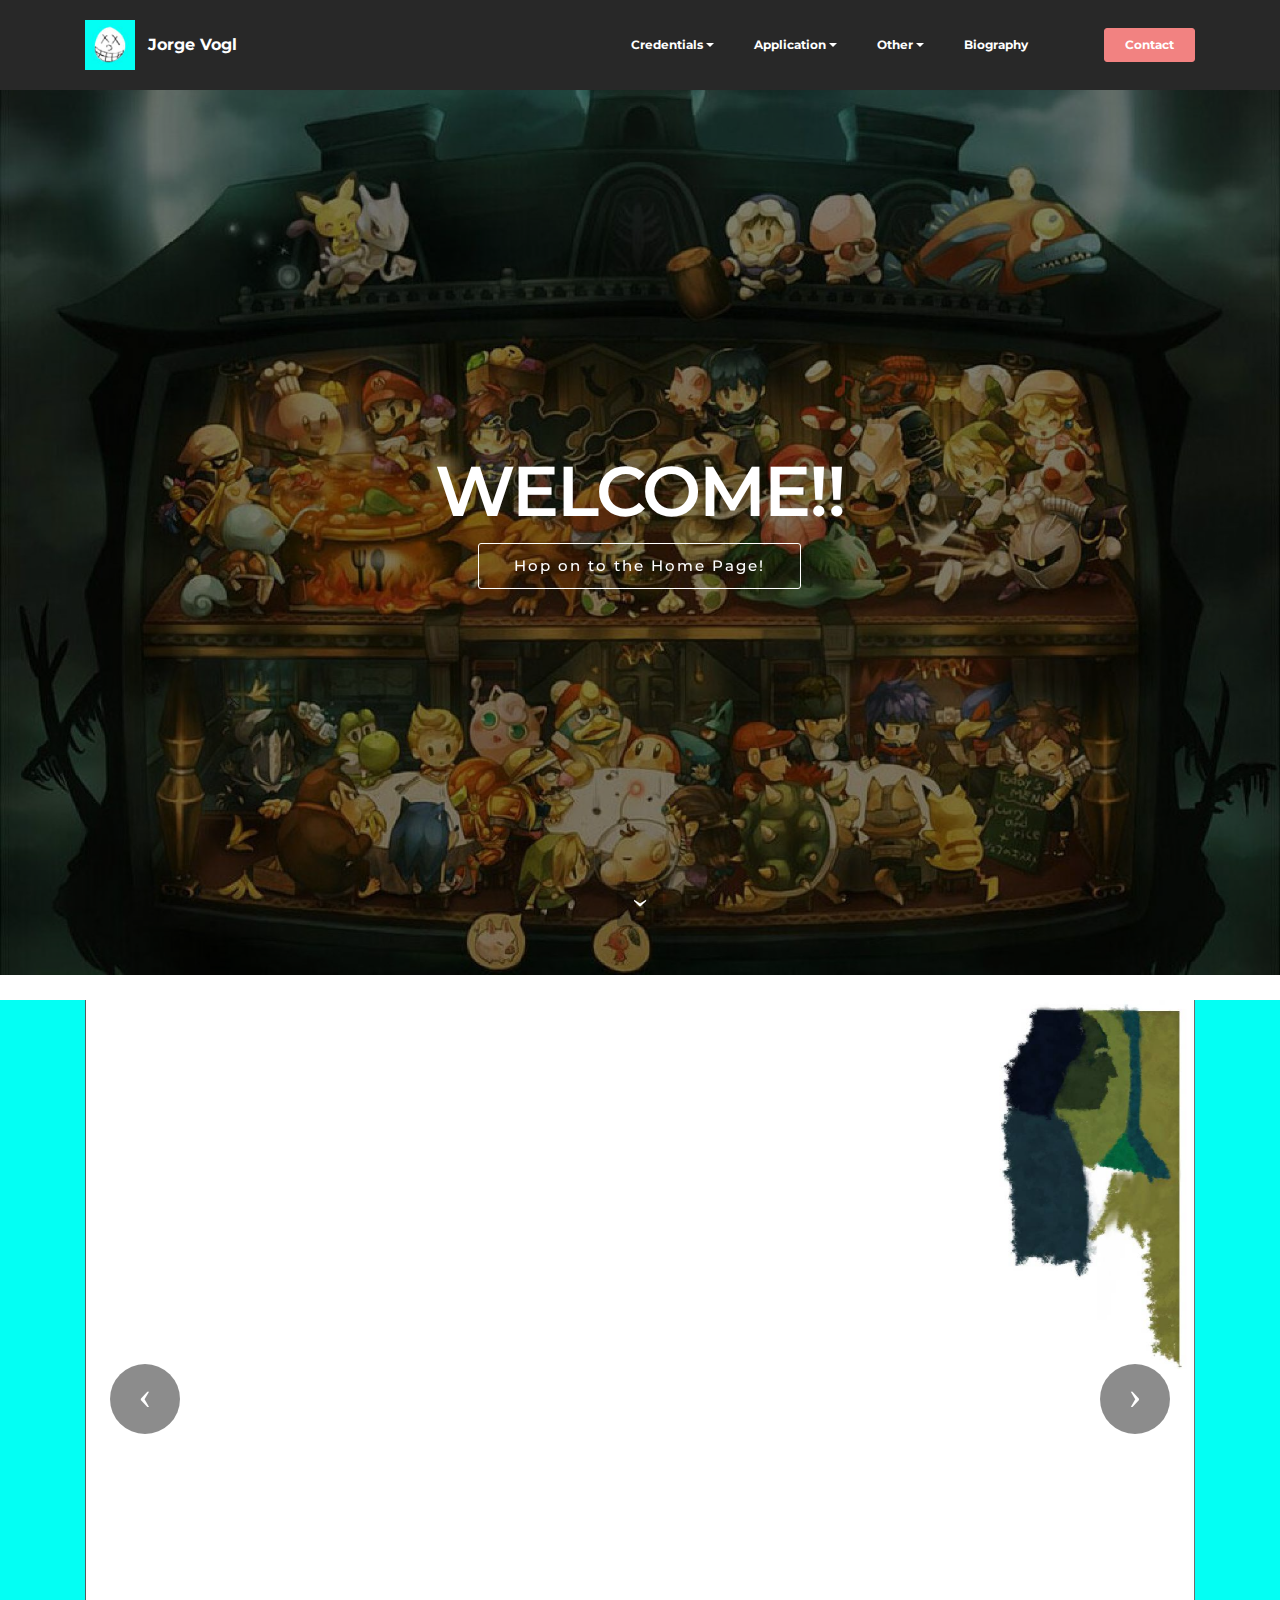
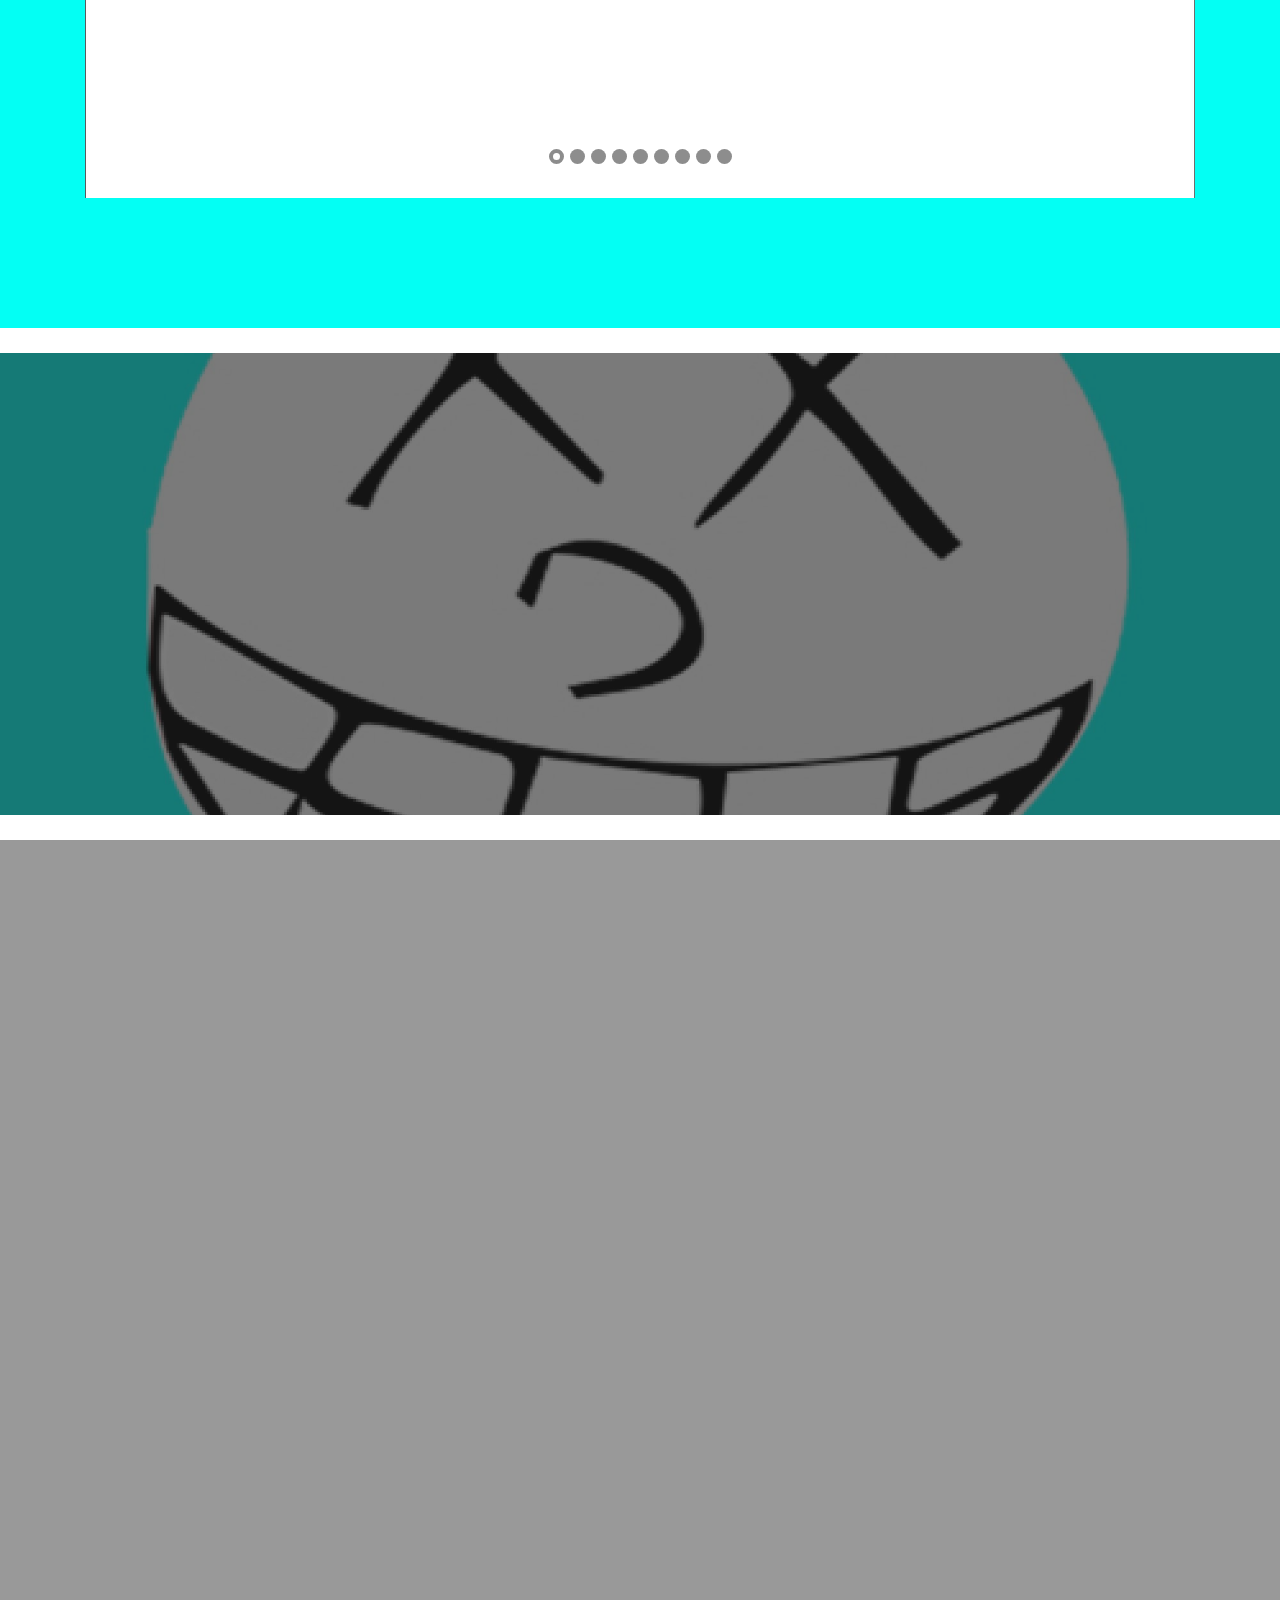
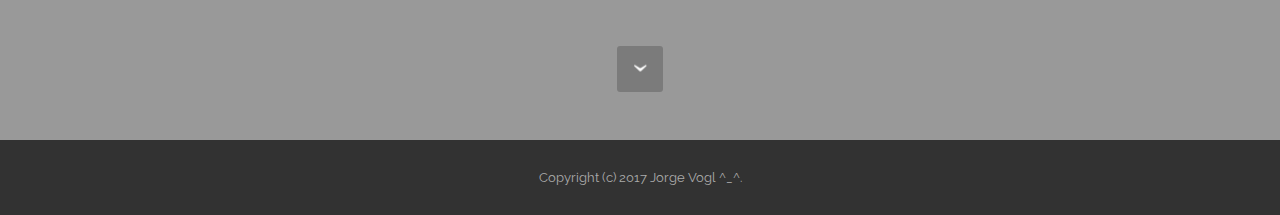
==== index.html @ b6da1be8 "create github pages" ====
<!DOCTYPE html>
<html>
<head>
  <!-- Site made with Mobirise Website Builder v3.12.1, https://mobirise.com -->
  <meta charset="UTF-8">
  <meta http-equiv="X-UA-Compatible" content="IE=edge">
  <meta name="generator" content="Mobirise v3.12.1, mobirise.com">
  <meta name="viewport" content="width=device-width, initial-scale=1">
  <link rel="shortcut icon" href="assets/images/channle-art-128x128.jpg" type="image/x-icon">
  <meta name="description" content="">
  <title>Welcome!!!! ^_^</title>
  <link rel="stylesheet" href="https://fonts.googleapis.com/css?family=Lora:400,700,400italic,700italic&amp;subset=latin">
  <link rel="stylesheet" href="https://fonts.googleapis.com/css?family=Montserrat:400,700">
  <link rel="stylesheet" href="https://fonts.googleapis.com/css?family=Raleway:100,100i,200,200i,300,300i,400,400i,500,500i,600,600i,700,700i,800,800i,900,900i">
  <link rel="stylesheet" href="assets/bootstrap-material-design-font/css/material.css">
  <link rel="stylesheet" href="assets/tether/tether.min.css">
  <link rel="stylesheet" href="assets/bootstrap/css/bootstrap.min.css">
  <link rel="stylesheet" href="assets/socicon/css/styles.css">
  <link rel="stylesheet" href="assets/animate.css/animate.min.css">
  <link rel="stylesheet" href="assets/dropdown/css/style.css">
  <link rel="stylesheet" href="assets/theme/css/style.css">
  <link rel="stylesheet" href="assets/mobirise/css/mbr-additional.css" type="text/css">
  
  
  
</head>
<body>
<section id="ext_menu-m">

    <nav class="navbar navbar-dropdown navbar-fixed-top">
        <div class="container">

            <div class="mbr-table">
                <div class="mbr-table-cell">

                    <div class="navbar-brand">
                        <a href="index.html" class="navbar-logo"><img src="assets/images/channle-art-128x128.jpg" alt="Mobirise"></a>
                        <a class="navbar-caption" href="index.html">Jorge Vogl</a>
                    </div>

                </div>
                <div class="mbr-table-cell">

                    <button class="navbar-toggler pull-xs-right hidden-md-up" type="button" data-toggle="collapse" data-target="#exCollapsingNavbar">
                        <div class="hamburger-icon"></div>
                    </button>

                    <ul class="nav-dropdown collapse pull-xs-right nav navbar-nav navbar-toggleable-sm" id="exCollapsingNavbar"><li class="nav-item"><a class="nav-link link" href="https://mobirise.com/" aria-expanded="false"></a></li><li class="nav-item"><a class="nav-link link" href=" " aria-expanded="false"></a></li><li class="nav-item dropdown"><a class="nav-link link dropdown-toggle" href=" " aria-expanded="false" data-toggle="dropdown-submenu">Credentials</a><div class="dropdown-menu"><a class="dropdown-item" href="#">Teacher</a><a class="dropdown-item" href="#">Mr.Pate</a><a class="dropdown-item" href="#">Family</a><a class="dropdown-item" href="#">Community</a></div></li><li class="nav-item dropdown"><a class="nav-link link dropdown-toggle" href=" " aria-expanded="false" data-toggle="dropdown-submenu">Application</a><div class="dropdown-menu"><div class="dropdown"><a class="dropdown-item dropdown-toggle" href="#" data-toggle="dropdown-submenu" aria-expanded="false">Word</a><div class="dropdown-menu dropdown-submenu"><div class="dropdown"><a class="dropdown-item dropdown-toggle" href="#" data-toggle="dropdown-submenu" aria-expanded="false">DisscusIT!</a><div class="dropdown-menu dropdown-submenu"><a class="dropdown-item" href="https://jorgevogl.github.io / document / Discuss IT Topic 6.pdf " target="_blank">Disscusit 6</a></div></div></div></div><div class="dropdown"><a class="dropdown-item dropdown-toggle" href="#" aria-expanded="false" data-toggle="dropdown-submenu">Phtotshop</a><div class="dropdown-menu dropdown-submenu"><a class="dropdown-item" href="Pates Gallery.html#slider2-1x">The Masterpiece</a></div></div><a class="dropdown-item" href="#" aria-expanded="false">Powerpoint</a><a class="dropdown-item" href="#" aria-expanded="false">RPG Maker</a><div class="dropdown"><a class="dropdown-item dropdown-toggle" href="#" aria-expanded="false" data-toggle="dropdown-submenu">Permire<br></a><div class="dropdown-menu dropdown-submenu"><a class="dropdown-item" href="#https://www.youtube.com/watch?v=zRoLT-rnYBo">A Thousan Million Reasons</a><a class="dropdown-item" href="https://www.youtube.com/watch?v=jt-4K-9TsME">Intro Video</a></div></div></div></li><li class="nav-item dropdown"><a class="nav-link link dropdown-toggle" href=" " aria-expanded="false" data-toggle="dropdown-submenu">Other</a><div class="dropdown-menu"><a class="dropdown-item" href="Pates Gallery.html">Gallery (Pates)</a><a class="dropdown-item" href="Personal Gallery.html">Gallery (Personal)</a></div></li><li class="nav-item"><a class="nav-link link" href="Home Page#content6-10" aria-expanded="false">Biography</a></li><li class="nav-item"><a class="nav-link link" href="https://mobirise.com/"></a></li><li class="nav-item nav-btn"><a class="nav-link btn btn-danger" href="Contact page.html">Contact</a></li></ul>
                    <button hidden="" class="navbar-toggler navbar-close" type="button" data-toggle="collapse" data-target="#exCollapsingNavbar">
                        <div class="close-icon"></div>
                    </button>

                </div>
            </div>

        </div>
    </nav>

</section>

<section class="engine"><a rel="external" href="https://mobirise.com">Mobirise Site Builder</a></section><section class="mbr-section mbr-section-md-padding mbr-after-navbar" id="social-buttons1-1e" style="background-color: rgb(255, 255, 255); padding-top: 0px; padding-bottom: 0px;">
    
    <div class="container">
        <div class="row">
            <div class="col-md-8 col-md-offset-2 text-xs-center">
                <h3 class="mbr-section-title display-2"></h3>
                <div>

                  <div class="mbr-social-likes" data-counters="false">
                    
                    
                    
                    
                    
                  </div>

                </div>
            </div>
        </div>
    </div>
</section>

<section class="mbr-section mbr-section-md-padding" id="social-buttons1-1h" style="background-color: rgb(255, 255, 255); padding-top: 0px; padding-bottom: 0px;">
    
    <div class="container">
        <div class="row">
            <div class="col-md-8 col-md-offset-2 text-xs-center">
                <h3 class="mbr-section-title display-2"></h3>
                <div>

                  <div class="mbr-social-likes" data-counters="false">
                    
                    
                    
                    
                    
                  </div>

                </div>
            </div>
        </div>
    </div>
</section>

<section class="mbr-section mbr-section-md-padding" id="social-buttons1-1f" style="background-color: rgb(255, 255, 255); padding-top: 0px; padding-bottom: 0px;">
    
    <div class="container">
        <div class="row">
            <div class="col-md-8 col-md-offset-2 text-xs-center">
                <h3 class="mbr-section-title display-2"></h3>
                <div>

                  <div class="mbr-social-likes" data-counters="false">
                    
                    
                    
                    
                    
                  </div>

                </div>
            </div>
        </div>
    </div>
</section>

<section class="mbr-section mbr-section-hero mbr-section-full mbr-parallax-background mbr-section-with-arrow" id="header1-n" style="background-image: url(assets/images/060-2000x1500.jpg);">

    <div class="mbr-overlay" style="opacity: 0.5; background-color: rgb(0, 0, 0);"></div>

    <div class="mbr-table-cell">

        <div class="container">
            <div class="row">
                <div class="mbr-section col-md-10 col-md-offset-1 text-xs-center">

                    <h1 class="mbr-section-title display-1">WELCOME!!</h1>
                    <p class="mbr-section-lead lead"></p>
                    <div class="mbr-section-btn"> <a class="btn btn-lg btn-white-outline btn-white" href="Home Page">Hop on to the Home Page!</a></div>
                </div>
            </div>
        </div>
    </div>

    <div class="mbr-arrow mbr-arrow-floating" aria-hidden="true"><a href="#social-buttons1-1c"><i class="mbr-arrow-icon"></i></a></div>

</section>

<section class="mbr-section mbr-section-md-padding" id="social-buttons1-1c" style="background-color: rgb(255, 255, 255); padding-top: 0px; padding-bottom: 0px;">
    
    <div class="container">
        <div class="row">
            <div class="col-md-8 col-md-offset-2 text-xs-center">
                <h3 class="mbr-section-title display-2"></h3>
                <div>

                  <div class="mbr-social-likes" data-counters="false">
                    
                    
                    
                    
                    
                  </div>

                </div>
            </div>
        </div>
    </div>
</section>

<section class="mbr-slider mbr-section mbr-section__container carousel slide" data-ride="carousel" data-keyboard="false" data-wrap="true" data-pause="false" data-interval="5000" id="slider2-x" style="background-color: rgb(3, 255, 244); padding-top: 0px; padding-bottom: 0px;">
    <div class=" container article-slider">
        <div class=" row">
            <div class=" col-xs-12">
                <ol class="carousel-indicators">
                    <li data-app-prevent-settings="" data-target="#slider2-x" class="active" data-slide-to="0"></li><li data-app-prevent-settings="" data-target="#slider2-x" data-slide-to="1"></li><li data-app-prevent-settings="" data-target="#slider2-x" data-slide-to="2"></li><li data-app-prevent-settings="" data-target="#slider2-x" data-slide-to="3"></li><li data-app-prevent-settings="" data-target="#slider2-x" data-slide-to="4"></li><li data-app-prevent-settings="" data-target="#slider2-x" data-slide-to="5"></li><li data-app-prevent-settings="" data-target="#slider2-x" data-slide-to="6"></li><li data-app-prevent-settings="" data-target="#slider2-x" data-slide-to="7"></li><li data-app-prevent-settings="" data-target="#slider2-x" data-slide-to="8"></li>
                </ol>
                <div class="carousel-inner" role="listbox">
                    <div class="mbr-section carousel-item dark center active" data-bg-video-slide="false">
                        <div class="mbr-table-cell">
                            
                            <div class="container-slide">
                                <img src="assets/images/jorge-vogl-artwork-final-2000x1438.jpg">
                                <div class="row">
                                    <div class="col-md-8 col-md-offset-2 text-xs-center">
                                        <h2 class="mbr-section-title display-2"></h2>
                                        <p class="mbr-section-lead lead"></p>

                                        
                                    </div>
                                </div>
                            </div>
                        </div>
                    </div><div class="mbr-section carousel-item dark center" data-bg-video-slide="false">
                        <div class="mbr-table-cell">
                            
                            <div class="container-slide">
                                <img src="assets/images/jorge-vogl-artwork-final-2-2000x1438.jpg">
                                <div class="row">
                                    <div class="col-md-8 col-md-offset-2 text-xs-center">
                                        <h2 class="mbr-section-title display-2"></h2>
                                        <p class="mbr-section-lead lead"></p>

                                        
                                    </div>
                                </div>
                            </div>
                        </div>
                    </div><div class="mbr-section carousel-item dark center" data-bg-video-slide="false">
                        <div class="mbr-table-cell">
                            
                            <div class="container-slide">
                                <img src="assets/images/jorge-vogl-artwork-final-3-2000x1438.jpg">
                                <div class="row">
                                    <div class="col-md-8 col-md-offset-2 text-xs-center">
                                        
                                        

                                        
                                    </div>
                                </div>
                            </div>
                        </div>
                    </div><div class="mbr-section carousel-item dark center" data-bg-video-slide="false">
                        <div class="mbr-table-cell">
                            
                            <div class="container-slide">
                                <img src="assets/images/jorge-vogl-artwork-final-4-2000x1438.jpg">
                                <div class="row">
                                    <div class="col-md-8 col-md-offset-2 text-xs-center">
                                        <h2 class="mbr-section-title display-2"></h2>
                                        

                                        
                                    </div>
                                </div>
                            </div>
                        </div>
                    </div><div class="mbr-section carousel-item dark center" data-bg-video-slide="false">
                        <div class="mbr-table-cell">
                            
                            <div class="container-slide">
                                <img src="assets/images/jorge-vogl-artwork-final-5-2000x1438.jpg">
                                <div class="row">
                                    <div class="col-md-8 col-md-offset-2 text-xs-center">
                                        <h2 class="mbr-section-title display-2"></h2>
                                        

                                        
                                    </div>
                                </div>
                            </div>
                        </div>
                    </div><div class="mbr-section carousel-item dark center" data-bg-video-slide="false">
                        <div class="mbr-table-cell">
                            
                            <div class="container-slide">
                                <img src="assets/images/jorge-vogl-artwork-final-6-2000x1438.jpg">
                                <div class="row">
                                    <div class="col-md-8 col-md-offset-2 text-xs-center">
                                        <h2 class="mbr-section-title display-2"></h2>
                                        

                                        
                                    </div>
                                </div>
                            </div>
                        </div>
                    </div><div class="mbr-section carousel-item dark center" data-bg-video-slide="false">
                        <div class="mbr-table-cell">
                            
                            <div class="container-slide">
                                <img src="assets/images/jorge-vogl-artwork-final-7-2000x1438.jpg">
                                <div class="row">
                                    <div class="col-md-8 col-md-offset-2 text-xs-center">
                                        <h2 class="mbr-section-title display-2"></h2>
                                        

                                        
                                    </div>
                                </div>
                            </div>
                        </div>
                    </div><div class="mbr-section carousel-item dark center" data-bg-video-slide="false">
                        <div class="mbr-table-cell">
                            
                            <div class="container-slide">
                                <img src="assets/images/jorge-vogl-artwork-final-9-2000x1438.jpg">
                                <div class="row">
                                    <div class="col-md-8 col-md-offset-2 text-xs-center">
                                        <h2 class="mbr-section-title display-2"></h2>
                                        

                                        
                                    </div>
                                </div>
                            </div>
                        </div>
                    </div><div class="mbr-section carousel-item dark center" data-bg-video-slide="false">
                        <div class="mbr-table-cell">
                            
                            <div class="container-slide">
                                <img src="assets/images/jorge-vogl-artwork-final-8-2000x1438.jpg">
                                <div class="row">
                                    <div class="col-md-8 col-md-offset-2 text-xs-center">
                                        <h2 class="mbr-section-title display-2"></h2>
                                        

                                        
                                    </div>
                                </div>
                            </div>
                        </div>
                    </div>
                </div>

                <a data-app-prevent-settings="" class="left carousel-control" role="button" data-slide="prev" href="#slider2-x">
                    <span class="icon-prev" aria-hidden="true"></span>
                    <span class="sr-only">Previous</span>
                </a>
                <a data-app-prevent-settings="" class="right carousel-control" role="button" data-slide="next" href="#slider2-x">
                    <span class="icon-next" aria-hidden="true"></span>
                    <span class="sr-only">Next</span>
                </a>
            </div>
        </div>
    </div>
</section>

<section class="mbr-section mbr-section-md-padding" id="social-buttons4-1a" style="background-color: rgb(3, 255, 244); padding-top: 0px; padding-bottom: 0px;">
    
    <div class="container">
        <div class="row">
            <div class="col-md-8 col-md-offset-2 text-xs-center">
                <h3 class="mbr-section-title display-2">FOLLOW ME!</h3>
                <div> <a class="btn btn-social" title="Facebook" target="_blank" href="https://www.facebook.com/pages/Mobirise/1616226671953247"><i class="socicon socicon-facebook"></i></a> <a class="btn btn-social" title="Google+" target="_blank" href="https://plus.google.com/u/0/+Mobirise/posts"><i class="socicon socicon-googleplus"></i></a> <a class="btn btn-social" title="YouTube" target="_blank" href="https://www.youtube.com/channel/UCQsKs4XraN5Rk0kjhdsQNRg"><i class="socicon socicon-youtube"></i></a>       </div>
            </div>
        </div>
    </div>
</section>

<section class="mbr-section mbr-section-md-padding" id="social-buttons1-1g" style="background-color: rgb(255, 255, 255); padding-top: 0px; padding-bottom: 0px;">
    
    <div class="container">
        <div class="row">
            <div class="col-md-8 col-md-offset-2 text-xs-center">
                <h3 class="mbr-section-title display-2"></h3>
                <div>

                  <div class="mbr-social-likes" data-counters="false">
                    
                    
                    
                    
                    
                  </div>

                </div>
            </div>
        </div>
    </div>
</section>

<section class="mbr-section article" id="msg-box8-1s" style="background-image: url('assets/images/fundead-logo-2000x2000.jpg'); padding-top: 160px; padding-bottom: 160px;">

    <div class="mbr-overlay" style="opacity: 0.6; background-color: rgb(34, 34, 34);">
    </div>
    <div class="container">
        <div class="row">
            <div class="col-md-8 col-md-offset-2 text-xs-center">
                <h3 class="mbr-section-title display-2">Watch The Madness!</h3>
                
                <div><a class="btn btn-warning" href="https://www.youtube.com/channel/UCQsKs4XraN5Rk0kjhdsQNRg">Youtube Initiate!!!</a></div>
            </div>
        </div>
    </div>

</section>

<section class="mbr-section mbr-section-md-padding" id="social-buttons1-1t" style="background-color: rgb(255, 255, 255); padding-top: 0px; padding-bottom: 0px;">
    
    <div class="container">
        <div class="row">
            <div class="col-md-8 col-md-offset-2 text-xs-center">
                <h3 class="mbr-section-title display-2"></h3>
                <div>

                  <div class="mbr-social-likes" data-counters="false">
                    
                    
                    
                    
                    
                  </div>

                </div>
            </div>
        </div>
    </div>
</section>

<section class="mbr-section mbr-section-hero mbr-section-full header2 mbr-parallax-background" id="header2-1w" style="background-image: url(assets/images/miml-wallpaper-2000x1125.jpg);">

    <div class="mbr-overlay" style="opacity: 0.4; background-color: rgb(0, 0, 0);">
    </div>

    <div class="mbr-table mbr-table-full">
        <div class="mbr-table-cell">

            <div class="container">
                <div class="mbr-section row">
                    <div class="mbr-table-md-up">
                        
                        
                        

                        <div class="mbr-table-cell col-md-5 content-size text-xs-center text-md-right">

                            <h3 class="mbr-section-title display-2">Watch The Beginning!</h3>

                            <div class="mbr-section-text">
                                
                            </div>

                            <div class="mbr-section-btn"><a class="btn btn-danger" href="https://www.youtube.com/watch?v=jt-4K-9TsME">Watch it here!!</a></div>

                        </div>
                        <div class="mbr-table-cell mbr-valign-top mbr-left-padding-md-up col-md-7 image-size" style="width: 59%;">
                            <div class="mbr-figure"><iframe class="mbr-embedded-video" src="https://www.youtube.com/embed/jt-4K-9TsME?rel=0&amp;amp;showinfo=0&amp;autoplay=0&amp;loop=0" width="1280" height="720" frameborder="0" allowfullscreen></iframe></div>
                        </div>

                    </div>
                </div>
            </div>

        </div>
    </div>

    <div class="mbr-arrow mbr-arrow-floating hidden-sm-down" aria-hidden="true"><a href="#next"><i class="mbr-arrow-icon"></i></a></div>

</section>

<footer class="mbr-small-footer mbr-section mbr-section-nopadding" id="footer1-l" style="background-color: rgb(50, 50, 50); padding-top: 1.75rem; padding-bottom: 1.75rem;">
    
    <div class="container">
        <p class="text-xs-center">Copyright (c) 2017 Jorge Vogl ^_^.</p>
    </div>
</footer>


  <script src="assets/web/assets/jquery/jquery.min.js"></script>
  <script src="assets/tether/tether.min.js"></script>
  <script src="assets/bootstrap/js/bootstrap.min.js"></script>
  <script src="assets/smooth-scroll/smooth-scroll.js"></script>
  <script src="assets/social-likes/social-likes.js"></script>
  <script src="assets/viewport-checker/jquery.viewportchecker.js"></script>
  <script src="assets/dropdown/js/script.min.js"></script>
  <script src="assets/touch-swipe/jquery.touch-swipe.min.js"></script>
  <script src="assets/jarallax/jarallax.js"></script>
  <script src="assets/bootstrap-carousel-swipe/bootstrap-carousel-swipe.js"></script>
  <script src="assets/theme/js/script.js"></script>
  
  
  <input name="animation" type="hidden">
  </body>
</html>
---- assets/bootstrap-material-design-font/css/material.css ----
@font-face {
  font-family: 'Material-Design-Icons';
  src: url('../fonts/Material-Design-Icons.eot?3ocs8m');
  src: url('../fonts/Material-Design-Icons.eot?#iefix3ocs8m') format('embedded-opentype'), url('../fonts/Material-Design-Icons.woff?3ocs8m') format('woff'), url('../fonts/Material-Design-Icons.ttf?3ocs8m') format('truetype'), url('../fonts/Material-Design-Icons.svg?3ocs8m#Material-Design-Icons') format('svg');
  font-weight: normal;
  font-style: normal;
}
[class^="mdi-"],
[class*="mdi-"] {
  speak: none;
  display: inline-block;
  font-style: normal;
  font-variant:normal;
  font-weight:normal;
  /*font-size:24px;*/
  line-height:1;
  font-family:'Material-Design-Icons' !important;
  text-rendering: auto;
  
  -webkit-font-smoothing: antialiased;
  -moz-osx-font-smoothing: grayscale;
  -webkit-transform: translate(0, 0);
      -ms-transform: translate(0, 0);
          transform: translate(0, 0);
}
[class^="mdi-"]:before,
[class*="mdi-"]:before {
  display: inline-block;
  speak: none;
  text-decoration: inherit;
}
[class^="mdi-"].pull-left,
[class*="mdi-"].pull-left {
  margin-right: .3em;
}
[class^="mdi-"].pull-right,
[class*="mdi-"].pull-right {
  margin-left: .3em;
}
[class^="mdi-"].mdi-lg:before,
[class*="mdi-"].mdi-lg:before,
[class^="mdi-"].mdi-lg:after,
[class*="mdi-"].mdi-lg:after {
  font-size: 1.33333333em;
  line-height: 0.75em;
  vertical-align: -15%;
}
[class^="mdi-"].mdi-2x:before,
[class*="mdi-"].mdi-2x:before,
[class^="mdi-"].mdi-2x:after,
[class*="mdi-"].mdi-2x:after {
  font-size: 2em;
}
[class^="mdi-"].mdi-3x:before,
[class*="mdi-"].mdi-3x:before,
[class^="mdi-"].mdi-3x:after,
[class*="mdi-"].mdi-3x:after {
  font-size: 3em;
}
[class^="mdi-"].mdi-4x:before,
[class*="mdi-"].mdi-4x:before,
[class^="mdi-"].mdi-4x:after,
[class*="mdi-"].mdi-4x:after {
  font-size: 4em;
}
[class^="mdi-"].mdi-5x:before,
[class*="mdi-"].mdi-5x:before,
[class^="mdi-"].mdi-5x:after,
[class*="mdi-"].mdi-5x:after {
  font-size: 5em;
}
[class^="mdi-device-signal-cellular-"]:after,
[class^="mdi-device-battery-"]:after,
[class^="mdi-device-battery-charging-"]:after,
[class^="mdi-device-signal-cellular-connected-no-internet-"]:after,
[class^="mdi-device-signal-wifi-"]:after,
[class^="mdi-device-signal-wifi-statusbar-not-connected"]:after,
.mdi-device-network-wifi:after {
  opacity: .3;
  position: absolute;
  left: 0;
  top: 0;
  z-index: 1;
  display: inline-block;
  speak: none;
  text-decoration: inherit;
}
[class^="mdi-device-signal-cellular-"]:after {
  content: "\e758";
}
[class^="mdi-device-battery-"]:after {
  content: "\e735";
}
[class^="mdi-device-battery-charging-"]:after {
  content: "\e733";
}
[class^="mdi-device-signal-cellular-connected-no-internet-"]:after {
  content: "\e75d";
}
[class^="mdi-device-signal-wifi-"]:after,
.mdi-device-network-wifi:after {
  content: "\e765";
}
[class^="mdi-device-signal-wifi-statusbasr-not-connected"]:after {
  content: "\e8f7";
}
.mdi-device-signal-cellular-off:after,
.mdi-device-signal-cellular-null:after,
.mdi-device-signal-cellular-no-sim:after,
.mdi-device-signal-wifi-off:after,
.mdi-device-signal-wifi-4-bar:after,
.mdi-device-signal-cellular-4-bar:after,
.mdi-device-battery-alert:after,
.mdi-device-signal-cellular-connected-no-internet-4-bar:after,
.mdi-device-battery-std:after,
.mdi-device-battery-full .mdi-device-battery-unknown:after {
  content: "";
}
.mdi-fw {
  width: 1.28571429em;
  text-align: center;
}
.mdi-ul {
  padding-left: 0;
  margin-left: 2.14285714em;
  list-style-type: none;
}
.mdi-ul > li {
  position: relative;
}
.mdi-li {
  position: absolute;
  left: -2.14285714em;
  width: 2.14285714em;
  top: 0.14285714em;
  text-align: center;
}
.mdi-li.mdi-lg {
  left: -1.85714286em;
}
.mdi-border {
  padding: .2em .25em .15em;
  border: solid 0.08em #eeeeee;
  border-radius: .1em;
}
.mdi-spin {
  -webkit-animation: mdi-spin 2s infinite linear;
  animation: mdi-spin 2s infinite linear;
  -webkit-transform-origin: 50% 50%;
  -ms-transform-origin: 50% 50%;
      transform-origin: 50% 50%;
}
.mdi-pulse {
  -webkit-animation: mdi-spin 1s steps(8) infinite;
  animation: mdi-spin 1s steps(8) infinite;
  -webkit-transform-origin: 50% 50%;
  -ms-transform-origin: 50% 50%;
      transform-origin: 50% 50%;
}
@-webkit-keyframes mdi-spin {
  0% {
    -webkit-transform: rotate(0deg);
    transform: rotate(0deg);
  }
  100% {
    -webkit-transform: rotate(359deg);
    transform: rotate(359deg);
  }
}
@keyframes mdi-spin {
  0% {
    -webkit-transform: rotate(0deg);
    transform: rotate(0deg);
  }
  100% {
    -webkit-transform: rotate(359deg);
    transform: rotate(359deg);
  }
}
.mdi-rotate-90 {
  filter: progid:DXImageTransform.Microsoft.BasicImage(rotation=1);
  -webkit-transform: rotate(90deg);
  -ms-transform: rotate(90deg);
  transform: rotate(90deg);
}
.mdi-rotate-180 {
  filter: progid:DXImageTransform.Microsoft.BasicImage(rotation=2);
  -webkit-transform: rotate(180deg);
  -ms-transform: rotate(180deg);
  transform: rotate(180deg);
}
.mdi-rotate-270 {
  filter: progid:DXImageTransform.Microsoft.BasicImage(rotation=3);
  -webkit-transform: rotate(270deg);
  -ms-transform: rotate(270deg);
  transform: rotate(270deg);
}
.mdi-flip-horizontal {
  filter: progid:DXImageTransform.Microsoft.BasicImage(rotation=0, mirror=1);
  -webkit-transform: scale(-1, 1);
  -ms-transform: scale(-1, 1);
  transform: scale(-1, 1);
}
.mdi-flip-vertical {
  filter: progid:DXImageTransform.Microsoft.BasicImage(rotation=2, mirror=1);
  -webkit-transform: scale(1, -1);
  -ms-transform: scale(1, -1);
  transform: scale(1, -1);
}
:root .mdi-rotate-90,
:root .mdi-rotate-180,
:root .mdi-rotate-270,
:root .mdi-flip-horizontal,
:root .mdi-flip-vertical {
  -webkit-filter: none;
          filter: none;
}
.mdi-stack {
  position: relative;
  display: inline-block;
  width: 2em;
  height: 2em;
  line-height: 2em;
  vertical-align: middle;
}
.mdi-stack-1x,
.mdi-stack-2x {
  position: absolute;
  left: 0;
  width: 100%;
  text-align: center;
}
.mdi-stack-1x {
  line-height: inherit;
}
.mdi-stack-2x {
  font-size: 2em;
}
.mdi-inverse {
  color: #ffffff;
}
/* Start Icons */
.mdi-action-3d-rotation:before {
  content: "\e600";
}
.mdi-action-accessibility:before {
  content: "\e601";
}
.mdi-action-account-balance-wallet:before {
  content: "\e602";
}
.mdi-action-account-balance:before {
  content: "\e603";
}
.mdi-action-account-box:before {
  content: "\e604";
}
.mdi-action-account-child:before {
  content: "\e605";
}
.mdi-action-account-circle:before {
  content: "\e606";
}
.mdi-action-add-shopping-cart:before {
  content: "\e607";
}
.mdi-action-alarm-add:before {
  content: "\e608";
}
.mdi-action-alarm-off:before {
  content: "\e609";
}
.mdi-action-alarm-on:before {
  content: "\e60a";
}
.mdi-action-alarm:before {
  content: "\e60b";
}
.mdi-action-android:before {
  content: "\e60c";
}
.mdi-action-announcement:before {
  content: "\e60d";
}
.mdi-action-aspect-ratio:before {
  content: "\e60e";
}
.mdi-action-assessment:before {
  content: "\e60f";
}
.mdi-action-assignment-ind:before {
  content: "\e610";
}
.mdi-action-assignment-late:before {
  content: "\e611";
}
.mdi-action-assignment-return:before {
  content: "\e612";
}
.mdi-action-assignment-returned:before {
  content: "\e613";
}
.mdi-action-assignment-turned-in:before {
  content: "\e614";
}
.mdi-action-assignment:before {
  content: "\e615";
}
.mdi-action-autorenew:before {
  content: "\e616";
}
.mdi-action-backup:before {
  content: "\e617";
}
.mdi-action-book:before {
  content: "\e618";
}
.mdi-action-bookmark-outline:before {
  content: "\e619";
}
.mdi-action-bookmark:before {
  content: "\e61a";
}
.mdi-action-bug-report:before {
  content: "\e61b";
}
.mdi-action-cached:before {
  content: "\e61c";
}
.mdi-action-check-circle:before {
  content: "\e61d";
}
.mdi-action-class:before {
  content: "\e61e";
}
.mdi-action-credit-card:before {
  content: "\e61f";
}
.mdi-action-dashboard:before {
  content: "\e620";
}
.mdi-action-delete:before {
  content: "\e621";
}
.mdi-action-description:before {
  content: "\e622";
}
.mdi-action-dns:before {
  content: "\e623";
}
.mdi-action-done-all:before {
  content: "\e624";
}
.mdi-action-done:before {
  content: "\e625";
}
.mdi-action-event:before {
  content: "\e626";
}
.mdi-action-exit-to-app:before {
  content: "\e627";
}
.mdi-action-explore:before {
  content: "\e628";
}
.mdi-action-extension:before {
  content: "\e629";
}
.mdi-action-face-unlock:before {
  content: "\e62a";
}
.mdi-action-favorite-outline:before {
  content: "\e62b";
}
.mdi-action-favorite:before {
  content: "\e62c";
}
.mdi-action-find-in-page:before {
  content: "\e62d";
}
.mdi-action-find-replace:before {
  content: "\e62e";
}
.mdi-action-flip-to-back:before {
  content: "\e62f";
}
.mdi-action-flip-to-front:before {
  content: "\e630";
}
.mdi-action-get-app:before {
  content: "\e631";
}
.mdi-action-grade:before {
  content: "\e632";
}
.mdi-action-group-work:before {
  content: "\e633";
}
.mdi-action-help:before {
  content: "\e634";
}
.mdi-action-highlight-remove:before {
  content: "\e635";
}
.mdi-action-history:before {
  content: "\e636";
}
.mdi-action-home:before {
  content: "\e637";
}
.mdi-action-https:before {
  content: "\e638";
}
.mdi-action-info-outline:before {
  content: "\e639";
}
.mdi-action-info:before {
  content: "\e63a";
}
.mdi-action-input:before {
  content: "\e63b";
}
.mdi-action-invert-colors:before {
  content: "\e63c";
}
.mdi-action-label-outline:before {
  content: "\e63d";
}
.mdi-action-label:before {
  content: "\e63e";
}
.mdi-action-language:before {
  content: "\e63f";
}
.mdi-action-launch:before {
  content: "\e640";
}
.mdi-action-list:before {
  content: "\e641";
}
.mdi-action-lock-open:before {
  content: "\e642";
}
.mdi-action-lock-outline:before {
  content: "\e643";
}
.mdi-action-lock:before {
  content: "\e644";
}
.mdi-action-loyalty:before {
  content: "\e645";
}
.mdi-action-markunread-mailbox:before {
  content: "\e646";
}
.mdi-action-note-add:before {
  content: "\e647";
}
.mdi-action-open-in-browser:before {
  content: "\e648";
}
.mdi-action-open-in-new:before {
  content: "\e649";
}
.mdi-action-open-with:before {
  content: "\e64a";
}
.mdi-action-pageview:before {
  content: "\e64b";
}
.mdi-action-payment:before {
  content: "\e64c";
}
.mdi-action-perm-camera-mic:before {
  content: "\e64d";
}
.mdi-action-perm-contact-cal:before {
  content: "\e64e";
}
.mdi-action-perm-data-setting:before {
  content: "\e64f";
}
.mdi-action-perm-device-info:before {
  content: "\e650";
}
.mdi-action-perm-identity:before {
  content: "\e651";
}
.mdi-action-perm-media:before {
  content: "\e652";
}
.mdi-action-perm-phone-msg:before {
  content: "\e653";
}
.mdi-action-perm-scan-wifi:before {
  content: "\e654";
}
.mdi-action-picture-in-picture:before {
  content: "\e655";
}
.mdi-action-polymer:before {
  content: "\e656";
}
.mdi-action-print:before {
  content: "\e657";
}
.mdi-action-query-builder:before {
  content: "\e658";
}
.mdi-action-question-answer:before {
  content: "\e659";
}
.mdi-action-receipt:before {
  content: "\e65a";
}
.mdi-action-redeem:before {
  content: "\e65b";
}
.mdi-action-reorder:before {
  content: "\e65c";
}
.mdi-action-report-problem:before {
  content: "\e65d";
}
.mdi-action-restore:before {
  content: "\e65e";
}
.mdi-action-room:before {
  content: "\e65f";
}
.mdi-action-schedule:before {
  content: "\e660";
}
.mdi-action-search:before {
  content: "\e661";
}
.mdi-action-settings-applications:before {
  content: "\e662";
}
.mdi-action-settings-backup-restore:before {
  content: "\e663";
}
.mdi-action-settings-bluetooth:before {
  content: "\e664";
}
.mdi-action-settings-cell:before {
  content: "\e665";
}
.mdi-action-settings-display:before {
  content: "\e666";
}
.mdi-action-settings-ethernet:before {
  content: "\e667";
}
.mdi-action-settings-input-antenna:before {
  content: "\e668";
}
.mdi-action-settings-input-component:before {
  content: "\e669";
}
.mdi-action-settings-input-composite:before {
  content: "\e66a";
}
.mdi-action-settings-input-hdmi:before {
  content: "\e66b";
}
.mdi-action-settings-input-svideo:before {
  content: "\e66c";
}
.mdi-action-settings-overscan:before {
  content: "\e66d";
}
.mdi-action-settings-phone:before {
  content: "\e66e";
}
.mdi-action-settings-power:before {
  content: "\e66f";
}
.mdi-action-settings-remote:before {
  content: "\e670";
}
.mdi-action-settings-voice:before {
  content: "\e671";
}
.mdi-action-settings:before {
  content: "\e672";
}
.mdi-action-shop-two:before {
  content: "\e673";
}
.mdi-action-shop:before {
  content: "\e674";
}
.mdi-action-shopping-basket:before {
  content: "\e675";
}
.mdi-action-shopping-cart:before {
  content: "\e676";
}
.mdi-action-speaker-notes:before {
  content: "\e677";
}
.mdi-action-spellcheck:before {
  content: "\e678";
}
.mdi-action-star-rate:before {
  content: "\e679";
}
.mdi-action-stars:before {
  content: "\e67a";
}
.mdi-action-store:before {
  content: "\e67b";
}
.mdi-action-subject:before {
  content: "\e67c";
}
.mdi-action-supervisor-account:before {
  content: "\e67d";
}
.mdi-action-swap-horiz:before {
  content: "\e67e";
}
.mdi-action-swap-vert-circle:before {
  content: "\e67f";
}
.mdi-action-swap-vert:before {
  content: "\e680";
}
.mdi-action-system-update-tv:before {
  content: "\e681";
}
.mdi-action-tab-unselected:before {
  content: "\e682";
}
.mdi-action-tab:before {
  content: "\e683";
}
.mdi-action-theaters:before {
  content: "\e684";
}
.mdi-action-thumb-down:before {
  content: "\e685";
}
.mdi-action-thumb-up:before {
  content: "\e686";
}
.mdi-action-thumbs-up-down:before {
  content: "\e687";
}
.mdi-action-toc:before {
  content: "\e688";
}
.mdi-action-today:before {
  content: "\e689";
}
.mdi-action-track-changes:before {
  content: "\e68a";
}
.mdi-action-translate:before {
  content: "\e68b";
}
.mdi-action-trending-down:before {
  content: "\e68c";
}
.mdi-action-trending-neutral:before {
  content: "\e68d";
}
.mdi-action-trending-up:before {
  content: "\e68e";
}
.mdi-action-turned-in-not:before {
  content: "\e68f";
}
.mdi-action-turned-in:before {
  content: "\e690";
}
.mdi-action-verified-user:before {
  content: "\e691";
}
.mdi-action-view-agenda:before {
  content: "\e692";
}
.mdi-action-view-array:before {
  content: "\e693";
}
.mdi-action-view-carousel:before {
  content: "\e694";
}
.mdi-action-view-column:before {
  content: "\e695";
}
.mdi-action-view-day:before {
  content: "\e696";
}
.mdi-action-view-headline:before {
  content: "\e697";
}
.mdi-action-view-list:before {
  content: "\e698";
}
.mdi-action-view-module:before {
  content: "\e699";
}
.mdi-action-view-quilt:before {
  content: "\e69a";
}
.mdi-action-view-stream:before {
  content: "\e69b";
}
.mdi-action-view-week:before {
  content: "\e69c";
}
.mdi-action-visibility-off:before {
  content: "\e69d";
}
.mdi-action-visibility:before {
  content: "\e69e";
}
.mdi-action-wallet-giftcard:before {
  content: "\e69f";
}
.mdi-action-wallet-membership:before {
  content: "\e6a0";
}
.mdi-action-wallet-travel:before {
  content: "\e6a1";
}
.mdi-action-work:before {
  content: "\e6a2";
}
.mdi-alert-error:before {
  content: "\e6a3";
}
.mdi-alert-warning:before {
  content: "\e6a4";
}
.mdi-av-album:before {
  content: "\e6a5";
}
.mdi-av-closed-caption:before {
  content: "\e6a6";
}
.mdi-av-equalizer:before {
  content: "\e6a7";
}
.mdi-av-explicit:before {
  content: "\e6a8";
}
.mdi-av-fast-forward:before {
  content: "\e6a9";
}
.mdi-av-fast-rewind:before {
  content: "\e6aa";
}
.mdi-av-games:before {
  content: "\e6ab";
}
.mdi-av-hearing:before {
  content: "\e6ac";
}
.mdi-av-high-quality:before {
  content: "\e6ad";
}
.mdi-av-loop:before {
  content: "\e6ae";
}
.mdi-av-mic-none:before {
  content: "\e6af";
}
.mdi-av-mic-off:before {
  content: "\e6b0";
}
.mdi-av-mic:before {
  content: "\e6b1";
}
.mdi-av-movie:before {
  content: "\e6b2";
}
.mdi-av-my-library-add:before {
  content: "\e6b3";
}
.mdi-av-my-library-books:before {
  content: "\e6b4";
}
.mdi-av-my-library-music:before {
  content: "\e6b5";
}
.mdi-av-new-releases:before {
  content: "\e6b6";
}
.mdi-av-not-interested:before {
  content: "\e6b7";
}
.mdi-av-pause-circle-fill:before {
  content: "\e6b8";
}
.mdi-av-pause-circle-outline:before {
  content: "\e6b9";
}
.mdi-av-pause:before {
  content: "\e6ba";
}
.mdi-av-play-arrow:before {
  content: "\e6bb";
}
.mdi-av-play-circle-fill:before {
  content: "\e6bc";
}
.mdi-av-play-circle-outline:before {
  content: "\e6bd";
}
.mdi-av-play-shopping-bag:before {
  content: "\e6be";
}
.mdi-av-playlist-add:before {
  content: "\e6bf";
}
.mdi-av-queue-music:before {
  content: "\e6c0";
}
.mdi-av-queue:before {
  content: "\e6c1";
}
.mdi-av-radio:before {
  content: "\e6c2";
}
.mdi-av-recent-actors:before {
  content: "\e6c3";
}
.mdi-av-repeat-one:before {
  content: "\e6c4";
}
.mdi-av-repeat:before {
  content: "\e6c5";
}
.mdi-av-replay:before {
  content: "\e6c6";
}
.mdi-av-shuffle:before {
  content: "\e6c7";
}
.mdi-av-skip-next:before {
  content: "\e6c8";
}
.mdi-av-skip-previous:before {
  content: "\e6c9";
}
.mdi-av-snooze:before {
  content: "\e6ca";
}
.mdi-av-stop:before {
  content: "\e6cb";
}
.mdi-av-subtitles:before {
  content: "\e6cc";
}
.mdi-av-surround-sound:before {
  content: "\e6cd";
}
.mdi-av-timer:before {
  content: "\e6ce";
}
.mdi-av-video-collection:before {
  content: "\e6cf";
}
.mdi-av-videocam-off:before {
  content: "\e6d0";
}
.mdi-av-videocam:before {
  content: "\e6d1";
}
.mdi-av-volume-down:before {
  content: "\e6d2";
}
.mdi-av-volume-mute:before {
  content: "\e6d3";
}
.mdi-av-volume-off:before {
  content: "\e6d4";
}
.mdi-av-volume-up:before {
  content: "\e6d5";
}
.mdi-av-web:before {
  content: "\e6d6";
}
.mdi-communication-business:before {
  content: "\e6d7";
}
.mdi-communication-call-end:before {
  content: "\e6d8";
}
.mdi-communication-call-made:before {
  content: "\e6d9";
}
.mdi-communication-call-merge:before {
  content: "\e6da";
}
.mdi-communication-call-missed:before {
  content: "\e6db";
}
.mdi-communication-call-received:before {
  content: "\e6dc";
}
.mdi-communication-call-split:before {
  content: "\e6dd";
}
.mdi-communication-call:before {
  content: "\e6de";
}
.mdi-communication-chat:before {
  content: "\e6df";
}
.mdi-communication-clear-all:before {
  content: "\e6e0";
}
.mdi-communication-comment:before {
  content: "\e6e1";
}
.mdi-communication-contacts:before {
  content: "\e6e2";
}
.mdi-communication-dialer-sip:before {
  content: "\e6e3";
}
.mdi-communication-dialpad:before {
  content: "\e6e4";
}
.mdi-communication-dnd-on:before {
  content: "\e6e5";
}
.mdi-communication-email:before {
  content: "\e6e6";
}
.mdi-communication-forum:before {
  content: "\e6e7";
}
.mdi-communication-import-export:before {
  content: "\e6e8";
}
.mdi-communication-invert-colors-off:before {
  content: "\e6e9";
}
.mdi-communication-invert-colors-on:before {
  content: "\e6ea";
}
.mdi-communication-live-help:before {
  content: "\e6eb";
}
.mdi-communication-location-off:before {
  content: "\e6ec";
}
.mdi-communication-location-on:before {
  content: "\e6ed";
}
.mdi-communication-message:before {
  content: "\e6ee";
}
.mdi-communication-messenger:before {
  content: "\e6ef";
}
.mdi-communication-no-sim:before {
  content: "\e6f0";
}
.mdi-communication-phone:before {
  content: "\e6f1";
}
.mdi-communication-portable-wifi-off:before {
  content: "\e6f2";
}
.mdi-communication-quick-contacts-dialer:before {
  content: "\e6f3";
}
.mdi-communication-quick-contacts-mail:before {
  content: "\e6f4";
}
.mdi-communication-ring-volume:before {
  content: "\e6f5";
}
.mdi-communication-stay-current-landscape:before {
  content: "\e6f6";
}
.mdi-communication-stay-current-portrait:before {
  content: "\e6f7";
}
.mdi-communication-stay-primary-landscape:before {
  content: "\e6f8";
}
.mdi-communication-stay-primary-portrait:before {
  content: "\e6f9";
}
.mdi-communication-swap-calls:before {
  content: "\e6fa";
}
.mdi-communication-textsms:before {
  content: "\e6fb";
}
.mdi-communication-voicemail:before {
  content: "\e6fc";
}
.mdi-communication-vpn-key:before {
  content: "\e6fd";
}
.mdi-content-add-box:before {
  content: "\e6fe";
}
.mdi-content-add-circle-outline:before {
  content: "\e6ff";
}
.mdi-content-add-circle:before {
  content: "\e700";
}
.mdi-content-add:before {
  content: "\e701";
}
.mdi-content-archive:before {
  content: "\e702";
}
.mdi-content-backspace:before {
  content: "\e703";
}
.mdi-content-block:before {
  content: "\e704";
}
.mdi-content-clear:before {
  content: "\e705";
}
.mdi-content-content-copy:before {
  content: "\e706";
}
.mdi-content-content-cut:before {
  content: "\e707";
}
.mdi-content-content-paste:before {
  content: "\e708";
}
.mdi-content-create:before {
  content: "\e709";
}
.mdi-content-drafts:before {
  content: "\e70a";
}
.mdi-content-filter-list:before {
  content: "\e70b";
}
.mdi-content-flag:before {
  content: "\e70c";
}
.mdi-content-forward:before {
  content: "\e70d";
}
.mdi-content-gesture:before {
  content: "\e70e";
}
.mdi-content-inbox:before {
  content: "\e70f";
}
.mdi-content-link:before {
  content: "\e710";
}
.mdi-content-mail:before {
  content: "\e711";
}
.mdi-content-markunread:before {
  content: "\e712";
}
.mdi-content-redo:before {
  content: "\e713";
}
.mdi-content-remove-circle-outline:before {
  content: "\e714";
}
.mdi-content-remove-circle:before {
  content: "\e715";
}
.mdi-content-remove:before {
  content: "\e716";
}
.mdi-content-reply-all:before {
  content: "\e717";
}
.mdi-content-reply:before {
  content: "\e718";
}
.mdi-content-report:before {
  content: "\e719";
}
.mdi-content-save:before {
  content: "\e71a";
}
.mdi-content-select-all:before {
  content: "\e71b";
}
.mdi-content-send:before {
  content: "\e71c";
}
.mdi-content-sort:before {
  content: "\e71d";
}
.mdi-content-text-format:before {
  content: "\e71e";
}
.mdi-content-undo:before {
  content: "\e71f";
}
.mdi-editor-attach-file:before {
  content: "\e776";
}
.mdi-editor-attach-money:before {
  content: "\e777";
}
.mdi-editor-border-all:before {
  content: "\e778";
}
.mdi-editor-border-bottom:before {
  content: "\e779";
}
.mdi-editor-border-clear:before {
  content: "\e77a";
}
.mdi-editor-border-color:before {
  content: "\e77b";
}
.mdi-editor-border-horizontal:before {
  content: "\e77c";
}
.mdi-editor-border-inner:before {
  content: "\e77d";
}
.mdi-editor-border-left:before {
  content: "\e77e";
}
.mdi-editor-border-outer:before {
  content: "\e77f";
}
.mdi-editor-border-right:before {
  content: "\e780";
}
.mdi-editor-border-style:before {
  content: "\e781";
}
.mdi-editor-border-top:before {
  content: "\e782";
}
.mdi-editor-border-vertical:before {
  content: "\e783";
}
.mdi-editor-format-align-center:before {
  content: "\e784";
}
.mdi-editor-format-align-justify:before {
  content: "\e785";
}
.mdi-editor-format-align-left:before {
  content: "\e786";
}
.mdi-editor-format-align-right:before {
  content: "\e787";
}
.mdi-editor-format-bold:before {
  content: "\e788";
}
.mdi-editor-format-clear:before {
  content: "\e789";
}
.mdi-editor-format-color-fill:before {
  content: "\e78a";
}
.mdi-editor-format-color-reset:before {
  content: "\e78b";
}
.mdi-editor-format-color-text:before {
  content: "\e78c";
}
.mdi-editor-format-indent-decrease:before {
  content: "\e78d";
}
.mdi-editor-format-indent-increase:before {
  content: "\e78e";
}
.mdi-editor-format-italic:before {
  content: "\e78f";
}
.mdi-editor-format-line-spacing:before {
  content: "\e790";
}
.mdi-editor-format-list-bulleted:before {
  content: "\e791";
}
.mdi-editor-format-list-numbered:before {
  content: "\e792";
}
.mdi-editor-format-paint:before {
  content: "\e793";
}
.mdi-editor-format-quote:before {
  content: "\e794";
}
.mdi-editor-format-size:before {
  content: "\e795";
}
.mdi-editor-format-strikethrough:before {
  content: "\e796";
}
.mdi-editor-format-textdirection-l-to-r:before {
  content: "\e797";
}
.mdi-editor-format-textdirection-r-to-l:before {
  content: "\e798";
}
.mdi-editor-format-underline:before {
  content: "\e799";
}
.mdi-editor-functions:before {
  content: "\e79a";
}
.mdi-editor-insert-chart:before {
  content: "\e79b";
}
.mdi-editor-insert-comment:before {
  content: "\e79c";
}
.mdi-editor-insert-drive-file:before {
  content: "\e79d";
}
.mdi-editor-insert-emoticon:before {
  content: "\e79e";
}
.mdi-editor-insert-invitation:before {
  content: "\e79f";
}
.mdi-editor-insert-link:before {
  content: "\e7a0";
}
.mdi-editor-insert-photo:before {
  content: "\e7a1";
}
.mdi-editor-merge-type:before {
  content: "\e7a2";
}
.mdi-editor-mode-comment:before {
  content: "\e7a3";
}
.mdi-editor-mode-edit:before {
  content: "\e7a4";
}
.mdi-editor-publish:before {
  content: "\e7a5";
}
.mdi-editor-vertical-align-bottom:before {
  content: "\e7a6";
}
.mdi-editor-vertical-align-center:before {
  content: "\e7a7";
}
.mdi-editor-vertical-align-top:before {
  content: "\e7a8";
}
.mdi-editor-wrap-text:before {
  content: "\e7a9";
}
.mdi-file-attachment:before {
  content: "\e7aa";
}
.mdi-file-cloud-circle:before {
  content: "\e7ab";
}
.mdi-file-cloud-done:before {
  content: "\e7ac";
}
.mdi-file-cloud-download:before {
  content: "\e7ad";
}
.mdi-file-cloud-off:before {
  content: "\e7ae";
}
.mdi-file-cloud-queue:before {
  content: "\e7af";
}
.mdi-file-cloud-upload:before {
  content: "\e7b0";
}
.mdi-file-cloud:before {
  content: "\e7b1";
}
.mdi-file-file-download:before {
  content: "\e7b2";
}
.mdi-file-file-upload:before {
  content: "\e7b3";
}
.mdi-file-folder-open:before {
  content: "\e7b4";
}
.mdi-file-folder-shared:before {
  content: "\e7b5";
}
.mdi-file-folder:before {
  content: "\e7b6";
}
.mdi-device-access-alarm:before {
  content: "\e720";
}
.mdi-device-access-alarms:before {
  content: "\e721";
}
.mdi-device-access-time:before {
  content: "\e722";
}
.mdi-device-add-alarm:before {
  content: "\e723";
}
.mdi-device-airplanemode-off:before {
  content: "\e724";
}
.mdi-device-airplanemode-on:before {
  content: "\e725";
}
.mdi-device-battery-20:before {
  content: "\e726";
}
.mdi-device-battery-30:before {
  content: "\e727";
}
.mdi-device-battery-50:before {
  content: "\e728";
}
.mdi-device-battery-60:before {
  content: "\e729";
}
.mdi-device-battery-80:before {
  content: "\e72a";
}
.mdi-device-battery-90:before {
  content: "\e72b";
}
.mdi-device-battery-alert:before {
  content: "\e72c";
}
.mdi-device-battery-charging-20:before {
  content: "\e72d";
}
.mdi-device-battery-charging-30:before {
  content: "\e72e";
}
.mdi-device-battery-charging-50:before {
  content: "\e72f";
}
.mdi-device-battery-charging-60:before {
  content: "\e730";
}
.mdi-device-battery-charging-80:before {
  content: "\e731";
}
.mdi-device-battery-charging-90:before {
  content: "\e732";
}
.mdi-device-battery-charging-full:before {
  content: "\e733";
}
.mdi-device-battery-full:before {
  content: "\e734";
}
.mdi-device-battery-std:before {
  content: "\e735";
}
.mdi-device-battery-unknown:before {
  content: "\e736";
}
.mdi-device-bluetooth-connected:before {
  content: "\e737";
}
.mdi-device-bluetooth-disabled:before {
  content: "\e738";
}
.mdi-device-bluetooth-searching:before {
  content: "\e739";
}
.mdi-device-bluetooth:before {
  content: "\e73a";
}
.mdi-device-brightness-auto:before {
  content: "\e73b";
}
.mdi-device-brightness-high:before {
  content: "\e73c";
}
.mdi-device-brightness-low:before {
  content: "\e73d";
}
.mdi-device-brightness-medium:before {
  content: "\e73e";
}
.mdi-device-data-usage:before {
  content: "\e73f";
}
.mdi-device-developer-mode:before {
  content: "\e740";
}
.mdi-device-devices:before {
  content: "\e741";
}
.mdi-device-dvr:before {
  content: "\e742";
}
.mdi-device-gps-fixed:before {
  content: "\e743";
}
.mdi-device-gps-not-fixed:before {
  content: "\e744";
}
.mdi-device-gps-off:before {
  content: "\e745";
}
.mdi-device-location-disabled:before {
  content: "\e746";
}
.mdi-device-location-searching:before {
  content: "\e747";
}
.mdi-device-multitrack-audio:before {
  content: "\e748";
}
.mdi-device-network-cell:before {
  content: "\e749";
}
.mdi-device-network-wifi:before {
  content: "\e74a";
}
.mdi-device-nfc:before {
  content: "\e74b";
}
.mdi-device-now-wallpaper:before {
  content: "\e74c";
}
.mdi-device-now-widgets:before {
  content: "\e74d";
}
.mdi-device-screen-lock-landscape:before {
  content: "\e74e";
}
.mdi-device-screen-lock-portrait:before {
  content: "\e74f";
}
.mdi-device-screen-lock-rotation:before {
  content: "\e750";
}
.mdi-device-screen-rotation:before {
  content: "\e751";
}
.mdi-device-sd-storage:before {
  content: "\e752";
}
.mdi-device-settings-system-daydream:before {
  content: "\e753";
}
.mdi-device-signal-cellular-0-bar:before {
  content: "\e754";
}
.mdi-device-signal-cellular-1-bar:before {
  content: "\e755";
}
.mdi-device-signal-cellular-2-bar:before {
  content: "\e756";
}
.mdi-device-signal-cellular-3-bar:before {
  content: "\e757";
}
.mdi-device-signal-cellular-4-bar:before {
  content: "\e758";
}
.mdi-signal-wifi-statusbar-connected-no-internet-after:before {
  content: "\e8f6";
}
.mdi-device-signal-cellular-connected-no-internet-0-bar:before {
  content: "\e759";
}
.mdi-device-signal-cellular-connected-no-internet-1-bar:before {
  content: "\e75a";
}
.mdi-device-signal-cellular-connected-no-internet-2-bar:before {
  content: "\e75b";
}
.mdi-device-signal-cellular-connected-no-internet-3-bar:before {
  content: "\e75c";
}
.mdi-device-signal-cellular-connected-no-internet-4-bar:before {
  content: "\e75d";
}
.mdi-device-signal-cellular-no-sim:before {
  content: "\e75e";
}
.mdi-device-signal-cellular-null:before {
  content: "\e75f";
}
.mdi-device-signal-cellular-off:before {
  content: "\e760";
}
.mdi-device-signal-wifi-0-bar:before {
  content: "\e761";
}
.mdi-device-signal-wifi-1-bar:before {
  content: "\e762";
}
.mdi-device-signal-wifi-2-bar:before {
  content: "\e763";
}
.mdi-device-signal-wifi-3-bar:before {
  content: "\e764";
}
.mdi-device-signal-wifi-4-bar:before {
  content: "\e765";
}
.mdi-device-signal-wifi-off:before {
  content: "\e766";
}
.mdi-device-signal-wifi-statusbar-1-bar:before {
  content: "\e767";
}
.mdi-device-signal-wifi-statusbar-2-bar:before {
  content: "\e768";
}
.mdi-device-signal-wifi-statusbar-3-bar:before {
  content: "\e769";
}
.mdi-device-signal-wifi-statusbar-4-bar:before {
  content: "\e76a";
}
.mdi-device-signal-wifi-statusbar-connected-no-internet-:before {
  content: "\e76b";
}
.mdi-device-signal-wifi-statusbar-connected-no-internet:before {
  content: "\e76f";
}
.mdi-device-signal-wifi-statusbar-connected-no-internet-2:before {
  content: "\e76c";
}
.mdi-device-signal-wifi-statusbar-connected-no-internet-3:before {
  content: "\e76d";
}
.mdi-device-signal-wifi-statusbar-connected-no-internet-4:before {
  content: "\e76e";
}
.mdi-signal-wifi-statusbar-not-connected-after:before {
  content: "\e8f7";
}
.mdi-device-signal-wifi-statusbar-not-connected:before {
  content: "\e770";
}
.mdi-device-signal-wifi-statusbar-null:before {
  content: "\e771";
}
.mdi-device-storage:before {
  content: "\e772";
}
.mdi-device-usb:before {
  content: "\e773";
}
.mdi-device-wifi-lock:before {
  content: "\e774";
}
.mdi-device-wifi-tethering:before {
  content: "\e775";
}
.mdi-hardware-cast-connected:before {
  content: "\e7b7";
}
.mdi-hardware-cast:before {
  content: "\e7b8";
}
.mdi-hardware-computer:before {
  content: "\e7b9";
}
.mdi-hardware-desktop-mac:before {
  content: "\e7ba";
}
.mdi-hardware-desktop-windows:before {
  content: "\e7bb";
}
.mdi-hardware-dock:before {
  content: "\e7bc";
}
.mdi-hardware-gamepad:before {
  content: "\e7bd";
}
.mdi-hardware-headset-mic:before {
  content: "\e7be";
}
.mdi-hardware-headset:before {
  content: "\e7bf";
}
.mdi-hardware-keyboard-alt:before {
  content: "\e7c0";
}
.mdi-hardware-keyboard-arrow-down:before {
  content: "\e7c1";
}
.mdi-hardware-keyboard-arrow-left:before {
  content: "\e7c2";
}
.mdi-hardware-keyboard-arrow-right:before {
  content: "\e7c3";
}
.mdi-hardware-keyboard-arrow-up:before {
  content: "\e7c4";
}
.mdi-hardware-keyboard-backspace:before {
  content: "\e7c5";
}
.mdi-hardware-keyboard-capslock:before {
  content: "\e7c6";
}
.mdi-hardware-keyboard-control:before {
  content: "\e7c7";
}
.mdi-hardware-keyboard-hide:before {
  content: "\e7c8";
}
.mdi-hardware-keyboard-return:before {
  content: "\e7c9";
}
.mdi-hardware-keyboard-tab:before {
  content: "\e7ca";
}
.mdi-hardware-keyboard-voice:before {
  content: "\e7cb";
}
.mdi-hardware-keyboard:before {
  content: "\e7cc";
}
.mdi-hardware-laptop-chromebook:before {
  content: "\e7cd";
}
.mdi-hardware-laptop-mac:before {
  content: "\e7ce";
}
.mdi-hardware-laptop-windows:before {
  content: "\e7cf";
}
.mdi-hardware-laptop:before {
  content: "\e7d0";
}
.mdi-hardware-memory:before {
  content: "\e7d1";
}
.mdi-hardware-mouse:before {
  content: "\e7d2";
}
.mdi-hardware-phone-android:before {
  content: "\e7d3";
}
.mdi-hardware-phone-iphone:before {
  content: "\e7d4";
}
.mdi-hardware-phonelink-off:before {
  content: "\e7d5";
}
.mdi-hardware-phonelink:before {
  content: "\e7d6";
}
.mdi-hardware-security:before {
  content: "\e7d7";
}
.mdi-hardware-sim-card:before {
  content: "\e7d8";
}
.mdi-hardware-smartphone:before {
  content: "\e7d9";
}
.mdi-hardware-speaker:before {
  content: "\e7da";
}
.mdi-hardware-tablet-android:before {
  content: "\e7db";
}
.mdi-hardware-tablet-mac:before {
  content: "\e7dc";
}
.mdi-hardware-tablet:before {
  content: "\e7dd";
}
.mdi-hardware-tv:before {
  content: "\e7de";
}
.mdi-hardware-watch:before {
  content: "\e7df";
}
.mdi-image-add-to-photos:before {
  content: "\e7e0";
}
.mdi-image-adjust:before {
  content: "\e7e1";
}
.mdi-image-assistant-photo:before {
  content: "\e7e2";
}
.mdi-image-audiotrack:before {
  content: "\e7e3";
}
.mdi-image-blur-circular:before {
  content: "\e7e4";
}
.mdi-image-blur-linear:before {
  content: "\e7e5";
}
.mdi-image-blur-off:before {
  content: "\e7e6";
}
.mdi-image-blur-on:before {
  content: "\e7e7";
}
.mdi-image-brightness-1:before {
  content: "\e7e8";
}
.mdi-image-brightness-2:before {
  content: "\e7e9";
}
.mdi-image-brightness-3:before {
  content: "\e7ea";
}
.mdi-image-brightness-4:before {
  content: "\e7eb";
}
.mdi-image-brightness-5:before {
  content: "\e7ec";
}
.mdi-image-brightness-6:before {
  content: "\e7ed";
}
.mdi-image-brightness-7:before {
  content: "\e7ee";
}
.mdi-image-brush:before {
  content: "\e7ef";
}
.mdi-image-camera-alt:before {
  content: "\e7f0";
}
.mdi-image-camera-front:before {
  content: "\e7f1";
}
.mdi-image-camera-rear:before {
  content: "\e7f2";
}
.mdi-image-camera-roll:before {
  content: "\e7f3";
}
.mdi-image-camera:before {
  content: "\e7f4";
}
.mdi-image-center-focus-strong:before {
  content: "\e7f5";
}
.mdi-image-center-focus-weak:before {
  content: "\e7f6";
}
.mdi-image-collections:before {
  content: "\e7f7";
}
.mdi-image-color-lens:before {
  content: "\e7f8";
}
.mdi-image-colorize:before {
  content: "\e7f9";
}
.mdi-image-compare:before {
  content: "\e7fa";
}
.mdi-image-control-point-duplicate:before {
  content: "\e7fb";
}
.mdi-image-control-point:before {
  content: "\e7fc";
}
.mdi-image-crop-3-2:before {
  content: "\e7fd";
}
.mdi-image-crop-5-4:before {
  content: "\e7fe";
}
.mdi-image-crop-7-5:before {
  content: "\e7ff";
}
.mdi-image-crop-16-9:before {
  content: "\e800";
}
.mdi-image-crop-din:before {
  content: "\e801";
}
.mdi-image-crop-free:before {
  content: "\e802";
}
.mdi-image-crop-landscape:before {
  content: "\e803";
}
.mdi-image-crop-original:before {
  content: "\e804";
}
.mdi-image-crop-portrait:before {
  content: "\e805";
}
.mdi-image-crop-square:before {
  content: "\e806";
}
.mdi-image-crop:before {
  content: "\e807";
}
.mdi-image-dehaze:before {
  content: "\e808";
}
.mdi-image-details:before {
  content: "\e809";
}
.mdi-image-edit:before {
  content: "\e80a";
}
.mdi-image-exposure-minus-1:before {
  content: "\e80b";
}
.mdi-image-exposure-minus-2:before {
  content: "\e80c";
}
.mdi-image-exposure-plus-1:before {
  content: "\e80d";
}
.mdi-image-exposure-plus-2:before {
  content: "\e80e";
}
.mdi-image-exposure-zero:before {
  content: "\e80f";
}
.mdi-image-exposure:before {
  content: "\e810";
}
.mdi-image-filter-1:before {
  content: "\e811";
}
.mdi-image-filter-2:before {
  content: "\e812";
}
.mdi-image-filter-3:before {
  content: "\e813";
}
.mdi-image-filter-4:before {
  content: "\e814";
}
.mdi-image-filter-5:before {
  content: "\e815";
}
.mdi-image-filter-6:before {
  content: "\e816";
}
.mdi-image-filter-7:before {
  content: "\e817";
}
.mdi-image-filter-8:before {
  content: "\e818";
}
.mdi-image-filter-9-plus:before {
  content: "\e819";
}
.mdi-image-filter-9:before {
  content: "\e81a";
}
.mdi-image-filter-b-and-w:before {
  content: "\e81b";
}
.mdi-image-filter-center-focus:before {
  content: "\e81c";
}
.mdi-image-filter-drama:before {
  content: "\e81d";
}
.mdi-image-filter-frames:before {
  content: "\e81e";
}
.mdi-image-filter-hdr:before {
  content: "\e81f";
}
.mdi-image-filter-none:before {
  content: "\e820";
}
.mdi-image-filter-tilt-shift:before {
  content: "\e821";
}
.mdi-image-filter-vintage:before {
  content: "\e822";
}
.mdi-image-filter:before {
  content: "\e823";
}
.mdi-image-flare:before {
  content: "\e824";
}
.mdi-image-flash-auto:before {
  content: "\e825";
}
.mdi-image-flash-off:before {
  content: "\e826";
}
.mdi-image-flash-on:before {
  content: "\e827";
}
.mdi-image-flip:before {
  content: "\e828";
}
.mdi-image-gradient:before {
  content: "\e829";
}
.mdi-image-grain:before {
  content: "\e82a";
}
.mdi-image-grid-off:before {
  content: "\e82b";
}
.mdi-image-grid-on:before {
  content: "\e82c";
}
.mdi-image-hdr-off:before {
  content: "\e82d";
}
.mdi-image-hdr-on:before {
  content: "\e82e";
}
.mdi-image-hdr-strong:before {
  content: "\e82f";
}
.mdi-image-hdr-weak:before {
  content: "\e830";
}
.mdi-image-healing:before {
  content: "\e831";
}
.mdi-image-image-aspect-ratio:before {
  content: "\e832";
}
.mdi-image-image:before {
  content: "\e833";
}
.mdi-image-iso:before {
  content: "\e834";
}
.mdi-image-landscape:before {
  content: "\e835";
}
.mdi-image-leak-add:before {
  content: "\e836";
}
.mdi-image-leak-remove:before {
  content: "\e837";
}
.mdi-image-lens:before {
  content: "\e838";
}
.mdi-image-looks-3:before {
  content: "\e839";
}
.mdi-image-looks-4:before {
  content: "\e83a";
}
.mdi-image-looks-5:before {
  content: "\e83b";
}
.mdi-image-looks-6:before {
  content: "\e83c";
}
.mdi-image-looks-one:before {
  content: "\e83d";
}
.mdi-image-looks-two:before {
  content: "\e83e";
}
.mdi-image-looks:before {
  content: "\e83f";
}
.mdi-image-loupe:before {
  content: "\e840";
}
.mdi-image-movie-creation:before {
  content: "\e841";
}
.mdi-image-nature-people:before {
  content: "\e842";
}
.mdi-image-nature:before {
  content: "\e843";
}
.mdi-image-navigate-before:before {
  content: "\e844";
}
.mdi-image-navigate-next:before {
  content: "\e845";
}
.mdi-image-palette:before {
  content: "\e846";
}
.mdi-image-panorama-fisheye:before {
  content: "\e847";
}
.mdi-image-panorama-horizontal:before {
  content: "\e848";
}
.mdi-image-panorama-vertical:before {
  content: "\e849";
}
.mdi-image-panorama-wide-angle:before {
  content: "\e84a";
}
.mdi-image-panorama:before {
  content: "\e84b";
}
.mdi-image-photo-album:before {
  content: "\e84c";
}
.mdi-image-photo-camera:before {
  content: "\e84d";
}
.mdi-image-photo-library:before {
  content: "\e84e";
}
.mdi-image-photo:before {
  content: "\e84f";
}
.mdi-image-portrait:before {
  content: "\e850";
}
.mdi-image-remove-red-eye:before {
  content: "\e851";
}
.mdi-image-rotate-left:before {
  content: "\e852";
}
.mdi-image-rotate-right:before {
  content: "\e853";
}
.mdi-image-slideshow:before {
  content: "\e854";
}
.mdi-image-straighten:before {
  content: "\e855";
}
.mdi-image-style:before {
  content: "\e856";
}
.mdi-image-switch-camera:before {
  content: "\e857";
}
.mdi-image-switch-video:before {
  content: "\e858";
}
.mdi-image-tag-faces:before {
  content: "\e859";
}
.mdi-image-texture:before {
  content: "\e85a";
}
.mdi-image-timelapse:before {
  content: "\e85b";
}
.mdi-image-timer-3:before {
  content: "\e85c";
}
.mdi-image-timer-10:before {
  content: "\e85d";
}
.mdi-image-timer-auto:before {
  content: "\e85e";
}
.mdi-image-timer-off:before {
  content: "\e85f";
}
.mdi-image-timer:before {
  content: "\e860";
}
.mdi-image-tonality:before {
  content: "\e861";
}
.mdi-image-transform:before {
  content: "\e862";
}
.mdi-image-tune:before {
  content: "\e863";
}
.mdi-image-wb-auto:before {
  content: "\e864";
}
.mdi-image-wb-cloudy:before {
  content: "\e865";
}
.mdi-image-wb-incandescent:before {
  content: "\e866";
}
.mdi-image-wb-irradescent:before {
  content: "\e867";
}
.mdi-image-wb-sunny:before {
  content: "\e868";
}
.mdi-maps-beenhere:before {
  content: "\e869";
}
.mdi-maps-directions-bike:before {
  content: "\e86a";
}
.mdi-maps-directions-bus:before {
  content: "\e86b";
}
.mdi-maps-directions-car:before {
  content: "\e86c";
}
.mdi-maps-directions-ferry:before {
  content: "\e86d";
}
.mdi-maps-directions-subway:before {
  content: "\e86e";
}
.mdi-maps-directions-train:before {
  content: "\e86f";
}
.mdi-maps-directions-transit:before {
  content: "\e870";
}
.mdi-maps-directions-walk:before {
  content: "\e871";
}
.mdi-maps-directions:before {
  content: "\e872";
}
.mdi-maps-flight:before {
  content: "\e873";
}
.mdi-maps-hotel:before {
  content: "\e874";
}
.mdi-maps-layers-clear:before {
  content: "\e875";
}
.mdi-maps-layers:before {
  content: "\e876";
}
.mdi-maps-local-airport:before {
  content: "\e877";
}
.mdi-maps-local-atm:before {
  content: "\e878";
}
.mdi-maps-local-attraction:before {
  content: "\e879";
}
.mdi-maps-local-bar:before {
  content: "\e87a";
}
.mdi-maps-local-cafe:before {
  content: "\e87b";
}
.mdi-maps-local-car-wash:before {
  content: "\e87c";
}
.mdi-maps-local-convenience-store:before {
  content: "\e87d";
}
.mdi-maps-local-drink:before {
  content: "\e87e";
}
.mdi-maps-local-florist:before {
  content: "\e87f";
}
.mdi-maps-local-gas-station:before {
  content: "\e880";
}
.mdi-maps-local-grocery-store:before {
  content: "\e881";
}
.mdi-maps-local-hospital:before {
  content: "\e882";
}
.mdi-maps-local-hotel:before {
  content: "\e883";
}
.mdi-maps-local-laundry-service:before {
  content: "\e884";
}
.mdi-maps-local-library:before {
  content: "\e885";
}
.mdi-maps-local-mall:before {
  content: "\e886";
}
.mdi-maps-local-movies:before {
  content: "\e887";
}
.mdi-maps-local-offer:before {
  content: "\e888";
}
.mdi-maps-local-parking:before {
  content: "\e889";
}
.mdi-maps-local-pharmacy:before {
  content: "\e88a";
}
.mdi-maps-local-phone:before {
  content: "\e88b";
}
.mdi-maps-local-pizza:before {
  content: "\e88c";
}
.mdi-maps-local-play:before {
  content: "\e88d";
}
.mdi-maps-local-post-office:before {
  content: "\e88e";
}
.mdi-maps-local-print-shop:before {
  content: "\e88f";
}
.mdi-maps-local-restaurant:before {
  content: "\e890";
}
.mdi-maps-local-see:before {
  content: "\e891";
}
.mdi-maps-local-shipping:before {
  content: "\e892";
}
.mdi-maps-local-taxi:before {
  content: "\e893";
}
.mdi-maps-location-history:before {
  content: "\e894";
}
.mdi-maps-map:before {
  content: "\e895";
}
.mdi-maps-my-location:before {
  content: "\e896";
}
.mdi-maps-navigation:before {
  content: "\e897";
}
.mdi-maps-pin-drop:before {
  content: "\e898";
}
.mdi-maps-place:before {
  content: "\e899";
}
.mdi-maps-rate-review:before {
  content: "\e89a";
}
.mdi-maps-restaurant-menu:before {
  content: "\e89b";
}
.mdi-maps-satellite:before {
  content: "\e89c";
}
.mdi-maps-store-mall-directory:before {
  content: "\e89d";
}
.mdi-maps-terrain:before {
  content: "\e89e";
}
.mdi-maps-traffic:before {
  content: "\e89f";
}
.mdi-navigation-apps:before {
  content: "\e8a0";
}
.mdi-navigation-arrow-back:before {
  content: "\e8a1";
}
.mdi-navigation-arrow-drop-down-circle:before {
  content: "\e8a2";
}
.mdi-navigation-arrow-drop-down:before {
  content: "\e8a3";
}
.mdi-navigation-arrow-drop-up:before {
  content: "\e8a4";
}
.mdi-navigation-arrow-forward:before {
  content: "\e8a5";
}
.mdi-navigation-cancel:before {
  content: "\e8a6";
}
.mdi-navigation-check:before {
  content: "\e8a7";
}
.mdi-navigation-chevron-left:before {
  content: "\e8a8";
}
.mdi-navigation-chevron-right:before {
  content: "\e8a9";
}
.mdi-navigation-close:before {
  content: "\e8aa";
}
.mdi-navigation-expand-less:before {
  content: "\e8ab";
}
.mdi-navigation-expand-more:before {
  content: "\e8ac";
}
.mdi-navigation-fullscreen-exit:before {
  content: "\e8ad";
}
.mdi-navigation-fullscreen:before {
  content: "\e8ae";
}
.mdi-navigation-menu:before {
  content: "\e8af";
}
.mdi-navigation-more-horiz:before {
  content: "\e8b0";
}
.mdi-navigation-more-vert:before {
  content: "\e8b1";
}
.mdi-navigation-refresh:before {
  content: "\e8b2";
}
.mdi-navigation-unfold-less:before {
  content: "\e8b3";
}
.mdi-navigation-unfold-more:before {
  content: "\e8b4";
}
.mdi-notification-adb:before {
  content: "\e8b5";
}
.mdi-notification-bluetooth-audio:before {
  content: "\e8b6";
}
.mdi-notification-disc-full:before {
  content: "\e8b7";
}
.mdi-notification-dnd-forwardslash:before {
  content: "\e8b8";
}
.mdi-notification-do-not-disturb:before {
  content: "\e8b9";
}
.mdi-notification-drive-eta:before {
  content: "\e8ba";
}
.mdi-notification-event-available:before {
  content: "\e8bb";
}
.mdi-notification-event-busy:before {
  content: "\e8bc";
}
.mdi-notification-event-note:before {
  content: "\e8bd";
}
.mdi-notification-folder-special:before {
  content: "\e8be";
}
.mdi-notification-mms:before {
  content: "\e8bf";
}
.mdi-notification-more:before {
  content: "\e8c0";
}
.mdi-notification-network-locked:before {
  content: "\e8c1";
}
.mdi-notification-phone-bluetooth-speaker:before {
  content: "\e8c2";
}
.mdi-notification-phone-forwarded:before {
  content: "\e8c3";
}
.mdi-notification-phone-in-talk:before {
  content: "\e8c4";
}
.mdi-notification-phone-locked:before {
  content: "\e8c5";
}
.mdi-notification-phone-missed:before {
  content: "\e8c6";
}
.mdi-notification-phone-paused:before {
  content: "\e8c7";
}
.mdi-notification-play-download:before {
  content: "\e8c8";
}
.mdi-notification-play-install:before {
  content: "\e8c9";
}
.mdi-notification-sd-card:before {
  content: "\e8ca";
}
.mdi-notification-sim-card-alert:before {
  content: "\e8cb";
}
.mdi-notification-sms-failed:before {
  content: "\e8cc";
}
.mdi-notification-sms:before {
  content: "\e8cd";
}
.mdi-notification-sync-disabled:before {
  content: "\e8ce";
}
.mdi-notification-sync-problem:before {
  content: "\e8cf";
}
.mdi-notification-sync:before {
  content: "\e8d0";
}
.mdi-notification-system-update:before {
  content: "\e8d1";
}
.mdi-notification-tap-and-play:before {
  content: "\e8d2";
}
.mdi-notification-time-to-leave:before {
  content: "\e8d3";
}
.mdi-notification-vibration:before {
  content: "\e8d4";
}
.mdi-notification-voice-chat:before {
  content: "\e8d5";
}
.mdi-notification-vpn-lock:before {
  content: "\e8d6";
}
.mdi-social-cake:before {
  content: "\e8d7";
}
.mdi-social-domain:before {
  content: "\e8d8";
}
.mdi-social-group-add:before {
  content: "\e8d9";
}
.mdi-social-group:before {
  content: "\e8da";
}
.mdi-social-location-city:before {
  content: "\e8db";
}
.mdi-social-mood:before {
  content: "\e8dc";
}
.mdi-social-notifications-none:before {
  content: "\e8dd";
}
.mdi-social-notifications-off:before {
  content: "\e8de";
}
.mdi-social-notifications-on:before {
  content: "\e8df";
}
.mdi-social-notifications-paused:before {
  content: "\e8e0";
}
.mdi-social-notifications:before {
  content: "\e8e1";
}
.mdi-social-pages:before {
  content: "\e8e2";
}
.mdi-social-party-mode:before {
  content: "\e8e3";
}
.mdi-social-people-outline:before {
  content: "\e8e4";
}
.mdi-social-people:before {
  content: "\e8e5";
}
.mdi-social-person-add:before {
  content: "\e8e6";
}
.mdi-social-person-outline:before {
  content: "\e8e7";
}
.mdi-social-person:before {
  content: "\e8e8";
}
.mdi-social-plus-one:before {
  content: "\e8e9";
}
.mdi-social-poll:before {
  content: "\e8ea";
}
.mdi-social-public:before {
  content: "\e8eb";
}
.mdi-social-school:before {
  content: "\e8ec";
}
.mdi-social-share:before {
  content: "\e8ed";
}
.mdi-social-whatshot:before {
  content: "\e8ee";
}
.mdi-toggle-check-box-outline-blank:before {
  content: "\e8ef";
}
.mdi-toggle-check-box:before {
  content: "\e8f0";
}
.mdi-toggle-radio-button-off:before {
  content: "\e8f1";
}
.mdi-toggle-radio-button-on:before {
  content: "\e8f2";
}
.mdi-toggle-star-half:before {
  content: "\e8f3";
}
.mdi-toggle-star-outline:before {
  content: "\e8f4";
}
.mdi-toggle-star:before {
  content: "\e8f5";
}
---- assets/socicon/css/styles.css ----
@charset "UTF-8";

@font-face {
  font-family: "socicon";
  src:url("../fonts/socicon.eot");
  src:url("../fonts/socicon.eot?#iefix") format("embedded-opentype"),
    url("../fonts/socicon.woff") format("woff"),
    url("../fonts/socicon.ttf") format("truetype"),
    url("../fonts/socicon.svg#socicon") format("svg");
  font-weight: normal;
  font-style: normal;

}

[data-icon]:before {
  font-family: "socicon" !important;
  content: attr(data-icon);
  font-style: normal !important;
  font-weight: normal !important;
  font-variant: normal !important;
  text-transform: none !important;
  speak: none;
  line-height: 1;
  -webkit-font-smoothing: antialiased;
  -moz-osx-font-smoothing: grayscale;
}

[class^="socicon-"]:before,
[class*=" socicon-"]:before {
  font-family: "socicon" !important;
  font-style: normal !important;
  font-weight: normal !important;
  font-variant: normal !important;
  text-transform: none !important;
  speak: none;
  line-height: 1;
  -webkit-font-smoothing: antialiased;
  -moz-osx-font-smoothing: grayscale;
}

.socicon-modelmayhem:before {
  content: "\e000";
}
.socicon-mixcloud:before {
  content: "\e001";
}
.socicon-drupal:before {
  content: "\e002";
}
.socicon-swarm:before {
  content: "\e003";
}
.socicon-istock:before {
  content: "\e004";
}
.socicon-yammer:before {
  content: "\e005";
}
.socicon-ello:before {
  content: "\e006";
}
.socicon-stackoverflow:before {
  content: "\e007";
}
.socicon-persona:before {
  content: "\e008";
}
.socicon-triplej:before {
  content: "\e009";
}
.socicon-houzz:before {
  content: "\e00a";
}
.socicon-rss:before {
  content: "\e00b";
}
.socicon-paypal:before {
  content: "\e00c";
}
.socicon-odnoklassniki:before {
  content: "\e00d";
}
.socicon-airbnb:before {
  content: "\e00e";
}
.socicon-periscope:before {
  content: "\e00f";
}
.socicon-outlook:before {
  content: "\e010";
}
.socicon-coderwall:before {
  content: "\e011";
}
.socicon-tripadvisor:before {
  content: "\e012";
}
.socicon-appnet:before {
  content: "\e013";
}
.socicon-goodreads:before {
  content: "\e014";
}
.socicon-tripit:before {
  content: "\e015";
}
.socicon-lanyrd:before {
  content: "\e016";
}
.socicon-slideshare:before {
  content: "\e017";
}
.socicon-buffer:before {
  content: "\e018";
}
.socicon-disqus:before {
  content: "\e019";
}
.socicon-vkontakte:before {
  content: "\e01a";
}
.socicon-whatsapp:before {
  content: "\e01b";
}
.socicon-patreon:before {
  content: "\e01c";
}
.socicon-storehouse:before {
  content: "\e01d";
}
.socicon-pocket:before {
  content: "\e01e";
}
.socicon-mail:before {
  content: "\e01f";
}
.socicon-blogger:before {
  content: "\e020";
}
.socicon-technorati:before {
  content: "\e021";
}
.socicon-reddit:before {
  content: "\e022";
}
.socicon-dribbble:before {
  content: "\e023";
}
.socicon-stumbleupon:before {
  content: "\e024";
}
.socicon-digg:before {
  content: "\e025";
}
.socicon-envato:before {
  content: "\e026";
}
.socicon-behance:before {
  content: "\e027";
}
.socicon-delicious:before {
  content: "\e028";
}
.socicon-deviantart:before {
  content: "\e029";
}
.socicon-forrst:before {
  content: "\e02a";
}
.socicon-play:before {
  content: "\e02b";
}
.socicon-zerply:before {
  content: "\e02c";
}
.socicon-wikipedia:before {
  content: "\e02d";
}
.socicon-apple:before {
  content: "\e02e";
}
.socicon-flattr:before {
  content: "\e02f";
}
.socicon-github:before {
  content: "\e030";
}
.socicon-renren:before {
  content: "\e031";
}
.socicon-friendfeed:before {
  content: "\e032";
}
.socicon-newsvine:before {
  content: "\e033";
}
.socicon-identica:before {
  content: "\e034";
}
.socicon-bebo:before {
  content: "\e035";
}
.socicon-zynga:before {
  content: "\e036";
}
.socicon-steam:before {
  content: "\e037";
}
.socicon-xbox:before {
  content: "\e038";
}
.socicon-windows:before {
  content: "\e039";
}
.socicon-qq:before {
  content: "\e03a";
}
.socicon-douban:before {
  content: "\e03b";
}
.socicon-meetup:before {
  content: "\e03c";
}
.socicon-playstation:before {
  content: "\e03d";
}
.socicon-android:before {
  content: "\e03e";
}
.socicon-snapchat:before {
  content: "\e03f";
}
.socicon-twitter:before {
  content: "\e040";
}
.socicon-facebook:before {
  content: "\e041";
}
.socicon-googleplus:before {
  content: "\e042";
}
.socicon-pinterest:before {
  content: "\e043";
}
.socicon-foursquare:before {
  content: "\e044";
}
.socicon-yahoo:before {
  content: "\e045";
}
.socicon-skype:before {
  content: "\e046";
}
.socicon-yelp:before {
  content: "\e047";
}
.socicon-feedburner:before {
  content: "\e048";
}
.socicon-linkedin:before {
  content: "\e049";
}
.socicon-viadeo:before {
  content: "\e04a";
}
.socicon-xing:before {
  content: "\e04b";
}
.socicon-myspace:before {
  content: "\e04c";
}
.socicon-soundcloud:before {
  content: "\e04d";
}
.socicon-spotify:before {
  content: "\e04e";
}
.socicon-grooveshark:before {
  content: "\e04f";
}
.socicon-lastfm:before {
  content: "\e050";
}
.socicon-youtube:before {
  content: "\e051";
}
.socicon-vimeo:before {
  content: "\e052";
}
.socicon-dailymotion:before {
  content: "\e053";
}
.socicon-vine:before {
  content: "\e054";
}
.socicon-flickr:before {
  content: "\e055";
}
.socicon-500px:before {
  content: "\e056";
}
.socicon-wordpress:before {
  content: "\e058";
}
.socicon-tumblr:before {
  content: "\e059";
}
.socicon-twitch:before {
  content: "\e05a";
}
.socicon-8tracks:before {
  content: "\e05b";
}
.socicon-amazon:before {
  content: "\e05c";
}
.socicon-icq:before {
  content: "\e05d";
}
.socicon-smugmug:before {
  content: "\e05e";
}
.socicon-ravelry:before {
  content: "\e05f";
}
.socicon-weibo:before {
  content: "\e060";
}
.socicon-baidu:before {
  content: "\e061";
}
.socicon-angellist:before {
  content: "\e062";
}
.socicon-ebay:before {
  content: "\e063";
}
.socicon-imdb:before {
  content: "\e064";
}
.socicon-stayfriends:before {
  content: "\e065";
}
.socicon-residentadvisor:before {
  content: "\e066";
}
.socicon-google:before {
  content: "\e067";
}
.socicon-yandex:before {
  content: "\e068";
}
.socicon-sharethis:before {
  content: "\e069";
}
.socicon-bandcamp:before {
  content: "\e06a";
}
.socicon-itunes:before {
  content: "\e06b";
}
.socicon-deezer:before {
  content: "\e06c";
}
.socicon-telegram:before {
  content: "\e06e";
}
.socicon-openid:before {
  content: "\e06f";
}
.socicon-amplement:before {
  content: "\e070";
}
.socicon-viber:before {
  content: "\e071";
}
.socicon-zomato:before {
  content: "\e072";
}
.socicon-draugiem:before {
  content: "\e074";
}
.socicon-endomodo:before {
  content: "\e075";
}
.socicon-filmweb:before {
  content: "\e076";
}
.socicon-stackexchange:before {
  content: "\e077";
}
.socicon-wykop:before {
  content: "\e078";
}
.socicon-teamspeak:before {
  content: "\e079";
}
.socicon-teamviewer:before {
  content: "\e07a";
}
.socicon-ventrilo:before {
  content: "\e07b";
}
.socicon-younow:before {
  content: "\e07c";
}
.socicon-raidcall:before {
  content: "\e07d";
}
.socicon-mumble:before {
  content: "\e07e";
}
.socicon-medium:before {
  content: "\e06d";
}
.socicon-bebee:before {
  content: "\e07f";
}
.socicon-hitbox:before {
  content: "\e080";
}
.socicon-reverbnation:before {
  content: "\e081";
}
.socicon-formulr:before {
  content: "\e082";
}
.socicon-instagram:before {
  content: "\e057";
}
.socicon-battlenet:before {
  content: "\e083";
}
.socicon-chrome:before {
  content: "\e084";
}
.socicon-discord:before {
  content: "\e086";
}
.socicon-issuu:before {
  content: "\e087";
}
.socicon-macos:before {
  content: "\e088";
}
.socicon-firefox:before {
  content: "\e089";
}
.socicon-opera:before {
  content: "\e08d";
}
.socicon-keybase:before {
  content: "\e090";
}
.socicon-alliance:before {
  content: "\e091";
}
.socicon-livejournal:before {
  content: "\e092";
}
.socicon-googlephotos:before {
  content: "\e093";
}
.socicon-horde:before {
  content: "\e094";
}
.socicon-etsy:before {
  content: "\e095";
}
.socicon-zapier:before {
  content: "\e096";
}
.socicon-google-scholar:before {
  content: "\e097";
}
.socicon-researchgate:before {
  content: "\e098";
}
.socicon-wechat:before {
  content: "\e099";
}
.socicon-strava:before {
  content: "\e09a";
}
.socicon-line:before {
  content: "\e09b";
}
.socicon-lyft:before {
  content: "\e09c";
}
.socicon-uber:before {
  content: "\e09d";
}
.socicon-songkick:before {
  content: "\e09e";
}
.socicon-viewbug:before {
  content: "\e09f";
}
.socicon-googlegroups:before {
  content: "\e0a0";
}
.socicon-quora:before {
  content: "\e073";
}
.socicon-diablo:before {
  content: "\e085";
}
.socicon-blizzard:before {
  content: "\e0a1";
}
.socicon-hearthstone:before {
  content: "\e08b";
}
.socicon-heroes:before {
  content: "\e08a";
}
.socicon-overwatch:before {
  content: "\e08c";
}
.socicon-warcraft:before {
  content: "\e08e";
}
.socicon-starcraft:before {
  content: "\e08f";
}
.socicon-beam:before {
  content: "\e0a2";
}
.socicon-curse:before {
  content: "\e0a3";
}
.socicon-player:before {
  content: "\e0a4";
}
.socicon-streamjar:before {
  content: "\e0a5";
}
.socicon-nintendo:before {
  content: "\e0a6";
}
.socicon-hellocoton:before {
  content: "\e0a7";
}
---- assets/dropdown/css/style.css ----
.navbar-dropdown {
  left: 0;
  padding: 0;
  position: absolute;
  right: 0;
  top: 0;
  transition: all 0.45s ease;
  z-index: 1030; }
  .navbar-dropdown .navbar-brand {
    float: none;
    font-size: 0;
    padding: 1.25rem 0;
    position: relative;
    transition: padding 0.25s ease;
    white-space: nowrap; }
    .navbar-dropdown .navbar-brand::before {
      content: "";
      display: inline-block;
      height: 100%;
      vertical-align: middle; }
  .navbar-dropdown .navbar-logo,
  .navbar-dropdown .navbar-caption {
    display: inline-block;
    vertical-align: middle; }
  .navbar-dropdown .navbar-logo {
    margin-right: 0.8rem;
    transition: margin 0.3s ease-in-out; }
    .navbar-dropdown .navbar-logo img {
      height: 3.125rem;
      transition: all 0.3s ease-in-out; }
  .navbar-dropdown .mbr-table-cell {
    height: 5.625rem; }
  .navbar-dropdown .navbar-caption {
    font-family: "Montserrat";
    font-size: 1rem;
    font-weight: 700;
    white-space: normal; }
    .navbar-dropdown .navbar-caption, .navbar-dropdown .navbar-caption:hover {
      color: inherit;
      text-decoration: none; }
  .navbar-dropdown.navbar-fixed-top {
    position: fixed; }
  .navbar-dropdown.bg-color.transparent {
    background: none !important; }
  .navbar-dropdown.navbar-short .navbar-brand {
    padding: 0.625rem 0; }
  .navbar-dropdown.navbar-short .navbar-logo {
    margin-right: 0.5rem; }
    .navbar-dropdown.navbar-short .navbar-logo img {
      height: 2.375rem; }
  .navbar-dropdown.navbar-short .mbr-table-cell {
    height: 3.625rem; }
  .navbar-dropdown .navbar-close {
    left: 0.6875rem;
    position: fixed;
    top: 0.75rem;
    z-index: 1000; }
  .navbar-dropdown.opened {
    background: none !important; }
    .navbar-dropdown.opened .navbar-brand,
    .navbar-dropdown.opened .navbar-toggler {
      display: none; }
  .navbar-dropdown .hamburger-icon {
    content: "";
    width: 16px;
    -webkit-box-shadow: 0 -6px 0 1px,0 0 0 1px,0 6px 0 1px;
    -moz-box-shadow: 0 -6px 0 1px,0 0 0 1px,0 6px 0 1px;
    box-shadow: 0 -6px 0 1px,0 0 0 1px,0 6px 0 1px; }
  .navbar-dropdown .close-icon {
    position: relative;
    width: 21px;
    height: 21px;
    overflow: hidden; }
    .navbar-dropdown .close-icon::before, .navbar-dropdown .close-icon::after {
      content: '';
      position: absolute;
      height: 2px;
      width: 100%;
      top: 50%;
      left: 0;
      margin-top: -1px; }
    .navbar-dropdown .close-icon::before {
      transform: rotate(45deg);
      -ms-transform: rotate(45deg);
      -webkit-transform: rotate(45deg); }
    .navbar-dropdown .close-icon::after {
      transform: rotate(-45deg);
      -ms-transform: rotate(-45deg);
      -webkit-transform: rotate(-45deg); }

.dropdown-menu .dropdown-toggle[data-toggle="dropdown-submenu"]::after {
  border-bottom: 0.35em solid transparent;
  border-left: 0.35em solid;
  border-right: 0;
  border-top: 0.35em solid transparent;
  margin-left: 0.3rem; }

.dropdown-menu .dropdown-item:focus {
  outline: 0; }

.nav-dropdown {
  display: table !important;
  font-family: "Montserrat";
  font-size: 0.75rem;
  font-weight: 700;
  height: auto !important; }
  .nav-dropdown .nav-item {
    display: table-cell;
    float: none;
    vertical-align: middle; }
  .nav-dropdown .nav-btn {
    padding-left: 1rem; }
  .nav-dropdown .link {
    margin: 1.667em;
    padding: 0;
    transition: color .2s ease-in-out; }
    .nav-dropdown .link.dropdown-toggle {
      margin-right: 2.583em; }
      .nav-dropdown .link.dropdown-toggle::after {
        margin-left: .25rem;
        border-top: 0.35em solid;
        border-right: 0.35em solid transparent;
        border-left: 0.35em solid transparent;
        border-bottom: 0; }
      .nav-dropdown .link.dropdown-toggle::after {
        display: block;
        margin-top: -0.1667em;
        position: absolute;
        right: 1.3333em;
        top: 50%; }
      .nav-dropdown .link.dropdown-toggle[aria-expanded="true"] {
        margin: 0;
        padding: 1.667em 2.583em 1.667em 1.667em; }
  .nav-dropdown .link::after,
  .nav-dropdown .dropdown-item::after {
    color: inherit; }
  .nav-dropdown .btn {
    font-size: 0.75rem;
    font-weight: 700;
    letter-spacing: 0;
    margin-bottom: 0;
    padding-left: 1.25rem;
    padding-right: 1.25rem; }
  .nav-dropdown .dropdown-menu {
    border-radius: 0;
    border: 0;
    left: 0;
    margin: 0;
    padding-bottom: 1.25rem;
    padding-top: 1.25rem; }
  .nav-dropdown .dropdown-submenu {
    left: 100%;
    margin-left: 0.125rem;
    margin-top: -1.25rem;
    top: 0; }
  .nav-dropdown .dropdown-item {
    font-size: 0.8125rem;
    font-weight: 500;
    line-height: 2;
    padding: 0.3846em 4.615em 0.3846em 1.5385em;
    position: relative;
    transition: color .2s ease-in-out, background-color .2s ease-in-out; }
    .nav-dropdown .dropdown-item::after {
      margin-top: -0.3077em;
      position: absolute;
      right: 1.1538em;
      top: 50%; }
    .nav-dropdown .dropdown-item:focus, .nav-dropdown .dropdown-item:hover {
      background: none; }

@media (max-width: 767px) {
  .nav-dropdown.navbar-toggleable-sm {
    bottom: 0;
    display: none;
    left: 0;
    overflow-x: hidden;
    position: fixed;
    top: 0;
    transform: translateX(-100%);
    -ms-transform: translateX(-100%);
    -webkit-transform: translateX(-100%);
    width: 18.75rem;
    z-index: 999; } }
.nav-dropdown.navbar-toggleable-xl {
  bottom: 0;
  display: none;
  left: 0;
  overflow-x: hidden;
  position: fixed;
  top: 0;
  transform: translateX(-100%);
  -ms-transform: translateX(-100%);
  -webkit-transform: translateX(-100%);
  width: 18.75rem;
  z-index: 999; }

.nav-dropdown-sm {
  display: block !important;
  overflow-x: hidden;
  overflow: auto;
  padding-top: 3.875rem; }
  .nav-dropdown-sm::after {
    content: "";
    display: block;
    height: 3rem;
    width: 100%; }
  .nav-dropdown-sm.collapse.in ~ .navbar-close {
    display: block !important; }
  .nav-dropdown-sm.collapsing, .nav-dropdown-sm.collapse.in {
    transform: translateX(0);
    -ms-transform: translateX(0);
    -webkit-transform: translateX(0);
    transition: all 0.25s ease-out;
    -webkit-transition: all 0.25s ease-out; }
  .nav-dropdown-sm.collapsing[aria-expanded="false"] {
    transform: translateX(-100%);
    -ms-transform: translateX(-100%);
    -webkit-transform: translateX(-100%); }
  .nav-dropdown-sm .nav-item {
    display: block;
    margin-left: 0 !important;
    padding-left: 0; }
  .nav-dropdown-sm .link,
  .nav-dropdown-sm .dropdown-item {
    border-top: 1px dotted rgba(255, 255, 255, 0.1);
    font-size: 0.8125rem;
    line-height: 1.6;
    margin: 0 !important;
    padding: 0.875rem 2.4rem 0.875rem 1.5625rem !important;
    position: relative;
    white-space: normal; }
    .nav-dropdown-sm .link:focus, .nav-dropdown-sm .link:hover,
    .nav-dropdown-sm .dropdown-item:focus,
    .nav-dropdown-sm .dropdown-item:hover {
      background: rgba(0, 0, 0, 0.2) !important; }
  .nav-dropdown-sm .nav-btn {
    position: relative;
    padding: 1.5625rem 1.5625rem 0 1.5625rem; }
    .nav-dropdown-sm .nav-btn::before {
      border-top: 1px dotted rgba(255, 255, 255, 0.1);
      content: "";
      left: 0;
      position: absolute;
      top: 0;
      width: 100%; }
    .nav-dropdown-sm .nav-btn + .nav-btn {
      padding-top: 0.625rem; }
      .nav-dropdown-sm .nav-btn + .nav-btn::before {
        display: none; }
  .nav-dropdown-sm .btn {
    padding: 0.625rem 0; }
  .nav-dropdown-sm .dropdown-toggle::after {
    position: absolute;
    right: 1.25rem;
    top: 50%;
    margin-top: -0.154em; }
  .nav-dropdown-sm .dropdown-toggle[data-toggle="dropdown-submenu"]::after {
    margin-left: .25rem;
    border-top: 0.35em solid;
    border-right: 0.35em solid transparent;
    border-left: 0.35em solid transparent;
    border-bottom: 0; }
  .nav-dropdown-sm .dropdown-toggle[data-toggle="dropdown-submenu"][aria-expanded="true"]::after {
    border-top: 0;
    border-right: 0.35em solid transparent;
    border-left: 0.35em solid transparent;
    border-bottom: 0.35em solid; }
  .nav-dropdown-sm .dropdown-menu {
    margin: 0;
    padding: 0;
    position: relative;
    top: 0;
    left: 0;
    width: 100%;
    border: 0;
    float: none;
    border-radius: 0;
    background: none; }

.is-builder .nav-dropdown.collapsing {
  transition: none !important; }

/*# sourceMappingURL=style.css.map */
---- assets/mobirise/css/mbr-additional.css ----
@import url(https://fonts.googleapis.com/css?family=Montserrat:400,700);
@import url(https://fonts.googleapis.com/css?family=Lora:400,700);
@import url(https://fonts.googleapis.com/css?family=Raleway:400,300,700);



body,
input,
textarea,
.mbr-company .list-group-text {
  font-family: 'Raleway', sans-serif;
}
.mbr-footer-content li,
.mbr-footer .mbr-contacts li {
  font-family: 'Raleway', sans-serif;
}
.btn,
.alert,
h1,
h2,
h3,
h4,
h5,
h6,
.h1,
.h2,
.h3,
.h4,
.h5,
.h6,
.display-1,
.display-2,
.display-3,
.display-4,
.mbr-figure .mbr-figure-caption,
.mbr-gallery-title,
.mbr-map [data-state-details],
.mbr-price {
  font-family: 'Montserrat', sans-serif;
}
.mbr-footer-content h1,
.mbr-footer .mbr-contacts h1,
.mbr-footer-content h2,
.mbr-footer .mbr-contacts h2,
.mbr-footer-content h3,
.mbr-footer .mbr-contacts h3,
.mbr-footer-content h4,
.mbr-footer .mbr-contacts h4,
.mbr-footer-content p strong,
.mbr-footer .mbr-contacts p strong,
.mbr-footer-content strong,
.mbr-footer .mbr-contacts strong {
  font-family: 'Montserrat', sans-serif;
}
.btn-sm,
.lead a,
.lead blockquote,
.mbr-section-subtitle,
.mbr-section-hero .mbr-section-lead,
.mbr-cards .card-subtitle,
.mbr-testimonial .card-block {
  font-family: 'Lora', serif;
}
.mbr-author-name {
  font-family: 'Montserrat', sans-serif;
}
.mbr-author-desc {
  font-family: 'Lora', serif;
}
.mbr-plan-title {
  font-family: 'Montserrat', sans-serif;
}
.mbr-plan-subtitle,
.mbr-plan-price-desc {
  font-family: 'Lora', serif;
}
.bg-primary {
  background-color: #efefef !important;
}
.bg-success {
  background-color: #90a878 !important;
}
.bg-info {
  background-color: #7e9b9f !important;
}
.bg-warning {
  background-color: #f3c649 !important;
}
.bg-danger {
  background-color: #f28281 !important;
}
.btn-primary {
  background-color: #efefef;
  border-color: #efefef;
  color: #ffffff;
}
.btn-primary:hover,
.btn-primary:focus,
.btn-primary.focus,
.btn-primary:active,
.btn-primary.active {
  color: #ffffff;
  background-color: #c9c9c9;
  border-color: #c9c9c9;
}
.btn-primary.disabled,
.btn-primary:disabled {
  color: #ffffff !important;
  background-color: #c9c9c9 !important;
  border-color: #c9c9c9 !important;
}
.btn-secondary {
  background-color: #bfcecb;
  border-color: #bfcecb;
  color: #ffffff;
}
.btn-secondary:hover,
.btn-secondary:focus,
.btn-secondary.focus,
.btn-secondary:active,
.btn-secondary.active {
  color: #ffffff;
  background-color: #94ada8;
  border-color: #94ada8;
}
.btn-secondary.disabled,
.btn-secondary:disabled {
  color: #ffffff !important;
  background-color: #94ada8 !important;
  border-color: #94ada8 !important;
}
.btn-info {
  background-color: #7e9b9f;
  border-color: #7e9b9f;
  color: #ffffff;
}
.btn-info:hover,
.btn-info:focus,
.btn-info.focus,
.btn-info:active,
.btn-info.active {
  color: #ffffff;
  background-color: #597478;
  border-color: #597478;
}
.btn-info.disabled,
.btn-info:disabled {
  color: #ffffff !important;
  background-color: #597478 !important;
  border-color: #597478 !important;
}
.btn-success {
  background-color: #90a878;
  border-color: #90a878;
  color: #ffffff;
}
.btn-success:hover,
.btn-success:focus,
.btn-success.focus,
.btn-success:active,
.btn-success.active {
  color: #ffffff;
  background-color: #6a8153;
  border-color: #6a8153;
}
.btn-success.disabled,
.btn-success:disabled {
  color: #ffffff !important;
  background-color: #6a8153 !important;
  border-color: #6a8153 !important;
}
.btn-warning {
  background-color: #f3c649;
  border-color: #f3c649;
  color: #ffffff;
}
.btn-warning:hover,
.btn-warning:focus,
.btn-warning.focus,
.btn-warning:active,
.btn-warning.active {
  color: #ffffff;
  background-color: #e1a90f;
  border-color: #e1a90f;
}
.btn-warning.disabled,
.btn-warning:disabled {
  color: #ffffff !important;
  background-color: #e1a90f !important;
  border-color: #e1a90f !important;
}
.btn-danger {
  background-color: #f28281;
  border-color: #f28281;
  color: #ffffff;
}
.btn-danger:hover,
.btn-danger:focus,
.btn-danger.focus,
.btn-danger:active,
.btn-danger.active {
  color: #ffffff;
  background-color: #eb3d3c;
  border-color: #eb3d3c;
}
.btn-danger.disabled,
.btn-danger:disabled {
  color: #ffffff !important;
  background-color: #eb3d3c !important;
  border-color: #eb3d3c !important;
}
.btn-primary-outline {
  background: none;
  border-color: #bcbcbc;
  color: #bcbcbc;
}
.btn-primary-outline:hover,
.btn-primary-outline:focus,
.btn-primary-outline.focus,
.btn-primary-outline:active,
.btn-primary-outline.active {
  color: #ffffff;
  background-color: #efefef;
  border-color: #efefef;
}
.btn-primary-outline.disabled,
.btn-primary-outline:disabled {
  color: #ffffff !important;
  background-color: #efefef !important;
  border-color: #efefef !important;
}
.btn-secondary-outline {
  background: none;
  border-color: #85a29c;
  color: #85a29c;
}
.btn-secondary-outline:hover,
.btn-secondary-outline:focus,
.btn-secondary-outline.focus,
.btn-secondary-outline:active,
.btn-secondary-outline.active {
  color: #ffffff;
  background-color: #bfcecb;
  border-color: #bfcecb;
}
.btn-secondary-outline.disabled,
.btn-secondary-outline:disabled {
  color: #ffffff !important;
  background-color: #bfcecb !important;
  border-color: #bfcecb !important;
}
.btn-info-outline {
  background: none;
  border-color: #4e6669;
  color: #4e6669;
}
.btn-info-outline:hover,
.btn-info-outline:focus,
.btn-info-outline.focus,
.btn-info-outline:active,
.btn-info-outline.active {
  color: #ffffff;
  background-color: #7e9b9f;
  border-color: #7e9b9f;
}
.btn-info-outline.disabled,
.btn-info-outline:disabled {
  color: #ffffff !important;
  background-color: #7e9b9f !important;
  border-color: #7e9b9f !important;
}
.btn-success-outline {
  background: none;
  border-color: #5d7149;
  color: #5d7149;
}
.btn-success-outline:hover,
.btn-success-outline:focus,
.btn-success-outline.focus,
.btn-success-outline:active,
.btn-success-outline.active {
  color: #ffffff;
  background-color: #90a878;
  border-color: #90a878;
}
.btn-success-outline.disabled,
.btn-success-outline:disabled {
  color: #ffffff !important;
  background-color: #90a878 !important;
  border-color: #90a878 !important;
}
.btn-warning-outline {
  background: none;
  border-color: #c9970d;
  color: #c9970d;
}
.btn-warning-outline:hover,
.btn-warning-outline:focus,
.btn-warning-outline.focus,
.btn-warning-outline:active,
.btn-warning-outline.active {
  color: #ffffff;
  background-color: #f3c649;
  border-color: #f3c649;
}
.btn-warning-outline.disabled,
.btn-warning-outline:disabled {
  color: #ffffff !important;
  background-color: #f3c649 !important;
  border-color: #f3c649 !important;
}
.btn-danger-outline {
  background: none;
  border-color: #e82625;
  color: #e82625;
}
.btn-danger-outline:hover,
.btn-danger-outline:focus,
.btn-danger-outline.focus,
.btn-danger-outline:active,
.btn-danger-outline.active {
  color: #ffffff;
  background-color: #f28281;
  border-color: #f28281;
}
.btn-danger-outline.disabled,
.btn-danger-outline:disabled {
  color: #ffffff !important;
  background-color: #f28281 !important;
  border-color: #f28281 !important;
}
.text-primary {
  color: #efefef !important;
}
.text-success {
  color: #90a878 !important;
}
.text-info {
  color: #7e9b9f !important;
}
.text-warning {
  color: #f3c649 !important;
}
.text-danger {
  color: #f28281 !important;
}
.alert-success {
  background-color: #90a878;
}
.alert-info {
  background-color: #7e9b9f;
}
.alert-warning {
  background-color: #f3c649;
}
.alert-danger {
  background-color: #f28281;
}
.btn-social {
  border-color: #efefef;
}
.btn-social:hover {
  background: #efefef;
}
.mbr-company .list-group-item.active .list-group-text {
  color: #efefef;
}
.mbr-footer p a,
.mbr-footer ul a {
  color: #efefef;
}
.mbr-footer-content li::before,
.mbr-footer .mbr-contacts li::before {
  background: #efefef;
}
.mbr-footer-content li a:hover,
.mbr-footer .mbr-contacts li a:hover {
  color: #efefef;
}
.lead a,
.lead a:hover {
  color: #efefef;
}
.lead blockquote {
  border-color: #efefef;
}
.mbr-plan-header.bg-primary .mbr-plan-subtitle,
.mbr-plan-header.bg-primary .mbr-plan-price-desc {
  color: #ffffff;
}
.mbr-plan-header.bg-success .mbr-plan-subtitle,
.mbr-plan-header.bg-success .mbr-plan-price-desc {
  color: #d0dac6;
}
.mbr-plan-header.bg-info .mbr-plan-subtitle,
.mbr-plan-header.bg-info .mbr-plan-price-desc {
  color: #c7d4d5;
}
.mbr-plan-header.bg-warning .mbr-plan-subtitle,
.mbr-plan-header.bg-warning .mbr-plan-price-desc {
  color: #ffffff;
}
.mbr-plan-header.bg-danger .mbr-plan-subtitle,
.mbr-plan-header.bg-danger .mbr-plan-price-desc {
  color: #ffffff;
}
.mbr-small-footer a,
.mbr-gallery-filter li:hover {
  color: #efefef;
}
.scrollToTop_wraper {
  opacity: 0 !important;
}
#ext_menu-m .hide-buttons .nav-btn {
  display: none !important;
}
#ext_menu-m .navbar-caption {
  color: #ffffff;
}
#ext_menu-m .navbar-toggler {
  color: #ffffff;
}
#ext_menu-m .close-icon::before,
#ext_menu-m .close-icon::after {
  background-color: #ffffff;
}
#ext_menu-m .link,
#ext_menu-m .dropdown-item {
  color: #ffffff;
}
#ext_menu-m .link {
  font-size: 0.75rem;
}
#ext_menu-m .dropdown-item,
#ext_menu-m .nav-dropdown-sm .link {
  font-size: 0.812rem;
}
#ext_menu-m .link:hover,
#ext_menu-m .dropdown-item:hover,
#ext_menu-m .link:focus,
#ext_menu-m .dropdown-item:focus {
  color: #efefef;
}
#ext_menu-m .link[aria-expanded="true"],
#ext_menu-m .dropdown-menu {
  background: #0e0e0e;
}
#ext_menu-m .nav-dropdown-sm .link:focus,
#ext_menu-m .nav-dropdown-sm .link:hover,
#ext_menu-m .nav-dropdown-sm .dropdown-item:focus,
#ext_menu-m .nav-dropdown-sm .dropdown-item:hover {
  background: #202020!important;
}
#ext_menu-m .navbar,
#ext_menu-m .nav-dropdown-sm,
#ext_menu-m .nav-dropdown-sm .link[aria-expanded="true"],
#ext_menu-m .nav-dropdown-sm .dropdown-menu {
  background: #282828;
}
#ext_menu-m .bg-color.transparent .link {
  color: #ffffff;
  transition: none;
}
#ext_menu-m .bg-color.transparent.opened .link {
  transition: color 0.2s ease-in-out;
}
#ext_menu-m .bg-color.transparent.opened .link:hover,
#ext_menu-m .bg-color.transparent.opened .link:focus {
  color: #efefef;
}
#ext_menu-m .link[aria-expanded="true"],
#ext_menu-m .dropdown-item[aria-expanded="true"] {
  color: #efefef!important;
}
#social-buttons4-1m .mbr-section-title,
#social-buttons4-1m .btn-social {
  color: #fff;
}
#form1-c .form-control-label {
  color: #232323;
}
#form1-c .mbr-section-title {
  color: #ffffff;
}
#form1-c SMALL {
  color: #ffffff;
}
#ext_menu-m .hide-buttons .nav-btn {
  display: none !important;
}
#ext_menu-m .navbar-caption {
  color: #ffffff;
}
#ext_menu-m .navbar-toggler {
  color: #ffffff;
}
#ext_menu-m .close-icon::before,
#ext_menu-m .close-icon::after {
  background-color: #ffffff;
}
#ext_menu-m .link,
#ext_menu-m .dropdown-item {
  color: #ffffff;
}
#ext_menu-m .link {
  font-size: 0.75rem;
}
#ext_menu-m .dropdown-item,
#ext_menu-m .nav-dropdown-sm .link {
  font-size: 0.812rem;
}
#ext_menu-m .link:hover,
#ext_menu-m .dropdown-item:hover,
#ext_menu-m .link:focus,
#ext_menu-m .dropdown-item:focus {
  color: #efefef;
}
#ext_menu-m .link[aria-expanded="true"],
#ext_menu-m .dropdown-menu {
  background: #0e0e0e;
}
#ext_menu-m .nav-dropdown-sm .link:focus,
#ext_menu-m .nav-dropdown-sm .link:hover,
#ext_menu-m .nav-dropdown-sm .dropdown-item:focus,
#ext_menu-m .nav-dropdown-sm .dropdown-item:hover {
  background: #202020!important;
}
#ext_menu-m .navbar,
#ext_menu-m .nav-dropdown-sm,
#ext_menu-m .nav-dropdown-sm .link[aria-expanded="true"],
#ext_menu-m .nav-dropdown-sm .dropdown-menu {
  background: #282828;
}
#ext_menu-m .bg-color.transparent .link {
  color: #ffffff;
  transition: none;
}
#ext_menu-m .bg-color.transparent.opened .link {
  transition: color 0.2s ease-in-out;
}
#ext_menu-m .bg-color.transparent.opened .link:hover,
#ext_menu-m .bg-color.transparent.opened .link:focus {
  color: #efefef;
}
#ext_menu-m .link[aria-expanded="true"],
#ext_menu-m .dropdown-item[aria-expanded="true"] {
  color: #efefef!important;
}
#social-buttons4-1o .mbr-section-title,
#social-buttons4-1o .btn-social {
  color: #fff;
}
#ext_menu-m .hide-buttons .nav-btn {
  display: none !important;
}
#ext_menu-m .navbar-caption {
  color: #ffffff;
}
#ext_menu-m .navbar-toggler {
  color: #ffffff;
}
#ext_menu-m .close-icon::before,
#ext_menu-m .close-icon::after {
  background-color: #ffffff;
}
#ext_menu-m .link,
#ext_menu-m .dropdown-item {
  color: #ffffff;
}
#ext_menu-m .link {
  font-size: 0.75rem;
}
#ext_menu-m .dropdown-item,
#ext_menu-m .nav-dropdown-sm .link {
  font-size: 0.812rem;
}
#ext_menu-m .link:hover,
#ext_menu-m .dropdown-item:hover,
#ext_menu-m .link:focus,
#ext_menu-m .dropdown-item:focus {
  color: #efefef;
}
#ext_menu-m .link[aria-expanded="true"],
#ext_menu-m .dropdown-menu {
  background: #0e0e0e;
}
#ext_menu-m .nav-dropdown-sm .link:focus,
#ext_menu-m .nav-dropdown-sm .link:hover,
#ext_menu-m .nav-dropdown-sm .dropdown-item:focus,
#ext_menu-m .nav-dropdown-sm .dropdown-item:hover {
  background: #202020!important;
}
#ext_menu-m .navbar,
#ext_menu-m .nav-dropdown-sm,
#ext_menu-m .nav-dropdown-sm .link[aria-expanded="true"],
#ext_menu-m .nav-dropdown-sm .dropdown-menu {
  background: #282828;
}
#ext_menu-m .bg-color.transparent .link {
  color: #ffffff;
  transition: none;
}
#ext_menu-m .bg-color.transparent.opened .link {
  transition: color 0.2s ease-in-out;
}
#ext_menu-m .bg-color.transparent.opened .link:hover,
#ext_menu-m .bg-color.transparent.opened .link:focus {
  color: #efefef;
}
#ext_menu-m .link[aria-expanded="true"],
#ext_menu-m .dropdown-item[aria-expanded="true"] {
  color: #efefef!important;
}
#social-buttons4-1n .mbr-section-title,
#social-buttons4-1n .btn-social {
  color: #fff;
}
#slider2-1x .mbr-section-title,
#slider2-1x .mbr-section-lead {
  color: #fff;
}
#slider2-1x P {
  color: #000000;
}
#slider2-1x B {
  color: #000000;
  font-size: 46px;
}
#msg-box6-1 .mbr-section-title,
#msg-box6-1 .lead p {
  color: #fff;
}
#features7-2 .card-subtitle {
  color: #bcbcbc;
}
#features7-2 .iconbox {
  background-color: #efefef;
  border-color: #efefef;
}
#ext_menu-b .hide-buttons .nav-btn {
  display: none !important;
}
#ext_menu-b .navbar-caption {
  color: #ffffff;
}
#ext_menu-b .navbar-toggler {
  color: #ffffff;
}
#ext_menu-b .close-icon::before,
#ext_menu-b .close-icon::after {
  background-color: #ffffff;
}
#ext_menu-b .link,
#ext_menu-b .dropdown-item {
  color: #ffffff;
}
#ext_menu-b .link {
  font-size: 0.75rem;
}
#ext_menu-b .dropdown-item,
#ext_menu-b .nav-dropdown-sm .link {
  font-size: 0.812rem;
}
#ext_menu-b .link:hover,
#ext_menu-b .dropdown-item:hover,
#ext_menu-b .link:focus,
#ext_menu-b .dropdown-item:focus {
  color: #efefef;
}
#ext_menu-b .link[aria-expanded="true"],
#ext_menu-b .dropdown-menu {
  background: #0e0e0e;
}
#ext_menu-b .nav-dropdown-sm .link:focus,
#ext_menu-b .nav-dropdown-sm .link:hover,
#ext_menu-b .nav-dropdown-sm .dropdown-item:focus,
#ext_menu-b .nav-dropdown-sm .dropdown-item:hover {
  background: #202020!important;
}
#ext_menu-b .navbar,
#ext_menu-b .nav-dropdown-sm,
#ext_menu-b .nav-dropdown-sm .link[aria-expanded="true"],
#ext_menu-b .nav-dropdown-sm .dropdown-menu {
  background: #282828;
}
#ext_menu-b .bg-color.transparent .link {
  color: #ffffff;
  transition: none;
}
#ext_menu-b .bg-color.transparent.opened .link {
  transition: color 0.2s ease-in-out;
}
#ext_menu-b .bg-color.transparent.opened .link:hover,
#ext_menu-b .bg-color.transparent.opened .link:focus {
  color: #efefef;
}
#ext_menu-b .link[aria-expanded="true"],
#ext_menu-b .dropdown-item[aria-expanded="true"] {
  color: #efefef!important;
}
#social-buttons4-s .mbr-section-title,
#social-buttons4-s .btn-social {
  color: #fff;
}
#ext_menu-m .hide-buttons .nav-btn {
  display: none !important;
}
#ext_menu-m .navbar-caption {
  color: #ffffff;
}
#ext_menu-m .navbar-toggler {
  color: #ffffff;
}
#ext_menu-m .close-icon::before,
#ext_menu-m .close-icon::after {
  background-color: #ffffff;
}
#ext_menu-m .link,
#ext_menu-m .dropdown-item {
  color: #ffffff;
}
#ext_menu-m .link {
  font-size: 0.75rem;
}
#ext_menu-m .dropdown-item,
#ext_menu-m .nav-dropdown-sm .link {
  font-size: 0.812rem;
}
#ext_menu-m .link:hover,
#ext_menu-m .dropdown-item:hover,
#ext_menu-m .link:focus,
#ext_menu-m .dropdown-item:focus {
  color: #efefef;
}
#ext_menu-m .link[aria-expanded="true"],
#ext_menu-m .dropdown-menu {
  background: #0e0e0e;
}
#ext_menu-m .nav-dropdown-sm .link:focus,
#ext_menu-m .nav-dropdown-sm .link:hover,
#ext_menu-m .nav-dropdown-sm .dropdown-item:focus,
#ext_menu-m .nav-dropdown-sm .dropdown-item:hover {
  background: #202020!important;
}
#ext_menu-m .navbar,
#ext_menu-m .nav-dropdown-sm,
#ext_menu-m .nav-dropdown-sm .link[aria-expanded="true"],
#ext_menu-m .nav-dropdown-sm .dropdown-menu {
  background: #282828;
}
#ext_menu-m .bg-color.transparent .link {
  color: #ffffff;
  transition: none;
}
#ext_menu-m .bg-color.transparent.opened .link {
  transition: color 0.2s ease-in-out;
}
#ext_menu-m .bg-color.transparent.opened .link:hover,
#ext_menu-m .bg-color.transparent.opened .link:focus {
  color: #efefef;
}
#ext_menu-m .link[aria-expanded="true"],
#ext_menu-m .dropdown-item[aria-expanded="true"] {
  color: #efefef!important;
}
#slider2-x .mbr-section-title,
#slider2-x .mbr-section-lead {
  color: #fff;
}
#slider2-x P {
  color: #000000;
}
#slider2-x B {
  color: #000000;
  font-size: 46px;
}
#social-buttons4-1a .mbr-section-title,
#social-buttons4-1a .btn-social {
  color: #fff;
}
#msg-box8-1s .mbr-section-title,
#msg-box8-1s p {
  color: #fff;
}
#msg-box8-1s .mbr-section-title {
  color: #b8312f;
}
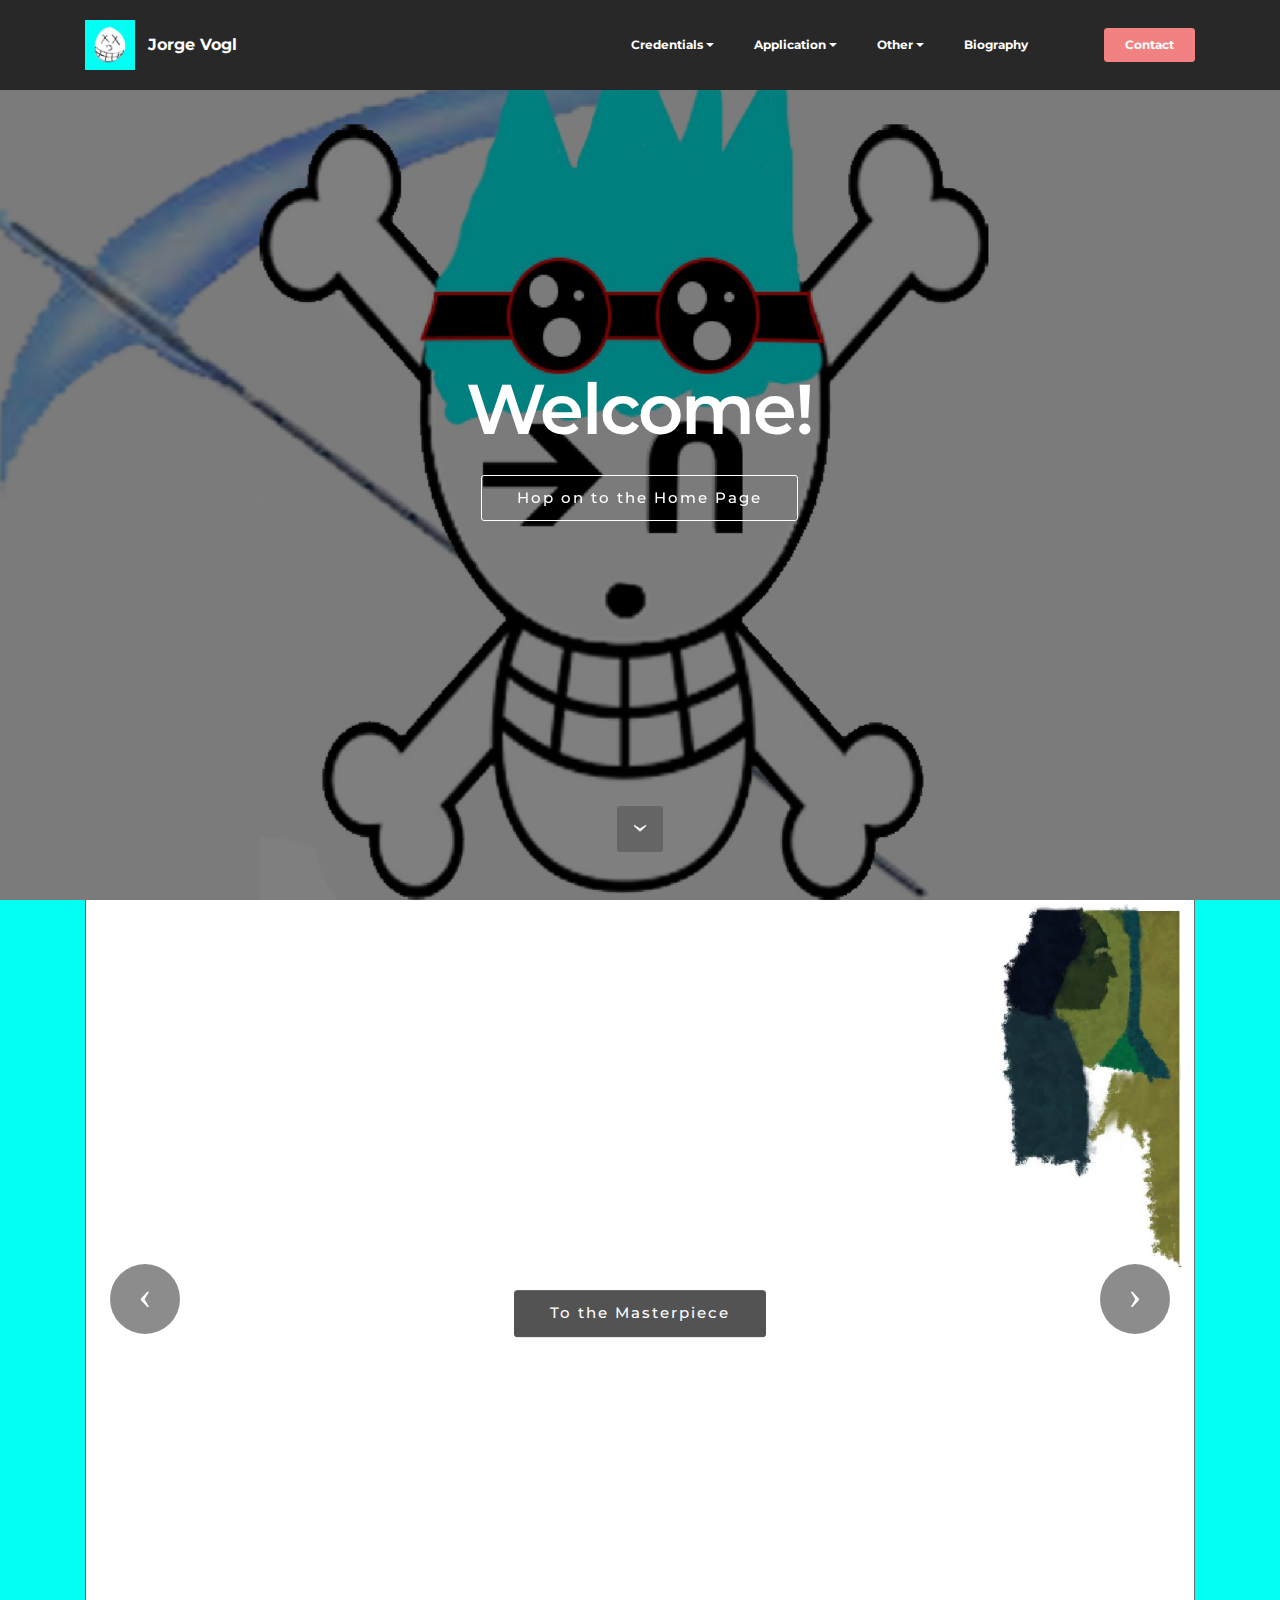
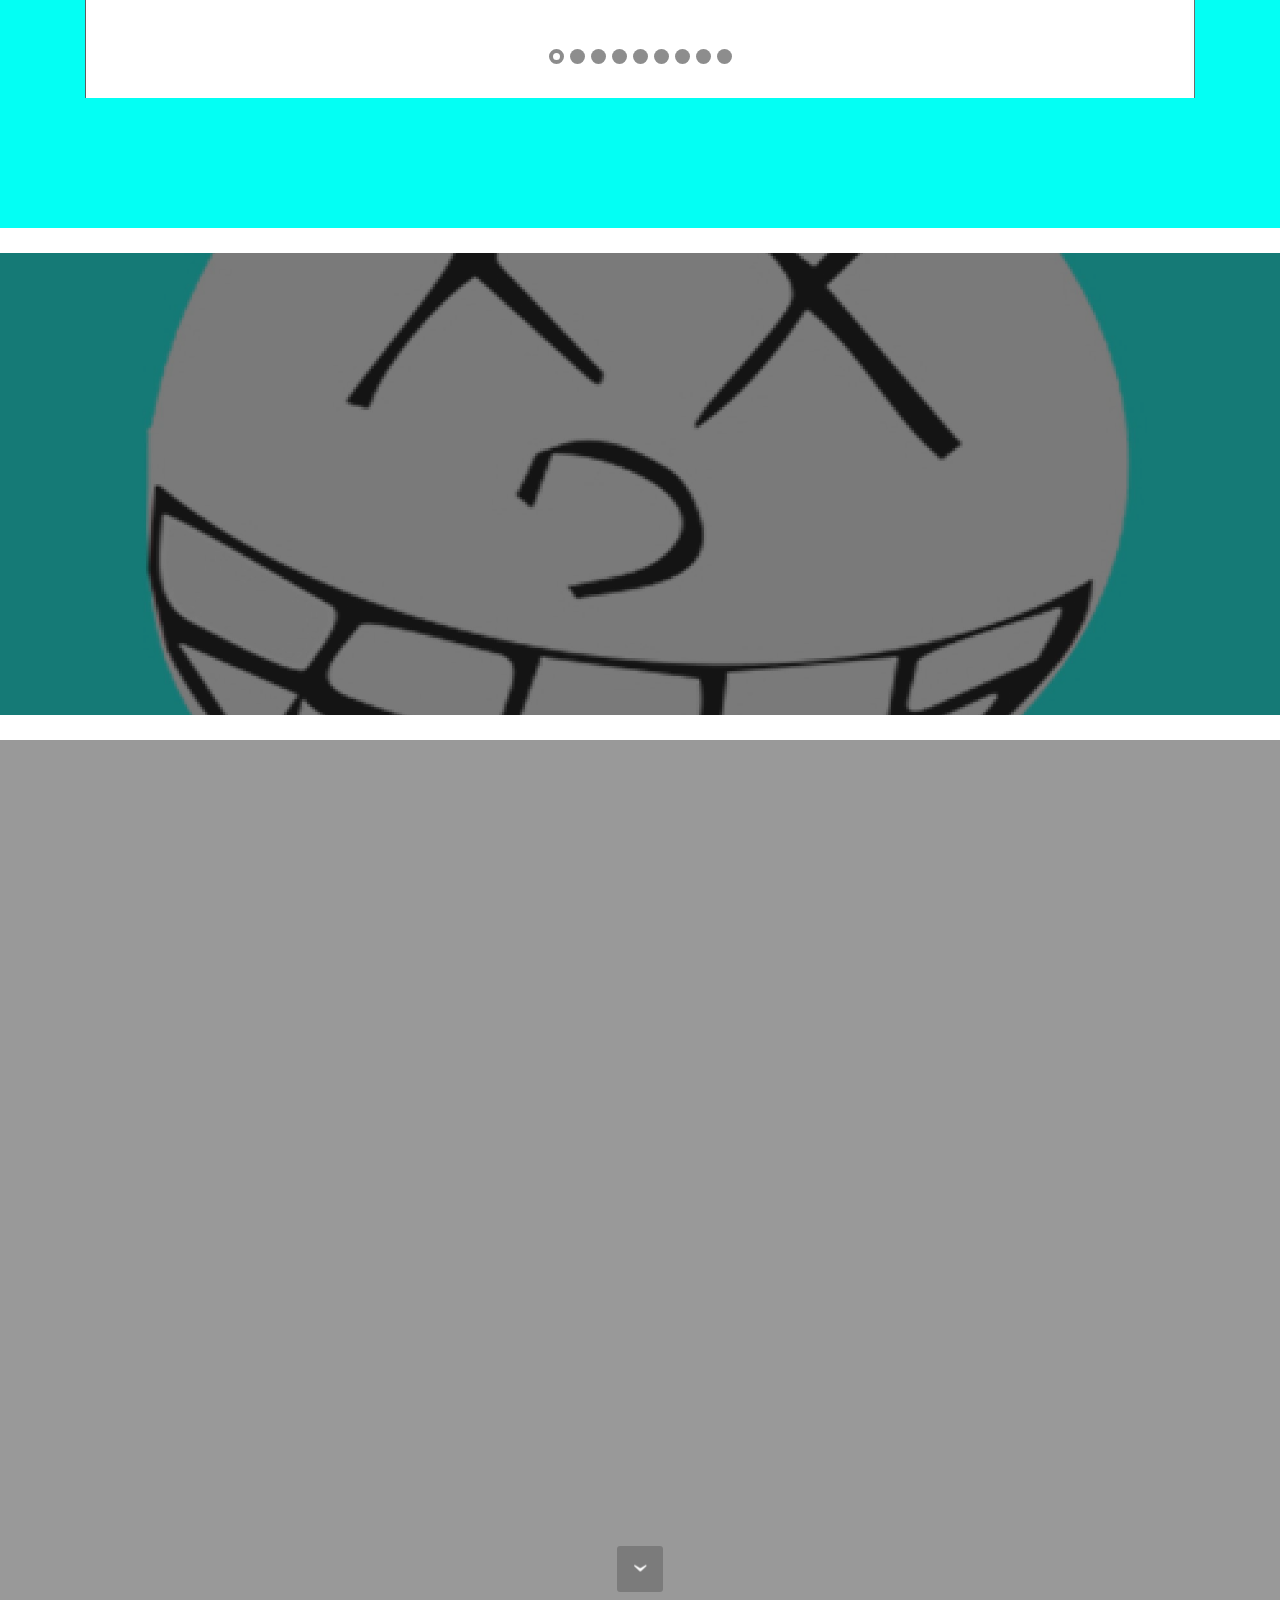
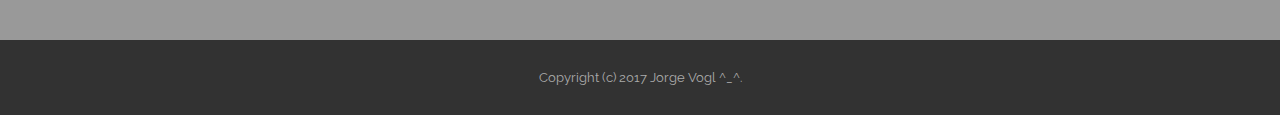
==== commit b1edc377: "create github pages" ====
--- a/index.html
+++ b/index.html
@@ -15,9 +15,9 @@
   <link rel="stylesheet" href="assets/bootstrap-material-design-font/css/material.css">
   <link rel="stylesheet" href="assets/tether/tether.min.css">
   <link rel="stylesheet" href="assets/bootstrap/css/bootstrap.min.css">
-  <link rel="stylesheet" href="assets/socicon/css/styles.css">
   <link rel="stylesheet" href="assets/animate.css/animate.min.css">
   <link rel="stylesheet" href="assets/dropdown/css/style.css">
+  <link rel="stylesheet" href="assets/socicon/css/styles.css">
   <link rel="stylesheet" href="assets/theme/css/style.css">
   <link rel="stylesheet" href="assets/mobirise/css/mbr-additional.css" type="text/css">
   
@@ -45,7 +45,7 @@
                         <div class="hamburger-icon"></div>
                     </button>
 
-                    <ul class="nav-dropdown collapse pull-xs-right nav navbar-nav navbar-toggleable-sm" id="exCollapsingNavbar"><li class="nav-item"><a class="nav-link link" href="https://mobirise.com/" aria-expanded="false"></a></li><li class="nav-item"><a class="nav-link link" href=" " aria-expanded="false"></a></li><li class="nav-item dropdown"><a class="nav-link link dropdown-toggle" href=" " aria-expanded="false" data-toggle="dropdown-submenu">Credentials</a><div class="dropdown-menu"><a class="dropdown-item" href="#">Teacher</a><a class="dropdown-item" href="#">Mr.Pate</a><a class="dropdown-item" href="#">Family</a><a class="dropdown-item" href="#">Community</a></div></li><li class="nav-item dropdown"><a class="nav-link link dropdown-toggle" href=" " aria-expanded="false" data-toggle="dropdown-submenu">Application</a><div class="dropdown-menu"><div class="dropdown"><a class="dropdown-item dropdown-toggle" href="#" data-toggle="dropdown-submenu" aria-expanded="false">Word</a><div class="dropdown-menu dropdown-submenu"><div class="dropdown"><a class="dropdown-item dropdown-toggle" href="#" data-toggle="dropdown-submenu" aria-expanded="false">DisscusIT!</a><div class="dropdown-menu dropdown-submenu"><a class="dropdown-item" href="https://jorgevogl.github.io / document / Discuss IT Topic 6.pdf " target="_blank">Disscusit 6</a></div></div></div></div><div class="dropdown"><a class="dropdown-item dropdown-toggle" href="#" aria-expanded="false" data-toggle="dropdown-submenu">Phtotshop</a><div class="dropdown-menu dropdown-submenu"><a class="dropdown-item" href="Pates Gallery.html#slider2-1x">The Masterpiece</a></div></div><a class="dropdown-item" href="#" aria-expanded="false">Powerpoint</a><a class="dropdown-item" href="#" aria-expanded="false">RPG Maker</a><div class="dropdown"><a class="dropdown-item dropdown-toggle" href="#" aria-expanded="false" data-toggle="dropdown-submenu">Permire<br></a><div class="dropdown-menu dropdown-submenu"><a class="dropdown-item" href="#https://www.youtube.com/watch?v=zRoLT-rnYBo">A Thousan Million Reasons</a><a class="dropdown-item" href="https://www.youtube.com/watch?v=jt-4K-9TsME">Intro Video</a></div></div></div></li><li class="nav-item dropdown"><a class="nav-link link dropdown-toggle" href=" " aria-expanded="false" data-toggle="dropdown-submenu">Other</a><div class="dropdown-menu"><a class="dropdown-item" href="Pates Gallery.html">Gallery (Pates)</a><a class="dropdown-item" href="Personal Gallery.html">Gallery (Personal)</a></div></li><li class="nav-item"><a class="nav-link link" href="Home Page#content6-10" aria-expanded="false">Biography</a></li><li class="nav-item"><a class="nav-link link" href="https://mobirise.com/"></a></li><li class="nav-item nav-btn"><a class="nav-link btn btn-danger" href="Contact page.html">Contact</a></li></ul>
+                    <ul class="nav-dropdown collapse pull-xs-right nav navbar-nav navbar-toggleable-sm" id="exCollapsingNavbar"><li class="nav-item"><a class="nav-link link" href="https://mobirise.com/" aria-expanded="false"></a></li><li class="nav-item"><a class="nav-link link" href=" " aria-expanded="false"></a></li><li class="nav-item dropdown"><a class="nav-link link dropdown-toggle" href=" " aria-expanded="false" data-toggle="dropdown-submenu">Credentials</a><div class="dropdown-menu"><a class="dropdown-item" href="#">Teacher</a><a class="dropdown-item" href="#">Mr.Pate</a><a class="dropdown-item" href="#">Family</a><a class="dropdown-item" href="#">Community</a></div></li><li class="nav-item dropdown open"><a class="nav-link link dropdown-toggle" href=" " aria-expanded="true" data-toggle="dropdown-submenu">Application</a><div class="dropdown-menu"><div class="dropdown"><a class="dropdown-item dropdown-toggle" href="#" data-toggle="dropdown-submenu" aria-expanded="false">Word</a><div class="dropdown-menu dropdown-submenu"><div class="dropdown"><a class="dropdown-item dropdown-toggle" href="#" data-toggle="dropdown-submenu" aria-expanded="false">DisscusIT!</a><div class="dropdown-menu dropdown-submenu"><a class="dropdown-item" href="https://jorgevogl.github.io / document / Discuss IT Topic 6.pdf " target="_blank">Disscusit 6</a></div></div></div></div><div class="dropdown"><a class="dropdown-item dropdown-toggle" href="#" aria-expanded="false" data-toggle="dropdown-submenu">Phtotshop</a><div class="dropdown-menu dropdown-submenu"><a class="dropdown-item" href="Pates Gallery.html#slider2-1x">The Masterpiece</a></div></div><a class="dropdown-item" href="#" aria-expanded="false">Powerpoint</a><a class="dropdown-item" href="#" aria-expanded="false">RPG Maker</a><div class="dropdown open"><a class="dropdown-item dropdown-toggle" href="#" aria-expanded="true" data-toggle="dropdown-submenu">Permire<br></a><div class="dropdown-menu dropdown-submenu"><a class="dropdown-item" href="#https://www.youtube.com/watch?v=zRoLT-rnYBo">A Thousan Million Reasons</a><a class="dropdown-item" href="https://www.youtube.com/watch?v=jt-4K-9TsME">Intro Video</a></div></div></div></li><li class="nav-item dropdown"><a class="nav-link link dropdown-toggle" href=" " aria-expanded="false" data-toggle="dropdown-submenu">Other</a><div class="dropdown-menu"><a class="dropdown-item" href="Pates Gallery.html">Gallery (Pates)</a><a class="dropdown-item" href="Personal Gallery.html">Gallery (Personal)</a></div></li><li class="nav-item"><a class="nav-link link" href="Home Page#content6-10" aria-expanded="false">Biography</a></li><li class="nav-item"><a class="nav-link link" href="https://mobirise.com/"></a></li><li class="nav-item nav-btn"><a class="nav-link btn btn-danger" href="Contact page.html">Contact</a></li></ul>
                     <button hidden="" class="navbar-toggler navbar-close" type="button" data-toggle="collapse" data-target="#exCollapsingNavbar">
                         <div class="close-icon"></div>
                     </button>
@@ -58,73 +58,7 @@
 
 </section>
 
-<section class="engine"><a rel="external" href="https://mobirise.com">Mobirise Site Builder</a></section><section class="mbr-section mbr-section-md-padding mbr-after-navbar" id="social-buttons1-1e" style="background-color: rgb(255, 255, 255); padding-top: 0px; padding-bottom: 0px;">
-    
-    <div class="container">
-        <div class="row">
-            <div class="col-md-8 col-md-offset-2 text-xs-center">
-                <h3 class="mbr-section-title display-2"></h3>
-                <div>
-
-                  <div class="mbr-social-likes" data-counters="false">
-                    
-                    
-                    
-                    
-                    
-                  </div>
-
-                </div>
-            </div>
-        </div>
-    </div>
-</section>
-
-<section class="mbr-section mbr-section-md-padding" id="social-buttons1-1h" style="background-color: rgb(255, 255, 255); padding-top: 0px; padding-bottom: 0px;">
-    
-    <div class="container">
-        <div class="row">
-            <div class="col-md-8 col-md-offset-2 text-xs-center">
-                <h3 class="mbr-section-title display-2"></h3>
-                <div>
-
-                  <div class="mbr-social-likes" data-counters="false">
-                    
-                    
-                    
-                    
-                    
-                  </div>
-
-                </div>
-            </div>
-        </div>
-    </div>
-</section>
-
-<section class="mbr-section mbr-section-md-padding" id="social-buttons1-1f" style="background-color: rgb(255, 255, 255); padding-top: 0px; padding-bottom: 0px;">
-    
-    <div class="container">
-        <div class="row">
-            <div class="col-md-8 col-md-offset-2 text-xs-center">
-                <h3 class="mbr-section-title display-2"></h3>
-                <div>
-
-                  <div class="mbr-social-likes" data-counters="false">
-                    
-                    
-                    
-                    
-                    
-                  </div>
-
-                </div>
-            </div>
-        </div>
-    </div>
-</section>
-
-<section class="mbr-section mbr-section-hero mbr-section-full mbr-parallax-background mbr-section-with-arrow" id="header1-n" style="background-image: url(assets/images/060-2000x1500.jpg);">
+<section class="engine"><a rel="external" href="https://mobirise.com">Mobirise Web Page Builder</a></section><section class="mbr-section mbr-section-hero mbr-section-full mbr-parallax-background mbr-section-with-arrow mbr-after-navbar" id="header1-23" style="background-image: url('assets/images/my-fanart-deathmen-pirates-2000x1317.jpg');">
 
     <div class="mbr-overlay" style="opacity: 0.5; background-color: rgb(0, 0, 0);"></div>
 
@@ -134,46 +68,24 @@
             <div class="row">
                 <div class="mbr-section col-md-10 col-md-offset-1 text-xs-center">
 
-                    <h1 class="mbr-section-title display-1">WELCOME!!</h1>
-                    <p class="mbr-section-lead lead"></p>
-                    <div class="mbr-section-btn"> <a class="btn btn-lg btn-white-outline btn-white" href="Home Page">Hop on to the Home Page!</a></div>
-                </div>
-            </div>
-        </div>
-    </div>
-
-    <div class="mbr-arrow mbr-arrow-floating" aria-hidden="true"><a href="#social-buttons1-1c"><i class="mbr-arrow-icon"></i></a></div>
-
-</section>
-
-<section class="mbr-section mbr-section-md-padding" id="social-buttons1-1c" style="background-color: rgb(255, 255, 255); padding-top: 0px; padding-bottom: 0px;">
-    
-    <div class="container">
-        <div class="row">
-            <div class="col-md-8 col-md-offset-2 text-xs-center">
-                <h3 class="mbr-section-title display-2"></h3>
-                <div>
-
-                  <div class="mbr-social-likes" data-counters="false">
-                    
-                    
-                    
-                    
-                    
-                  </div>
-
-                </div>
-            </div>
-        </div>
-    </div>
-</section>
-
-<section class="mbr-slider mbr-section mbr-section__container carousel slide" data-ride="carousel" data-keyboard="false" data-wrap="true" data-pause="false" data-interval="5000" id="slider2-x" style="background-color: rgb(3, 255, 244); padding-top: 0px; padding-bottom: 0px;">
+                    <h1 class="mbr-section-title display-1">Welcome!</h1>
+                    
+                    <div class="mbr-section-btn"> <a class="btn btn-lg btn-white btn-white-outline" href="https://mobirise.com">Hop on to the Home Page<br></a></div>
+                </div>
+            </div>
+        </div>
+    </div>
+
+    <div class="mbr-arrow mbr-arrow-floating" aria-hidden="true"><a href="#footer1-l"><i class="mbr-arrow-icon"></i></a></div>
+
+</section>
+
+<section class="mbr-slider mbr-section mbr-section__container carousel slide" data-ride="carousel" data-keyboard="false" data-wrap="true" data-pause="false" data-interval="5000" id="slider2-1y" style="background-color: rgb(3, 255, 244); padding-top: 0px; padding-bottom: 0px;">
     <div class=" container article-slider">
         <div class=" row">
             <div class=" col-xs-12">
                 <ol class="carousel-indicators">
-                    <li data-app-prevent-settings="" data-target="#slider2-x" class="active" data-slide-to="0"></li><li data-app-prevent-settings="" data-target="#slider2-x" data-slide-to="1"></li><li data-app-prevent-settings="" data-target="#slider2-x" data-slide-to="2"></li><li data-app-prevent-settings="" data-target="#slider2-x" data-slide-to="3"></li><li data-app-prevent-settings="" data-target="#slider2-x" data-slide-to="4"></li><li data-app-prevent-settings="" data-target="#slider2-x" data-slide-to="5"></li><li data-app-prevent-settings="" data-target="#slider2-x" data-slide-to="6"></li><li data-app-prevent-settings="" data-target="#slider2-x" data-slide-to="7"></li><li data-app-prevent-settings="" data-target="#slider2-x" data-slide-to="8"></li>
+                    <li data-app-prevent-settings="" data-target="#slider2-1y" class="active" data-slide-to="0"></li><li data-app-prevent-settings="" data-target="#slider2-1y" data-slide-to="1"></li><li data-app-prevent-settings="" data-target="#slider2-1y" data-slide-to="2"></li><li data-app-prevent-settings="" data-target="#slider2-1y" data-slide-to="3"></li><li data-app-prevent-settings="" data-target="#slider2-1y" data-slide-to="4"></li><li data-app-prevent-settings="" data-target="#slider2-1y" data-slide-to="5"></li><li data-app-prevent-settings="" data-target="#slider2-1y" data-slide-to="6"></li><li data-app-prevent-settings="" data-target="#slider2-1y" data-slide-to="7"></li><li data-app-prevent-settings="" data-target="#slider2-1y" data-slide-to="8"></li>
                 </ol>
                 <div class="carousel-inner" role="listbox">
                     <div class="mbr-section carousel-item dark center active" data-bg-video-slide="false">
@@ -186,7 +98,7 @@
                                         <h2 class="mbr-section-title display-2"></h2>
                                         <p class="mbr-section-lead lead"></p>
 
-                                        
+                                        <div class="mbr-section-btn"><a class="btn btn-lg btn-black" href="index.html#slider2-1y">To the Masterpiece</a> </div>
                                     </div>
                                 </div>
                             </div>
@@ -314,11 +226,11 @@
                     </div>
                 </div>
 
-                <a data-app-prevent-settings="" class="left carousel-control" role="button" data-slide="prev" href="#slider2-x">
+                <a data-app-prevent-settings="" class="left carousel-control" role="button" data-slide="prev" href="#slider2-1y">
                     <span class="icon-prev" aria-hidden="true"></span>
                     <span class="sr-only">Previous</span>
                 </a>
-                <a data-app-prevent-settings="" class="right carousel-control" role="button" data-slide="next" href="#slider2-x">
+                <a data-app-prevent-settings="" class="right carousel-control" role="button" data-slide="next" href="#slider2-1y">
                     <span class="icon-next" aria-hidden="true"></span>
                     <span class="sr-only">Next</span>
                 </a>
@@ -452,12 +364,12 @@
   <script src="assets/tether/tether.min.js"></script>
   <script src="assets/bootstrap/js/bootstrap.min.js"></script>
   <script src="assets/smooth-scroll/smooth-scroll.js"></script>
-  <script src="assets/social-likes/social-likes.js"></script>
+  <script src="assets/jarallax/jarallax.js"></script>
   <script src="assets/viewport-checker/jquery.viewportchecker.js"></script>
   <script src="assets/dropdown/js/script.min.js"></script>
   <script src="assets/touch-swipe/jquery.touch-swipe.min.js"></script>
-  <script src="assets/jarallax/jarallax.js"></script>
   <script src="assets/bootstrap-carousel-swipe/bootstrap-carousel-swipe.js"></script>
+  <script src="assets/social-likes/social-likes.js"></script>
   <script src="assets/theme/js/script.js"></script>
   
   
--- a/assets/mobirise/css/mbr-additional.css
+++ b/assets/mobirise/css/mbr-additional.css
@@ -763,14 +763,14 @@
 #ext_menu-m .dropdown-item[aria-expanded="true"] {
   color: #efefef!important;
 }
-#slider2-x .mbr-section-title,
-#slider2-x .mbr-section-lead {
-  color: #fff;
-}
-#slider2-x P {
+#slider2-1y .mbr-section-title,
+#slider2-1y .mbr-section-lead {
+  color: #fff;
+}
+#slider2-1y P {
   color: #000000;
 }
-#slider2-x B {
+#slider2-1y B {
   color: #000000;
   font-size: 46px;
 }
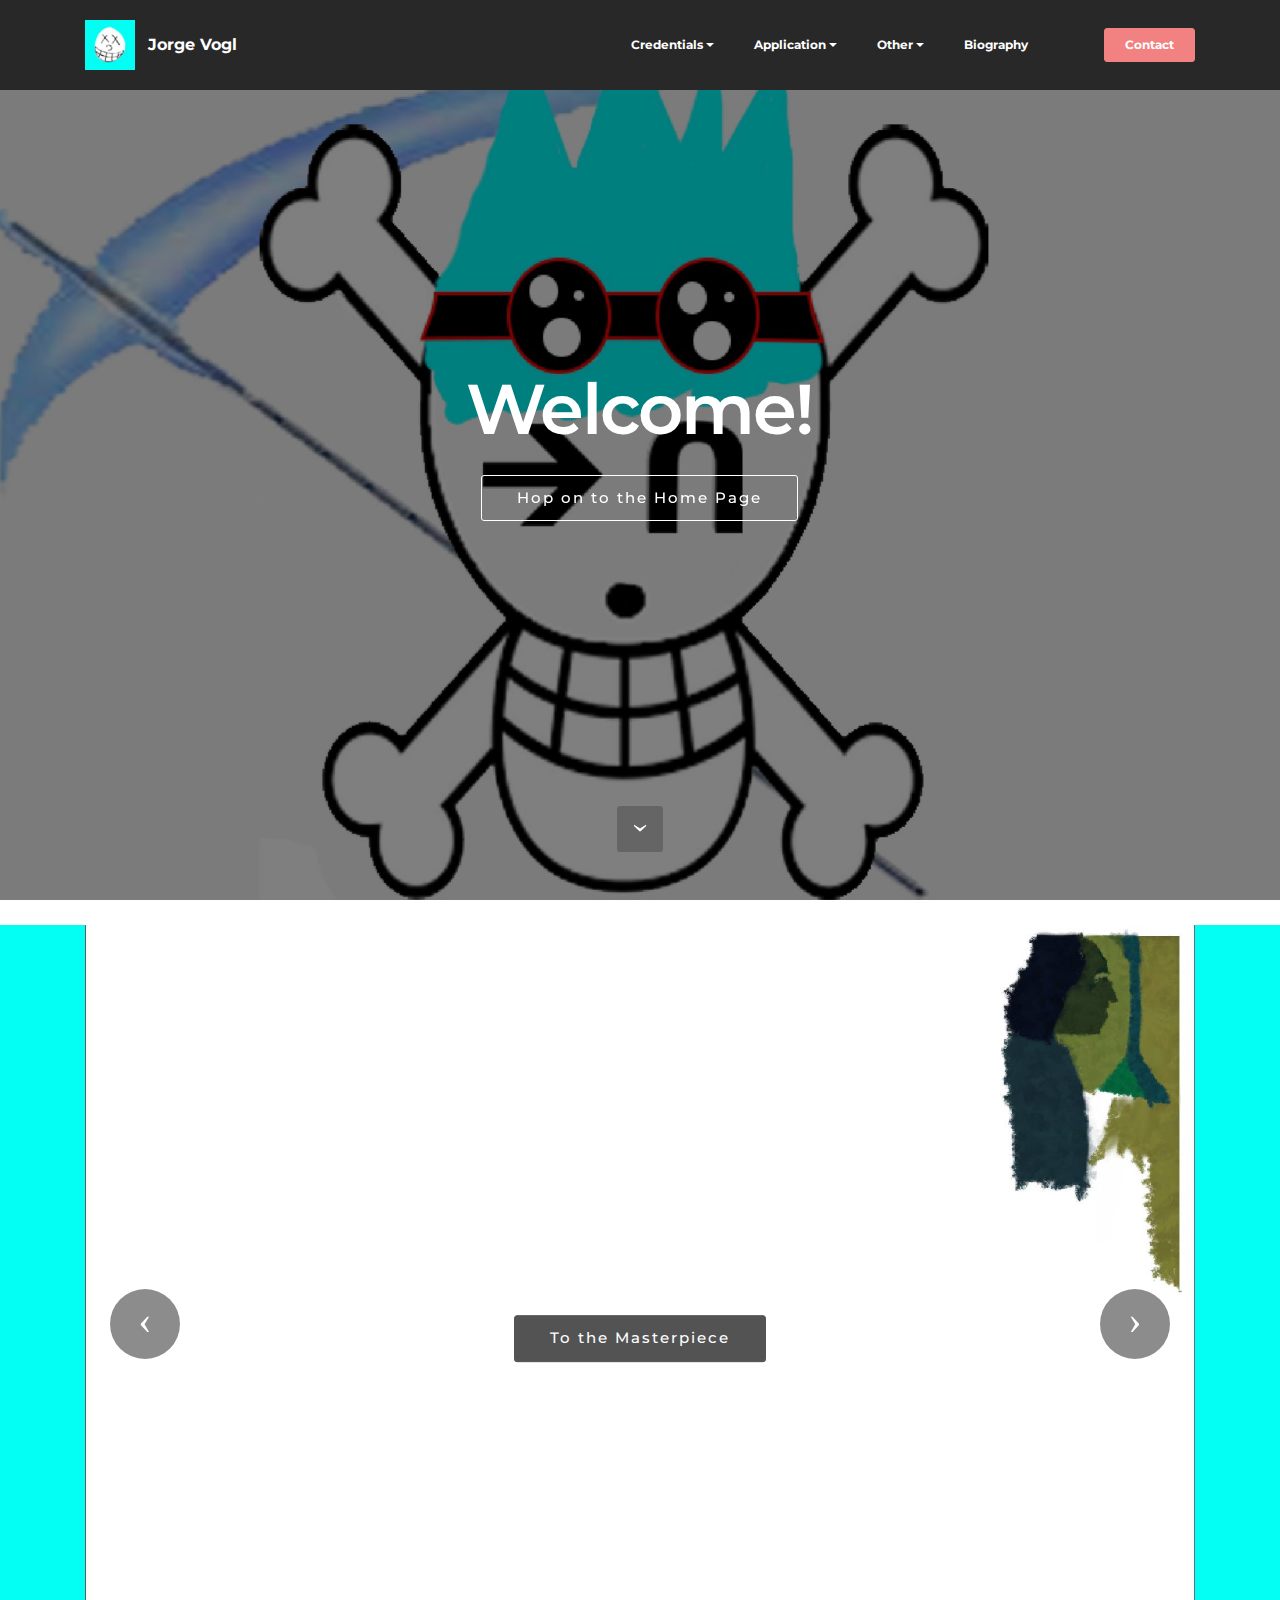
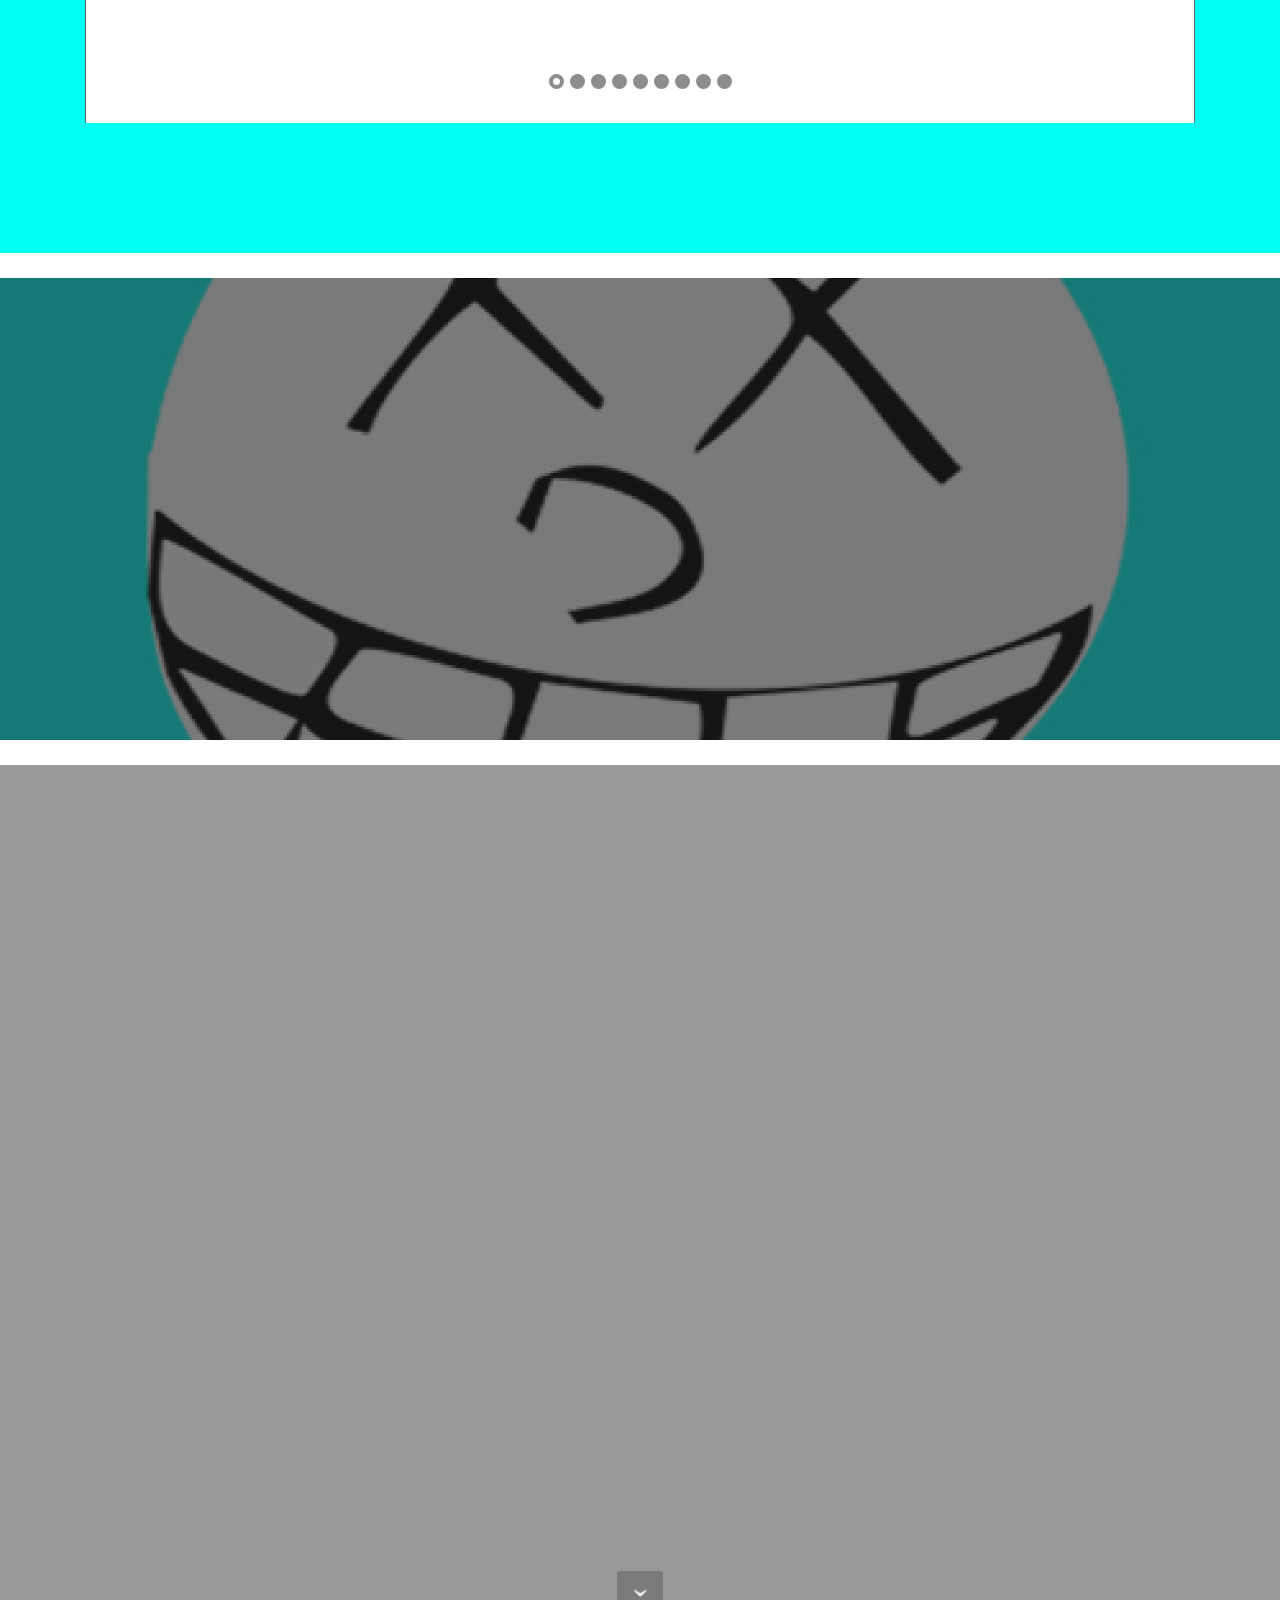
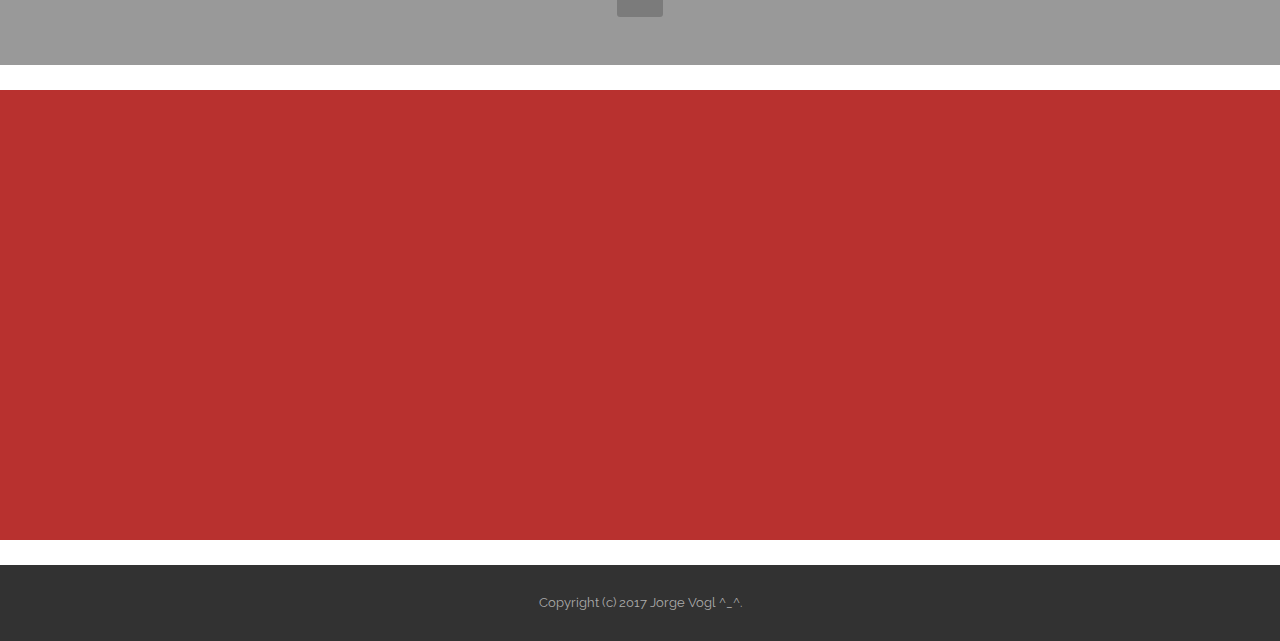
==== commit 2b54c213: "create github pages" ====
--- a/index.html
+++ b/index.html
@@ -16,8 +16,8 @@
   <link rel="stylesheet" href="assets/tether/tether.min.css">
   <link rel="stylesheet" href="assets/bootstrap/css/bootstrap.min.css">
   <link rel="stylesheet" href="assets/animate.css/animate.min.css">
+  <link rel="stylesheet" href="assets/socicon/css/styles.css">
   <link rel="stylesheet" href="assets/dropdown/css/style.css">
-  <link rel="stylesheet" href="assets/socicon/css/styles.css">
   <link rel="stylesheet" href="assets/theme/css/style.css">
   <link rel="stylesheet" href="assets/mobirise/css/mbr-additional.css" type="text/css">
   
@@ -45,7 +45,7 @@
                         <div class="hamburger-icon"></div>
                     </button>
 
-                    <ul class="nav-dropdown collapse pull-xs-right nav navbar-nav navbar-toggleable-sm" id="exCollapsingNavbar"><li class="nav-item"><a class="nav-link link" href="https://mobirise.com/" aria-expanded="false"></a></li><li class="nav-item"><a class="nav-link link" href=" " aria-expanded="false"></a></li><li class="nav-item dropdown"><a class="nav-link link dropdown-toggle" href=" " aria-expanded="false" data-toggle="dropdown-submenu">Credentials</a><div class="dropdown-menu"><a class="dropdown-item" href="#">Teacher</a><a class="dropdown-item" href="#">Mr.Pate</a><a class="dropdown-item" href="#">Family</a><a class="dropdown-item" href="#">Community</a></div></li><li class="nav-item dropdown open"><a class="nav-link link dropdown-toggle" href=" " aria-expanded="true" data-toggle="dropdown-submenu">Application</a><div class="dropdown-menu"><div class="dropdown"><a class="dropdown-item dropdown-toggle" href="#" data-toggle="dropdown-submenu" aria-expanded="false">Word</a><div class="dropdown-menu dropdown-submenu"><div class="dropdown"><a class="dropdown-item dropdown-toggle" href="#" data-toggle="dropdown-submenu" aria-expanded="false">DisscusIT!</a><div class="dropdown-menu dropdown-submenu"><a class="dropdown-item" href="https://jorgevogl.github.io / document / Discuss IT Topic 6.pdf " target="_blank">Disscusit 6</a></div></div></div></div><div class="dropdown"><a class="dropdown-item dropdown-toggle" href="#" aria-expanded="false" data-toggle="dropdown-submenu">Phtotshop</a><div class="dropdown-menu dropdown-submenu"><a class="dropdown-item" href="Pates Gallery.html#slider2-1x">The Masterpiece</a></div></div><a class="dropdown-item" href="#" aria-expanded="false">Powerpoint</a><a class="dropdown-item" href="#" aria-expanded="false">RPG Maker</a><div class="dropdown open"><a class="dropdown-item dropdown-toggle" href="#" aria-expanded="true" data-toggle="dropdown-submenu">Permire<br></a><div class="dropdown-menu dropdown-submenu"><a class="dropdown-item" href="#https://www.youtube.com/watch?v=zRoLT-rnYBo">A Thousan Million Reasons</a><a class="dropdown-item" href="https://www.youtube.com/watch?v=jt-4K-9TsME">Intro Video</a></div></div></div></li><li class="nav-item dropdown"><a class="nav-link link dropdown-toggle" href=" " aria-expanded="false" data-toggle="dropdown-submenu">Other</a><div class="dropdown-menu"><a class="dropdown-item" href="Pates Gallery.html">Gallery (Pates)</a><a class="dropdown-item" href="Personal Gallery.html">Gallery (Personal)</a></div></li><li class="nav-item"><a class="nav-link link" href="Home Page#content6-10" aria-expanded="false">Biography</a></li><li class="nav-item"><a class="nav-link link" href="https://mobirise.com/"></a></li><li class="nav-item nav-btn"><a class="nav-link btn btn-danger" href="Contact page.html">Contact</a></li></ul>
+                    <ul class="nav-dropdown collapse pull-xs-right nav navbar-nav navbar-toggleable-sm" id="exCollapsingNavbar"><li class="nav-item"><a class="nav-link link" href="https://mobirise.com/" aria-expanded="false"></a></li><li class="nav-item"><a class="nav-link link" href=" " aria-expanded="false"></a></li><li class="nav-item dropdown open"><a class="nav-link link dropdown-toggle" href=" " aria-expanded="true" data-toggle="dropdown-submenu">Credentials</a><div class="dropdown-menu"><a class="dropdown-item" href="#">Teacher</a><a class="dropdown-item" href="#">Mr.Pate</a><a class="dropdown-item" href="#">Family</a><a class="dropdown-item" href="#">Community</a></div></li><li class="nav-item dropdown"><a class="nav-link link dropdown-toggle" href=" " aria-expanded="false" data-toggle="dropdown-submenu">Application</a><div class="dropdown-menu"><div class="dropdown"><a class="dropdown-item dropdown-toggle" href="#" data-toggle="dropdown-submenu" aria-expanded="false">Word</a><div class="dropdown-menu dropdown-submenu"><div class="dropdown"><a class="dropdown-item dropdown-toggle" href="#" data-toggle="dropdown-submenu" aria-expanded="false">DisscusIT!</a><div class="dropdown-menu dropdown-submenu"><a class="dropdown-item" href="https://jorgevogl.github.io / document / Discuss IT Topic 6.pdf " target="_blank">Disscusit 6</a></div></div></div></div><div class="dropdown"><a class="dropdown-item dropdown-toggle" href="#" aria-expanded="false" data-toggle="dropdown-submenu">Phtotshop</a><div class="dropdown-menu dropdown-submenu"><a class="dropdown-item" href="Pates Gallery.html#slider2-1x">The Masterpiece</a></div></div><a class="dropdown-item" href="#" aria-expanded="false">Powerpoint</a><a class="dropdown-item" href="#" aria-expanded="false">RPG Maker</a><div class="dropdown"><a class="dropdown-item dropdown-toggle" href="#" aria-expanded="false" data-toggle="dropdown-submenu">Permire<br></a><div class="dropdown-menu dropdown-submenu"><a class="dropdown-item" href="#https://www.youtube.com/watch?v=zRoLT-rnYBo">A Thousan Million Reasons</a><a class="dropdown-item" href="https://www.youtube.com/watch?v=jt-4K-9TsME">Intro Video</a></div></div></div></li><li class="nav-item dropdown"><a class="nav-link link dropdown-toggle" href=" " aria-expanded="false" data-toggle="dropdown-submenu">Other</a><div class="dropdown-menu"><a class="dropdown-item" href="Pates Gallery.html">Gallery (Pates)</a><a class="dropdown-item" href="Personal Gallery.html">Gallery (Personal)</a></div></li><li class="nav-item"><a class="nav-link link" href="Home Page#content6-10" aria-expanded="false">Biography</a></li><li class="nav-item"><a class="nav-link link" href="https://mobirise.com/"></a></li><li class="nav-item nav-btn"><a class="nav-link btn btn-danger" href="Contact page.html">Contact</a></li></ul>
                     <button hidden="" class="navbar-toggler navbar-close" type="button" data-toggle="collapse" data-target="#exCollapsingNavbar">
                         <div class="close-icon"></div>
                     </button>
@@ -58,7 +58,7 @@
 
 </section>
 
-<section class="engine"><a rel="external" href="https://mobirise.com">Mobirise Web Page Builder</a></section><section class="mbr-section mbr-section-hero mbr-section-full mbr-parallax-background mbr-section-with-arrow mbr-after-navbar" id="header1-23" style="background-image: url('assets/images/my-fanart-deathmen-pirates-2000x1317.jpg');">
+<section class="engine"><a rel="external" href="https://mobirise.com">Web Page Builder</a></section><section class="mbr-section mbr-section-hero mbr-section-full mbr-parallax-background mbr-section-with-arrow mbr-after-navbar" id="header1-23" style="background-image: url('assets/images/my-fanart-deathmen-pirates-2000x1317.jpg');">
 
     <div class="mbr-overlay" style="opacity: 0.5; background-color: rgb(0, 0, 0);"></div>
 
@@ -76,8 +76,30 @@
         </div>
     </div>
 
-    <div class="mbr-arrow mbr-arrow-floating" aria-hidden="true"><a href="#footer1-l"><i class="mbr-arrow-icon"></i></a></div>
-
+    <div class="mbr-arrow mbr-arrow-floating" aria-hidden="true"><a href="#social-buttons1-26"><i class="mbr-arrow-icon"></i></a></div>
+
+</section>
+
+<section class="mbr-section mbr-section-md-padding" id="social-buttons1-26" style="background-color: rgb(255, 255, 255); padding-top: 0px; padding-bottom: 0px;">
+    
+    <div class="container">
+        <div class="row">
+            <div class="col-md-8 col-md-offset-2 text-xs-center">
+                <h3 class="mbr-section-title display-2"></h3>
+                <div>
+
+                  <div class="mbr-social-likes" data-counters="false">
+                    
+                    
+                    
+                    
+                    
+                  </div>
+
+                </div>
+            </div>
+        </div>
+    </div>
 </section>
 
 <section class="mbr-slider mbr-section mbr-section__container carousel slide" data-ride="carousel" data-keyboard="false" data-wrap="true" data-pause="false" data-interval="5000" id="slider2-1y" style="background-color: rgb(3, 255, 244); padding-top: 0px; padding-bottom: 0px;">
@@ -98,7 +120,7 @@
                                         <h2 class="mbr-section-title display-2"></h2>
                                         <p class="mbr-section-lead lead"></p>
 
-                                        <div class="mbr-section-btn"><a class="btn btn-lg btn-black" href="index.html#slider2-1y">To the Masterpiece</a> </div>
+                                        <div class="mbr-section-btn"><a class="btn btn-lg btn-black" href="Pates Gallery.html">To the Masterpiece</a> </div>
                                     </div>
                                 </div>
                             </div>
@@ -348,8 +370,90 @@
         </div>
     </div>
 
-    <div class="mbr-arrow mbr-arrow-floating hidden-sm-down" aria-hidden="true"><a href="#next"><i class="mbr-arrow-icon"></i></a></div>
-
+    <div class="mbr-arrow mbr-arrow-floating hidden-sm-down" aria-hidden="true"><a href="#social-buttons1-25"><i class="mbr-arrow-icon"></i></a></div>
+
+</section>
+
+<section class="mbr-section mbr-section-md-padding" id="social-buttons1-25" style="background-color: rgb(255, 255, 255); padding-top: 0px; padding-bottom: 0px;">
+    
+    <div class="container">
+        <div class="row">
+            <div class="col-md-8 col-md-offset-2 text-xs-center">
+                <h3 class="mbr-section-title display-2"></h3>
+                <div>
+
+                  <div class="mbr-social-likes" data-counters="false">
+                    
+                    
+                    
+                    
+                    
+                  </div>
+
+                </div>
+            </div>
+        </div>
+    </div>
+</section>
+
+<section class="mbr-footer footer4 mbr-section mbr-section-md-padding" id="contacts4-24" style="background-color: rgb(184, 49, 47); padding-top: 30px; padding-bottom: 0px;">
+    
+    <div class="container">
+        <div class="mbr-contacts row">
+            <div class="col-sm-8">
+                <div class="row">
+                    <div class="col-sm-6">
+                        <p><br><span style="line-height: 1.5;">Just In Case you dont know how to use a button on the top of right of the screen...</span><br><font color="#7c7c7c" face="Montserrat, sans-serif"><span style="letter-spacing: -1px; line-height: 20px;"><strong>Email:</strong></span></font><br><span style="line-height: 1.5;"><strong>Jvogl@Miamiartsstudio.com</strong></span><br><br><br></p>
+                    </div>
+                    <div class="col-sm-6"><ul class="mbr-contacts__list"></ul></div>
+                </div>
+            </div>
+            <div class="col-sm-4" data-form-type="formoid">
+                <div data-form-alert="true">
+                    <div hidden="" data-form-alert-success="true">Thanks! I will get back to you as soon as i can! ^_^</div>
+                </div>
+                <form action="https://mobirise.com/" method="post" data-form-title="MESSAGE">
+                    <input type="hidden" value="DVP0KXpYGqkfpRqG5Zt8E+VwkR8CtVIg4+aJ4kShsMbHtG3HNcCUJmRtfLoz6CXzxiBO3eMY/J1GbpjgY4wsv2r9t/6AXCqb5XEGN/eRDcaOklVup6XzVf4qm40RyVSx" data-form-email="true">
+                    <div class="form-group">
+                        <label class="form-control-label" for="contacts4-24-name">Whoa are ya? ._.</label>
+                        <input type="text" class="form-control input-sm input-inverse" name="name" required="" data-form-field="Name" id="contacts4-24-name">
+                    </div>
+                    <div class="form-group">
+                        <label class="form-control-label" for="contacts4-24-email">Eletronic Mail :0</label>
+                        <input type="email" class="form-control input-sm input-inverse" name="email" required="" data-form-field="Email" id="contacts4-24-email">
+                    </div>
+                    
+                    <div class="form-group">
+                        <label class="form-control-label" for="contacts4-24-message">Any Last Words? BD</label>
+                        <textarea class="form-control input-sm input-inverse" name="message" data-form-field="Message" rows="4" id="contacts4-24-message"></textarea>
+                    </div>
+                    <div class="mbr-buttons mbr-buttons--right btn-inverse"><button type="submit" class="btn btn-sm btn-black">Contact Initiate!!!</button></div>
+                </form>
+            </div>
+        </div>
+    </div>
+</section>
+
+<section class="mbr-section mbr-section-md-padding" id="social-buttons1-27" style="background-color: rgb(255, 255, 255); padding-top: 0px; padding-bottom: 0px;">
+    
+    <div class="container">
+        <div class="row">
+            <div class="col-md-8 col-md-offset-2 text-xs-center">
+                <h3 class="mbr-section-title display-2"></h3>
+                <div>
+
+                  <div class="mbr-social-likes" data-counters="false">
+                    
+                    
+                    
+                    
+                    
+                  </div>
+
+                </div>
+            </div>
+        </div>
+    </div>
 </section>
 
 <footer class="mbr-small-footer mbr-section mbr-section-nopadding" id="footer1-l" style="background-color: rgb(50, 50, 50); padding-top: 1.75rem; padding-bottom: 1.75rem;">
@@ -366,11 +470,12 @@
   <script src="assets/smooth-scroll/smooth-scroll.js"></script>
   <script src="assets/jarallax/jarallax.js"></script>
   <script src="assets/viewport-checker/jquery.viewportchecker.js"></script>
+  <script src="assets/social-likes/social-likes.js"></script>
   <script src="assets/dropdown/js/script.min.js"></script>
   <script src="assets/touch-swipe/jquery.touch-swipe.min.js"></script>
   <script src="assets/bootstrap-carousel-swipe/bootstrap-carousel-swipe.js"></script>
-  <script src="assets/social-likes/social-likes.js"></script>
   <script src="assets/theme/js/script.js"></script>
+  <script src="assets/formoid/formoid.min.js"></script>
   
   
   <input name="animation" type="hidden">
--- a/assets/mobirise/css/mbr-additional.css
+++ b/assets/mobirise/css/mbr-additional.css
@@ -1,6 +1,8 @@
+@import url(https://fonts.googleapis.com/css?family=Roboto+Condensed:400,300,700);
 @import url(https://fonts.googleapis.com/css?family=Montserrat:400,700);
 @import url(https://fonts.googleapis.com/css?family=Lora:400,700);
 @import url(https://fonts.googleapis.com/css?family=Raleway:400,300,700);
+
 
 
 
@@ -476,6 +478,13 @@
 #social-buttons4-1m .btn-social {
   color: #fff;
 }
+#contacts4-24 P {
+  font-size: 36px;
+  font-family: 'Roboto Condensed', sans-serif;
+}
+#contacts4-24 SPAN {
+  font-size: 18px;
+}
 #form1-c .form-control-label {
   color: #232323;
 }
@@ -550,6 +559,7 @@
 #social-buttons4-1o .btn-social {
   color: #fff;
 }
+
 #ext_menu-m .hide-buttons .nav-btn {
   display: none !important;
 }
@@ -626,6 +636,14 @@
   color: #000000;
   font-size: 46px;
 }
+#contacts4-24 P {
+  font-size: 36px;
+  font-family: 'Roboto Condensed', sans-serif;
+}
+#contacts4-24 SPAN {
+  font-size: 18px;
+}
+
 #msg-box6-1 .mbr-section-title,
 #msg-box6-1 .lead p {
   color: #fff;
@@ -702,6 +720,14 @@
 #social-buttons4-s .btn-social {
   color: #fff;
 }
+#contacts4-24 P {
+  font-size: 36px;
+  font-family: 'Roboto Condensed', sans-serif;
+}
+#contacts4-24 SPAN {
+  font-size: 18px;
+}
+
 #ext_menu-m .hide-buttons .nav-btn {
   display: none !important;
 }
@@ -785,3 +811,10 @@
 #msg-box8-1s .mbr-section-title {
   color: #b8312f;
 }
+#contacts4-24 P {
+  font-size: 36px;
+  font-family: 'Roboto Condensed', sans-serif;
+}
+#contacts4-24 SPAN {
+  font-size: 18px;
+}
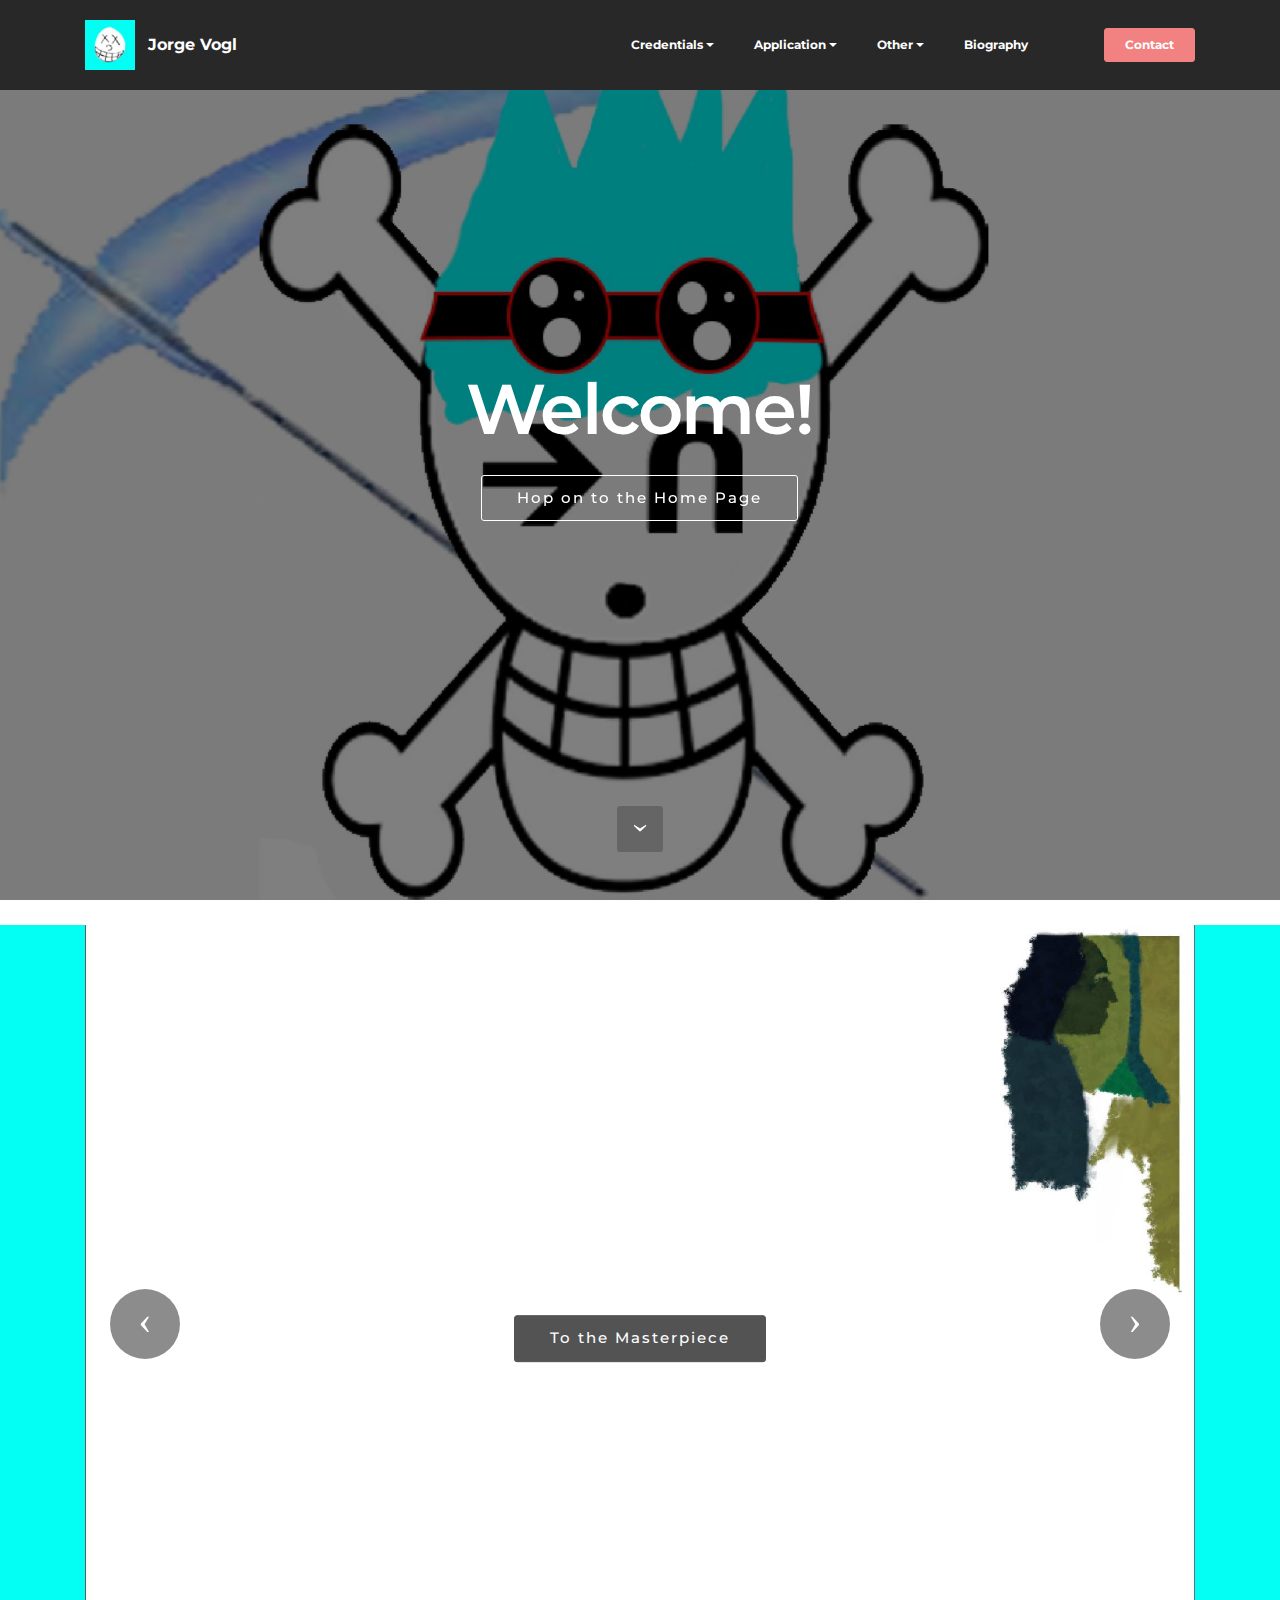
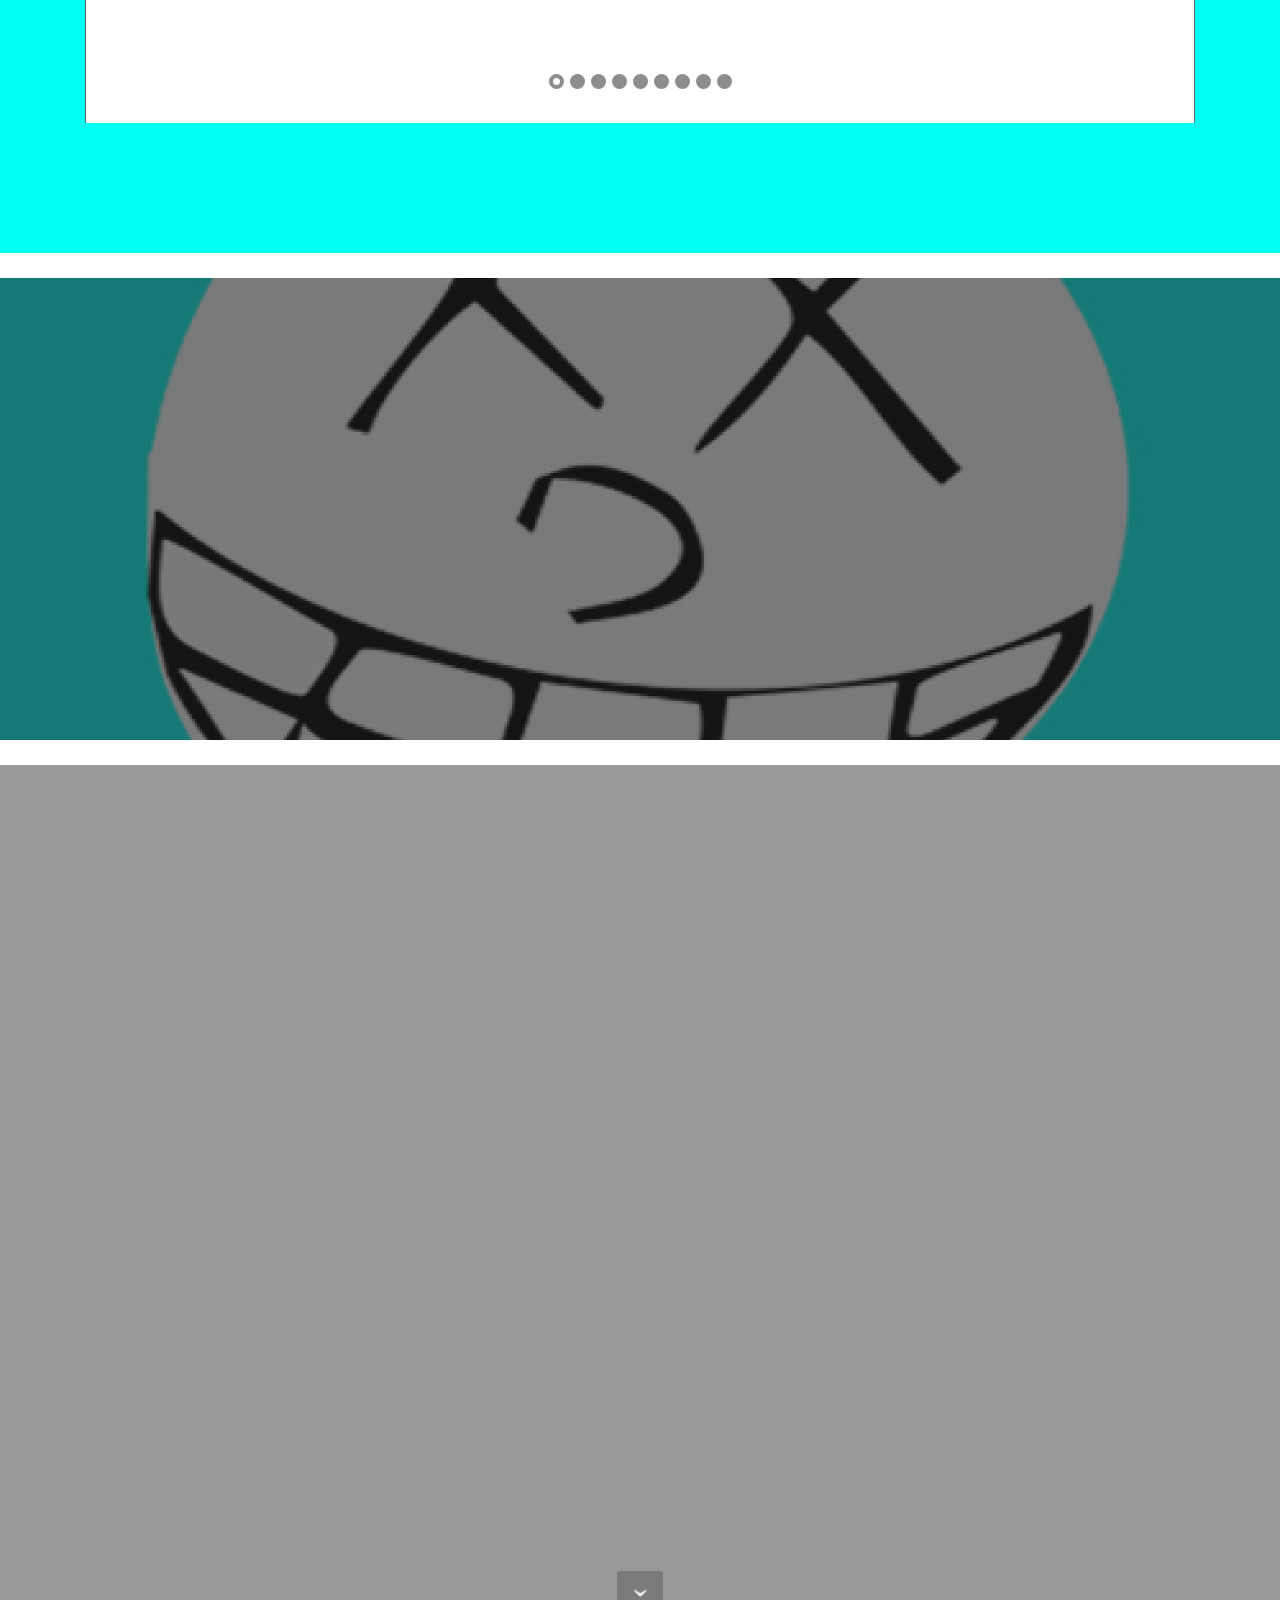
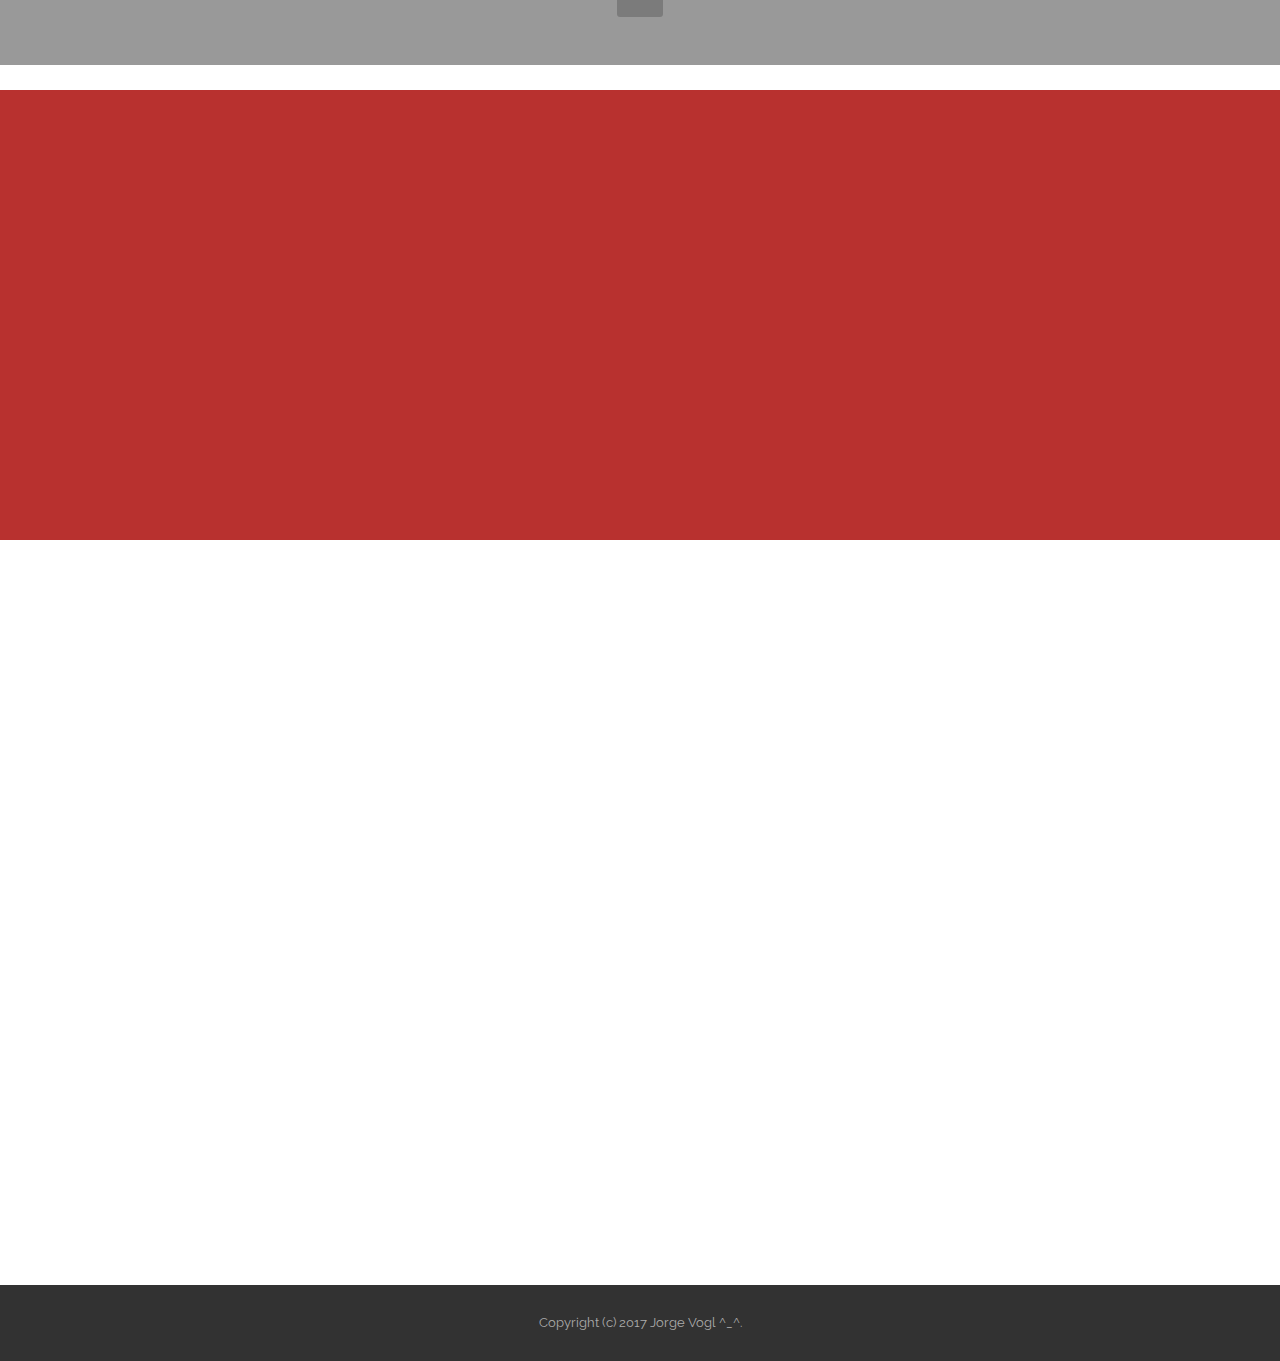
==== commit 514510db: "create github pages" ====
--- a/index.html
+++ b/index.html
@@ -58,7 +58,7 @@
 
 </section>
 
-<section class="engine"><a rel="external" href="https://mobirise.com">Web Page Builder</a></section><section class="mbr-section mbr-section-hero mbr-section-full mbr-parallax-background mbr-section-with-arrow mbr-after-navbar" id="header1-23" style="background-image: url('assets/images/my-fanart-deathmen-pirates-2000x1317.jpg');">
+<section class="engine"><a rel="external" href="https://mobirise.com">Mobirise</a></section><section class="mbr-section mbr-section-hero mbr-section-full mbr-parallax-background mbr-section-with-arrow mbr-after-navbar" id="header1-23" style="background-image: url('assets/images/my-fanart-deathmen-pirates-2000x1317.jpg');">
 
     <div class="mbr-overlay" style="opacity: 0.5; background-color: rgb(0, 0, 0);"></div>
 
@@ -413,7 +413,7 @@
                     <div hidden="" data-form-alert-success="true">Thanks! I will get back to you as soon as i can! ^_^</div>
                 </div>
                 <form action="https://mobirise.com/" method="post" data-form-title="MESSAGE">
-                    <input type="hidden" value="DVP0KXpYGqkfpRqG5Zt8E+VwkR8CtVIg4+aJ4kShsMbHtG3HNcCUJmRtfLoz6CXzxiBO3eMY/J1GbpjgY4wsv2r9t/6AXCqb5XEGN/eRDcaOklVup6XzVf4qm40RyVSx" data-form-email="true">
+                    <input type="hidden" value="eoEhYrkKWBHeu9ix8mX1GaHRL+8+iOzzfGJSxkvcfCVzdZNH+708M8vhuveXSWpGggkLTgCarTj0uCIjXgOJ4jlfR7mosG2TbZd8+bQtEaYVlRCDgOG2TBjmHhnDgv8A" data-form-email="true">
                     <div class="form-group">
                         <label class="form-control-label" for="contacts4-24-name">Whoa are ya? ._.</label>
                         <input type="text" class="form-control input-sm input-inverse" name="name" required="" data-form-field="Name" id="contacts4-24-name">
@@ -452,6 +452,15 @@
 
                 </div>
             </div>
+        </div>
+    </div>
+</section>
+
+<section class="mbr-section mbr-section-nopadding mbr-figure--caption-outside-bottom" id="image1-2g">
+    <div class="mbr-figure">
+        <div><iframe class="mbr-embedded-video" src="https://www.youtube.com/embed/XI6P5aYZd10?rel=0&amp;amp;showinfo=0&amp;autoplay=0&amp;loop=0" width="1280" height="720" frameborder="0" allowfullscreen></iframe></div>
+        <div class="mbr-figure-caption mbr-figure-caption-over">
+            <div class="container">My Parody video (For the competition)</div>
         </div>
     </div>
 </section>
